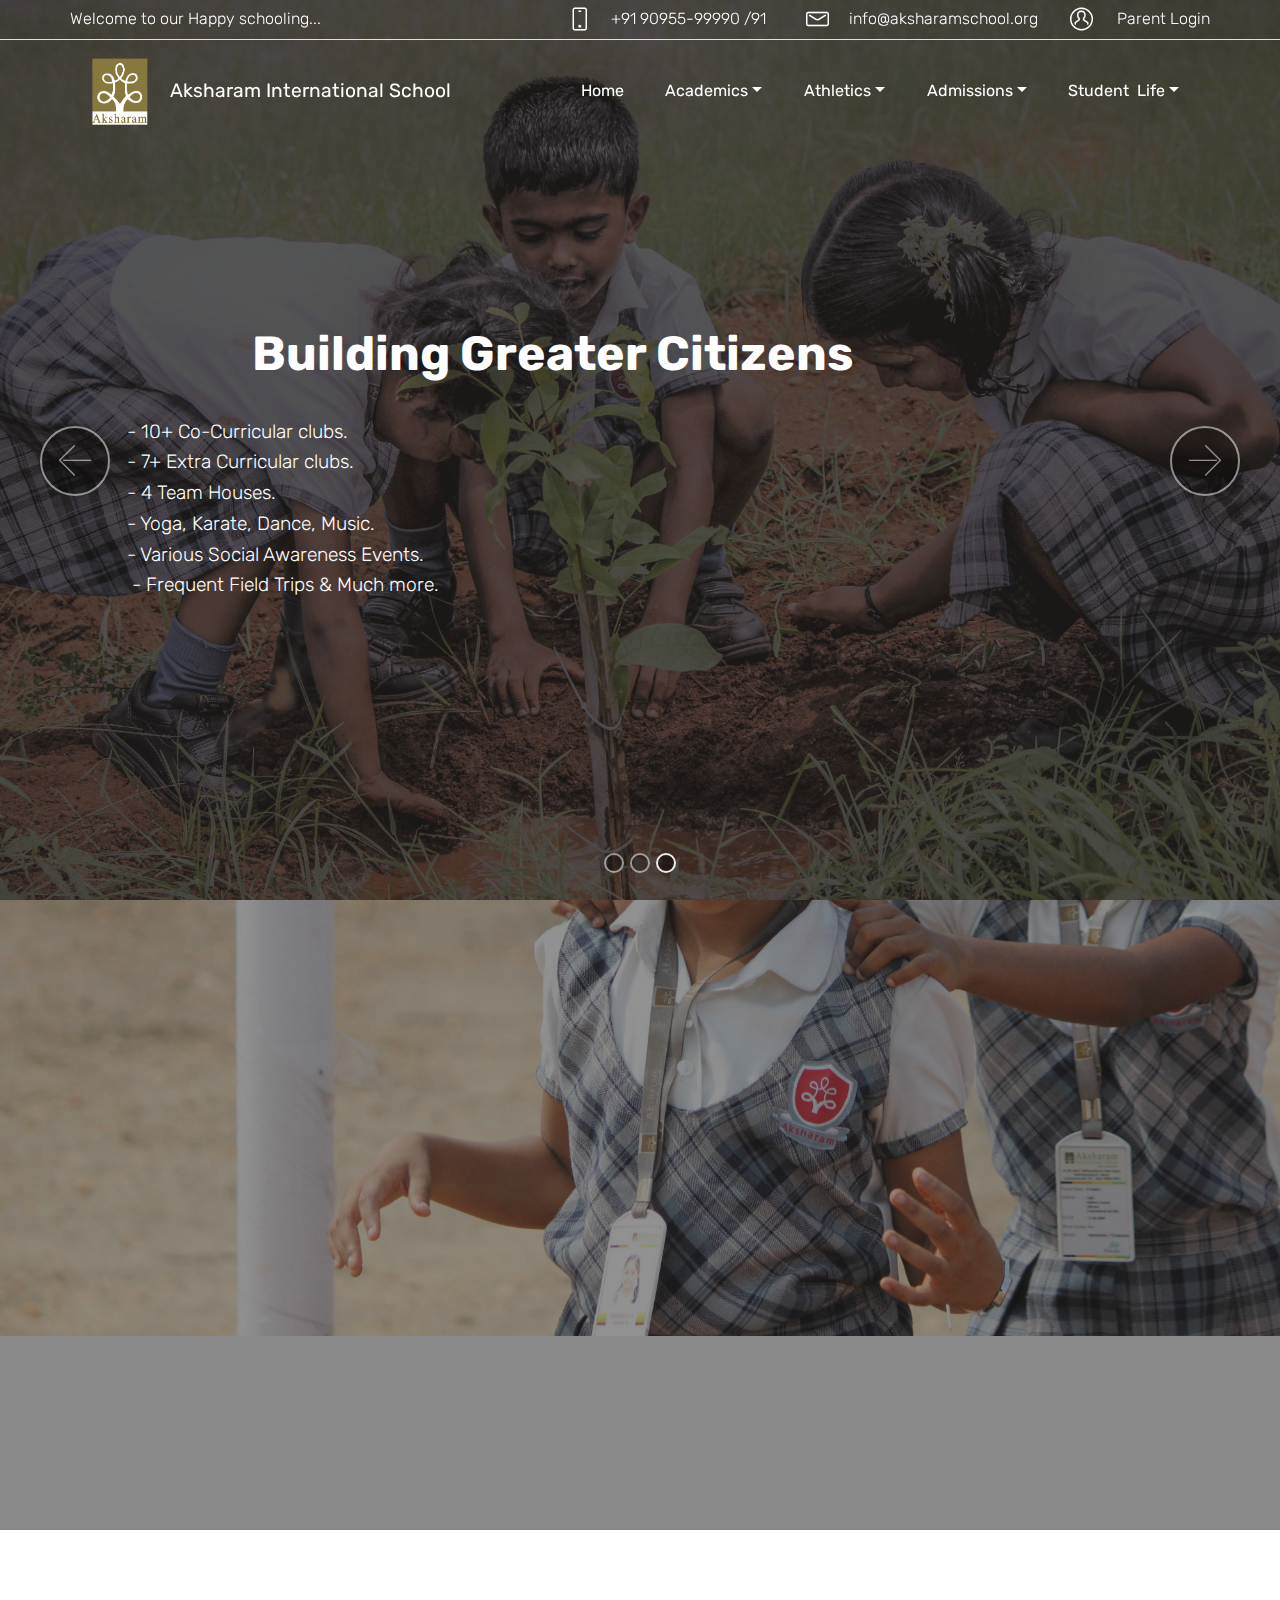
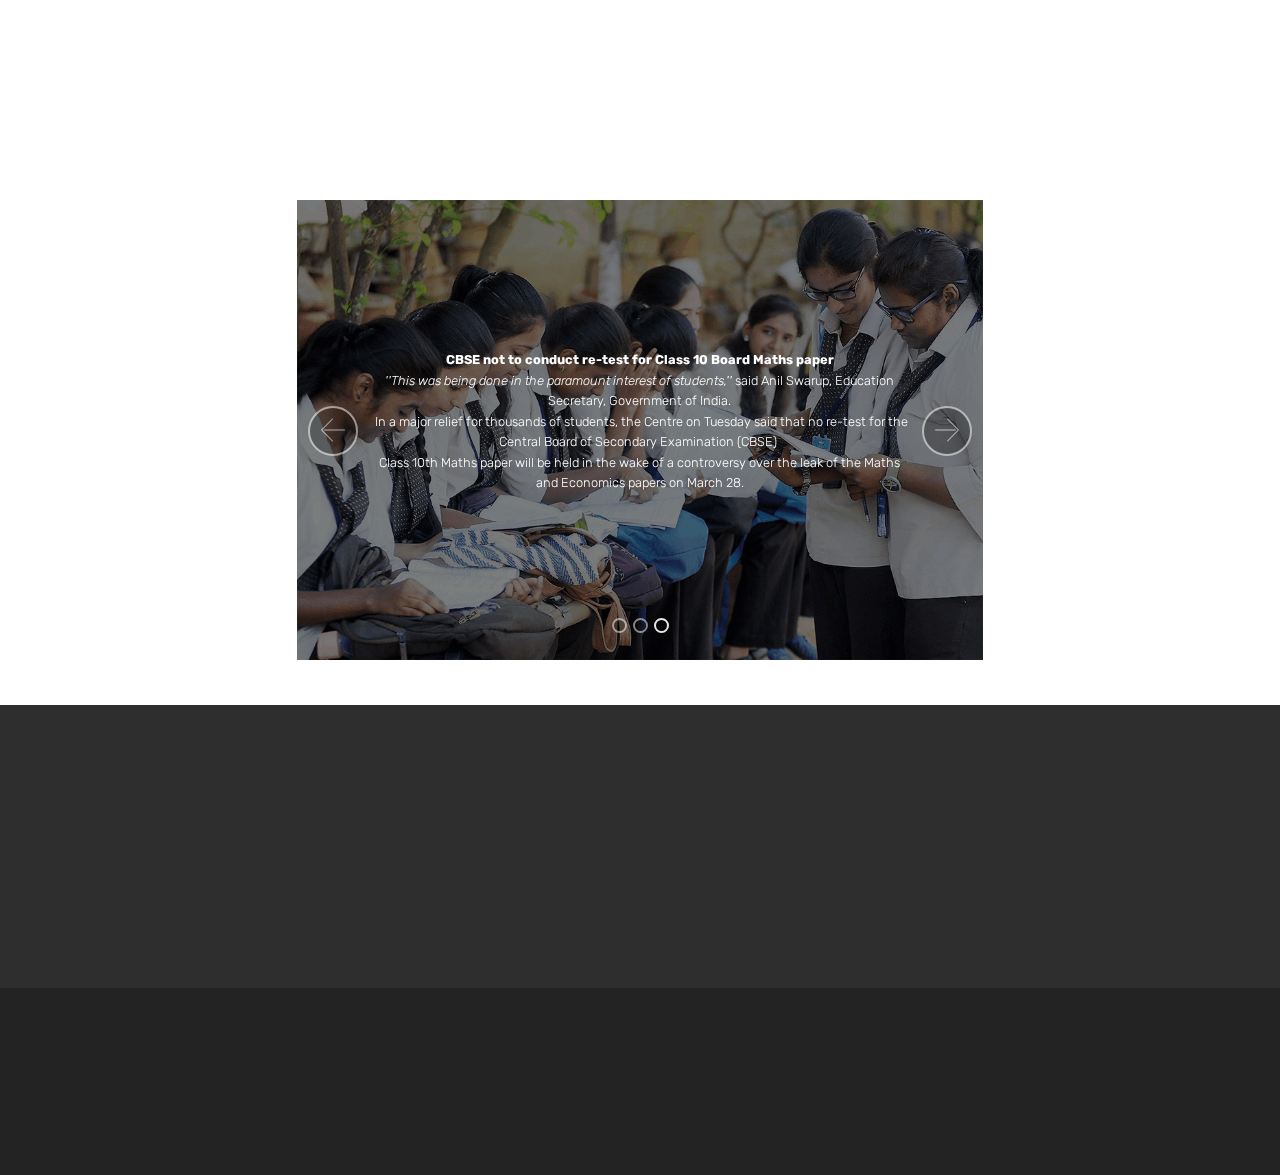
==== index.html @ 3aa27a25 "create github pages" ====
<!DOCTYPE html>
<html >
<head>
  <!-- Site made with Mobirise Website Builder v4.7.0, https://mobirise.com -->
  <meta charset="UTF-8">
  <meta http-equiv="X-UA-Compatible" content="IE=edge">
  <meta name="generator" content="Mobirise v4.7.0, mobirise.com">
  <meta name="viewport" content="width=device-width, initial-scale=1, minimum-scale=1">
  <link rel="shortcut icon" href="assets/images/untitled-1-932x1043.png" type="image/x-icon">
  <meta name="description" content="">
  <title>Home | Aksharam</title>
  <link rel="stylesheet" href="assets/web/assets/mobirise-icons-bold/mobirise-icons-bold.css">
  <link rel="stylesheet" href="assets/web/assets/mobirise-icons/mobirise-icons.css">
  <link rel="stylesheet" href="assets/tether/tether.min.css">
  <link rel="stylesheet" href="assets/bootstrap/css/bootstrap.min.css">
  <link rel="stylesheet" href="assets/bootstrap/css/bootstrap-grid.min.css">
  <link rel="stylesheet" href="assets/bootstrap/css/bootstrap-reboot.min.css">
  <link rel="stylesheet" href="assets/dropdown/css/style.css">
  <link rel="stylesheet" href="assets/animatecss/animate.min.css">
  <link rel="stylesheet" href="assets/socicon/css/styles.css">
  <link rel="stylesheet" href="assets/theme/css/style.css">
  <link rel="stylesheet" href="assets/mobirise/css/mbr-additional.css" type="text/css">
  
  
  
</head>
<body>
  <section class="menu cid-qOTkAaDcDk" once="menu" id="menu3-2m">

    

    <nav class="navbar navbar-dropdown beta-menu align-items-center navbar-fixed-top navbar-toggleable-sm bg-color transparent">
        <div class="menu-content-top">
            <div class="container">
                <div class="row ">
                    <div class="content-left-side">
                        <p class="mbr-fonts-style content-text mbr-black display-4">Welcome to our Happy schooling...</p>
                    </div>
                    <div class="content-right-side" data-app-modern-menu="true"><a class="content-link link mbr-black text-primary display-4" href="tel:+919095599990"><span class="mbrib-mobile2 mbr-iconfont mbr-iconfont-btn"></span>
                            
                            +91 90955-99990 /91 &nbsp;</a>
                        <a class="content-link link mbr-black text-primary display-4" href="mailto:info@aksharamschool.org"><span class="mbrib-letter mbr-iconfont mbr-iconfont-btn"></span>&nbsp;info@aksharamschool.org</a>
                        <a class="content-link link mbr-black text-primary display-4" href="https://corp6.myclassboard.com" target="_blank"><span class="mbrib-user mbr-iconfont mbr-iconfont-btn"></span>
                            &nbsp;Parent Login</a></div>
                </div>
            </div>
        </div>
        <div class="menu-bottom">

            <div class="menu-logo">
                <div class="navbar-brand">
                <span class="navbar-logo">
                    <a href="index.html">
                        <img src="assets/images/untitled-1-932x1043.png" alt="Mobirise" title="" style="height: 5.4rem;">
                    </a>
                </span>
                <span class="navbar-caption-wrap"><a href="index.html" class="brand-link mbr-black text-primary display-5">
                        Aksharam International School</a></span>
                </div>
                <button class="navbar-toggler navbar-toggler-right" type="button" data-toggle="collapse" data-target="#navbarSupportedContent" aria-controls="navbarSupportedContent" aria-expanded="false" aria-label="Toggle navigation">
                    <div class="hamburger">
                        <span></span>
                        <span></span>
                        <span></span>
                        <span></span>
                    </div>
                </button>
            </div>
            <div class="collapse navbar-collapse" id="navbarSupportedContent">
                <ul class="navbar-nav nav-dropdown js-float-line nav-right" data-app-modern-menu="true"><li class="nav-item">
                        <a class="nav-link link mbr-black text-white display-4" href="index.html">
                            Home</a>
                    </li><li class="nav-item dropdown open"><a class="nav-link link mbr-black dropdown-toggle text-white display-4" href="https://mobirise.com" data-toggle="dropdown-submenu" aria-expanded="true">
                            Academics</a><div class="dropdown-menu"><a class="mbr-black dropdown-item text-white display-4" href="academics.html#header10-q">CBSE</a><a class="mbr-black dropdown-item text-white display-4" href="academics.html#toggle2-36">About AIS</a><a class="mbr-black dropdown-item text-white display-4" href="academics.html#timeline2-w">Core-Curriculam</a><a class="mbr-black dropdown-item text-white display-4" href="team.html" aria-expanded="false" target="_blank">Meet Our Team</a></div></li><li class="nav-item dropdown"><a class="nav-link link mbr-black dropdown-toggle text-white display-4" href="https://mobirise.com" data-toggle="dropdown-submenu" aria-expanded="false">
                            Athletics</a><div class="dropdown-menu"><a class="mbr-black dropdown-item text-white display-4" href="atheletics.html#header3-2x">Pre School Sports</a><a class="mbr-black dropdown-item text-white display-4" href="atheletics.html#header3-2y">Professional Sports</a><a class="mbr-black dropdown-item text-white display-4" href="https://mobirise.com">Play N Learn</a></div></li><li class="nav-item dropdown"><a class="nav-link link mbr-black dropdown-toggle text-white display-4" href="https://mobirise.com" data-toggle="dropdown-submenu" aria-expanded="false">
                            Admissions</a><div class="dropdown-menu"><a class="mbr-black dropdown-item text-white display-4" href="admissionform.html#header5-30">Policy</a><a class="mbr-black dropdown-item text-white display-4" href="admissionform.html#header2-34">Plan a Visit</a><a class="mbr-black dropdown-item text-white display-4" href="admissionform.html#content4-35">Apply Now</a><a class="mbr-black dropdown-item text-white display-4" href="admissionform.html#header15-g">Inquiry</a></div></li>
                    <li class="nav-item dropdown">
                        <a class="nav-link link mbr-black dropdown-toggle text-white display-4" href="https://mobirise.com" data-toggle="dropdown-submenu" aria-expanded="false">
                            Student &nbsp;Life</a><div class="dropdown-menu"><a class="mbr-black dropdown-item text-white display-4" href="studentlife.html#countdown2-17">Campus Life</a><a class="mbr-black dropdown-item text-white display-4" href="https://mobirise.com">Housing System</a><a class="mbr-black dropdown-item text-white display-4" href="https://mobirise.com">Clubs &amp; Activities</a><a class="mbr-black dropdown-item text-white display-4" href="https://mobirise.com">Transportation</a><a class="mbr-black dropdown-item text-white display-4" href="https://mobirise.com">Dining</a><a class="mbr-black dropdown-item text-white display-4" href="https://mobirise.com">Gallery</a></div>
                    </li></ul>
                
            </div>
        </div>
    </nav>
</section>

<section class="engine"><a href="https://mobirise.ws/a">best free site builder</a></section><section class="carousel slide cid-qON3FhQSky" data-interval="false" id="slider1-1j">

    

    <div class="full-screen"><div class="mbr-slider slide carousel" data-pause="true" data-keyboard="false" data-ride="carousel" data-interval="4000"><ol class="carousel-indicators"><li data-app-prevent-settings="" data-target="#slider1-1j" data-slide-to="0"></li><li data-app-prevent-settings="" data-target="#slider1-1j" data-slide-to="1"></li><li data-app-prevent-settings="" data-target="#slider1-1j" class=" active" data-slide-to="2"></li></ol><div class="carousel-inner" role="listbox"><div class="carousel-item slider-fullscreen-image" data-bg-video-slide="false" style="background-image: url(assets/images/8-960x639.jpg);"><div class="container container-slide"><div class="image_wrapper"><div class="mbr-overlay" style="opacity: 0.6;"></div><img src="assets/images/8-960x639.jpg"><div class="carousel-caption justify-content-center"><div class="col-10 align-left"><h2 class="mbr-fonts-style display-2"><strong><br></strong><br><strong>&nbsp;Happy Schooling...</strong></h2><p class="lead mbr-text mbr-fonts-style display-7"></p><p>&nbsp;<span style="font-size: 1.2rem;">- Fun based Learning.</span></p><p>&nbsp;<span style="font-size: 1.2rem;">- No Home Works &amp; Bulky Bags.</span></p><p><span style="font-size: 1.2rem;">&nbsp;- Seperate lockers for &nbsp;student belongings</span></p><p><span style="font-size: 1.2rem;">&nbsp;- Chocolate free campus</span></p><p></p></div></div></div></div></div><div class="carousel-item slider-fullscreen-image" data-bg-video-slide="false" style="background-image: url(assets/images/dsc-3-2000x1330.jpg);"><div class="container container-slide"><div class="image_wrapper"><div class="mbr-overlay"></div><img src="assets/images/dsc-3-2000x1330.jpg"><div class="carousel-caption justify-content-center"><div class="col-10 align-right"><h2 class="mbr-fonts-style display-2"><br><em>&nbsp;</em><br><em>&nbsp;&nbsp;</em><strong>World Class</strong><br><strong>&nbsp;</strong><strong>Infrastructure</strong></h2><p class="lead mbr-text mbr-fonts-style display-5">&nbsp;- Wifi Campus.<br>&nbsp;- Ultra Modern Laboratories.<br>&nbsp;- Resident Horse Training.<br>&nbsp;- Skating Rint.<br>&nbsp;- Kids Multiplay Systems.<br>&nbsp;- Basketball Court, Soccer Field, Hockey Field, Cricket Grounds.<br>&nbsp;- Sand play Area.</p></div></div></div></div></div><div class="carousel-item slider-fullscreen-image active" data-bg-video-slide="false" style="background-image: url(assets/images/img-319-2000x1333.jpg);"><div class="container container-slide"><div class="image_wrapper"><div class="mbr-overlay"></div><img src="assets/images/img-319-2000x1333.jpg"><div class="carousel-caption justify-content-center"><div class="col-10 align-right"><h2 class="mbr-fonts-style display-2"><br><strong>&nbsp; &nbsp; &nbsp; &nbsp; &nbsp; &nbsp; &nbsp;</strong><strong>Building Greater Citizens</strong></h2><p class="lead mbr-text mbr-fonts-style display-5">&nbsp; &nbsp; &nbsp; &nbsp; &nbsp; &nbsp; &nbsp; &nbsp; &nbsp; &nbsp; &nbsp; &nbsp; &nbsp; &nbsp; &nbsp; &nbsp; &nbsp; &nbsp; &nbsp; &nbsp; &nbsp; &nbsp; &nbsp; &nbsp; <br>&nbsp;- 10+ Co-Curricular clubs.<br>&nbsp;- 7+ Extra Curricular clubs.<br>&nbsp;- 4 Team Houses.<br>&nbsp;- Yoga, Karate, Dance, Music.<br>&nbsp;- Various Social Awareness Events.<br>&nbsp; - Frequent Field Trips &amp; Much more.&nbsp;&nbsp;</p></div></div></div></div></div></div><a data-app-prevent-settings="" class="carousel-control carousel-control-prev" role="button" data-slide="prev" href="#slider1-1j"><span aria-hidden="true" class="mbri-left mbr-iconfont"></span><span class="sr-only">Previous</span></a><a data-app-prevent-settings="" class="carousel-control carousel-control-next" role="button" data-slide="next" href="#slider1-1j"><span aria-hidden="true" class="mbri-right mbr-iconfont"></span><span class="sr-only">Next</span></a></div></div>

</section>

<section class="mbr-section content5 cid-qMm9lAY8DV mbr-parallax-background" id="content5-c">

    

    <div class="mbr-overlay" style="opacity: 0.5; background-color: rgb(35, 35, 35);">
    </div>

    <div class="container">
        <div class="media-container-row">
            <div class="title col-12 col-md-8">
                <h2 class="align-center mbr-bold mbr-white pb-3 mbr-fonts-style display-2">
                    Welcome to Aksharam Family</h2>
                <h3 class="mbr-section-subtitle align-center mbr-light mbr-white pb-3 mbr-fonts-style display-5">“ Education is not filling the mind with a lot of facts. Perfecting the instrument and getting complete mastery of my own mind ”
<div>– Swami Vivekananda</div><br><br><div>
</div><div>
</div><div>
</div><div>Education is the road that children follow to reach their full potential in life. At Aksharam, this road is paved well for the kids to start their journey! We involve them in the activities that emphasize to grow their skills intellectually, artistically, morally, athletically and scholastically. We focus on bringing up responsible citizens.</div><br><br><div>
</div><div>
</div><div>
</div><div>“ Tell Me and I forget, Teach Me and I remember, Involve Me and I learn ”
</div><div>- Benjamin Franklin</div></h3>
                
                
            </div>
        </div>
    </div>
</section>

<section class="mbr-section content4 cid-qOSVGoNekk" id="content4-29">

    

    <div class="container">
        <div class="media-container-row">
            <div class="title col-12 col-md-8">
                <h2 class="align-center pb-3 mbr-fonts-style display-2">Aksharam News Bulletin</h2>
                <h3 class="mbr-section-subtitle align-center mbr-light mbr-fonts-style display-5">A Perfect Platform for Portraiting Professional News</h3>
                
            </div>
        </div>
    </div>
</section>

<section class="carousel slide cid-qOSCX32SNX" data-interval="false" id="slider2-27">

    
    <div class="container content-slider">
        <div class="content-slider-wrap">
            <div><div class="mbr-slider slide carousel" data-pause="true" data-keyboard="false" data-ride="carousel" data-interval="4000"><ol class="carousel-indicators"><li data-app-prevent-settings="" data-target="#slider2-27" data-slide-to="0"></li><li data-app-prevent-settings="" data-target="#slider2-27" data-slide-to="1"></li><li data-app-prevent-settings="" data-target="#slider2-27" class=" active" data-slide-to="2"></li></ol><div class="carousel-inner" role="listbox"><div class="carousel-item slider-fullscreen-image" data-bg-video-slide="false" style="background-image: url(assets/images/ugc-5-1668x1158.jpg);"><div class="container container-slide"><div class="image_wrapper"><div class="mbr-overlay"></div><img src="assets/images/ugc-5-1668x1158.jpg"><div class="carousel-caption justify-content-center"><div class="col-10 align-center"><p class="lead mbr-text mbr-fonts-style display-7"><strong>UGC NET 2018: CBSE extends application date to April 12. Apply on cbsenet.nic.in 
</strong><br>The Central Board of Secondary Education is holding the National Eligibility Test (NET) on behalf of the University Grants Commission (UGC)<br>Candidates wanting to appear for the UGC NET 2018 can still file their applications as the date of submission of the form date has been extended till 12 April 2018.<br>The last date for submitting the fees has also been extended till 13 April 2018.<br></p></div></div></div></div></div><div class="carousel-item slider-fullscreen-image" data-bg-video-slide="false" style="background-image: url(assets/images/exam-school-870x488.jpg);"><div class="container container-slide"><div class="image_wrapper"><div class="mbr-overlay"></div><img src="assets/images/exam-school-870x488.jpg"><div class="carousel-caption justify-content-center"><div class="col-10 align-center"><p class="lead mbr-text mbr-fonts-style display-7"><strong>HRD Ministry constitutes high-level committee to make CBSE exam process 'secure and foolproof' 
</strong><br>The committee will submit its report on CBSE exam process by May 31 to the HRD Ministry.<br>In the aftermath of a controversy over the alleged leak of CBSE Class 10 Maths <br>and Class 12 Economics papers,the Human Resources Development (HRD) Ministry<br> has now constituted a high-powered committee to examine the central education<br> board's examination process.<br></p></div></div></div></div></div><div class="carousel-item slider-fullscreen-image active" data-bg-video-slide="false" style="background-image: url(assets/images/57639179-1000x671.png);"><div class="container container-slide"><div class="image_wrapper"><div class="mbr-overlay"></div><img src="assets/images/57639179-1000x671.png"><div class="carousel-caption justify-content-center"><div class="col-10 align-center"><p class="lead mbr-text mbr-fonts-style display-7"><strong>CBSE not to conduct re-test for Class 10 Board Maths paper
</strong><br><em>''This was being done in the paramount interest of students,''</em> said Anil Swarup, Education Secretary, Government of India.<br>&nbsp;In a major relief for thousands of students, the Centre on Tuesday said that no re-test for the Central Board of Secondary Examination (CBSE)&nbsp;<br>Class 10th Maths paper will be held in the wake of a controversy over the leak of the Maths and Economics papers on March 28.<br></p></div></div></div></div></div></div><a data-app-prevent-settings="" class="carousel-control carousel-control-prev" role="button" data-slide="prev" href="#slider2-27"><span aria-hidden="true" class="mbri-left mbr-iconfont"></span><span class="sr-only">Previous</span></a><a data-app-prevent-settings="" class="carousel-control carousel-control-next" role="button" data-slide="next" href="#slider2-27"><span aria-hidden="true" class="mbri-right mbr-iconfont"></span><span class="sr-only">Next</span></a></div></div> 
        </div>
    </div>
</section>

<section class="cid-qOOBkg1I3R" id="footer1-22">

    

    

    <div class="container">
        <div class="media-container-row content text-white">
            <div class="col-12 col-md-3">
                <div class="media-wrap">
                    <a href="https://mobirise.com/">
                        <img src="assets/images/untitled-1-932x1043.png" alt="Mobirise" title="">
                    </a>
                </div>
            </div>
            <div class="col-12 col-md-3 mbr-fonts-style display-7">
                <h5 class="pb-3">
                    Contact</h5>
                <p class="mbr-text">
                    +919095599990/91<br>info@aksharamschool.org</p>
            </div>
            <div class="col-12 col-md-3 mbr-fonts-style display-7">
                <h5 class="pb-3">Main Campus</h5>
                <p class="mbr-text">1, Aksharam Parkway<br>MadhamPalayam<br>Coimbatore - 641019<br>Tamilnadu, India</p>
            </div>
            <div class="col-12 col-md-3 mbr-fonts-style display-7">
                <h5 class="pb-3">
                    Kids Campus</h5>
                <p class="mbr-text">Mettupalayam Road<br>Opposite to KSB Pumps<br>Narasimhanaicken Palayam<br>Coimbatore - 641031<br>Tamilnadu, India</p>
            </div>
        </div>
        
    </div>
</section>

<section class="cid-qOZ1daAesF" id="footer2-39">

    

    

    <div class="container">
        <div class="mbr-section-btn mb-3 align-center"><a class="btn-underline mbr-white display-7" href="index.html" target="_blank">Home</a>
            <a class="btn-underline mbr-white display-7" href="assets/files/Aksharam%20Times.pdf" target="_blank">Aksharam Times</a>
            <a class="btn-underline mbr-white display-7" href="https://play.google.com/store/apps/details?id=com.mcb.aksharam" target="_blank">Aksharam App</a>
            <a class="btn-underline mbr-white display-7" href="http://corp6.myclassboard.com" target="_blank">Parent Login</a>
            <a class="btn-underline mbr-white display-7" href="http://mail.aksharamschool.org" target="_blank">Staff Login</a></div>
        <div class="social-list align-center social-btns mb-3">
            <a href="https://www.youtube.com/channel/UC3ibBSzLoGMOnTfI05bq_Kw" target="_blank">
                <span class="px-2 mbr-iconfont mbr-iconfont-social socicon-youtube socicon"></span>
            </a>
            <a href="https://www.facebook.com/AksharamSchool" target="_blank">
                <span class="px-2 mbr-iconfont mbr-iconfont-social socicon-facebook socicon"></span>
            </a>
            <a href="https://goo.gl/maps/Gqmt68DnCAK2" target="_blank">
                <span class="px-2 mbr-iconfont mbr-iconfont-social mbrib-map-pin"></span>
            </a>
            <a href="https://www.youtube.com/c/mobirise" target="_blank">
                
            </a>
            <a href="https://plus.google.com/u/0/+Mobirise" target="_blank">
                
            </a>
            <a href="https://www.behance.net/Mobirise" target="_blank">
                
            </a>
        </div>
        <div class="copyright align-center mb-3">
            <p class="mb-0 text-copyright mbr-fonts-style mbr-white display-7">
                © Copyright Aksharam International School - All Rights Reserved
            </p>
        </div>
    </div>
</section>


  <script src="assets/web/assets/jquery/jquery.min.js"></script>
  <script src="assets/popper/popper.min.js"></script>
  <script src="assets/tether/tether.min.js"></script>
  <script src="assets/bootstrap/js/bootstrap.min.js"></script>
  <script src="assets/dropdown/js/script.min.js"></script>
  <script src="assets/touchswipe/jquery.touch-swipe.min.js"></script>
  <script src="assets/ytplayer/jquery.mb.ytplayer.min.js"></script>
  <script src="assets/vimeoplayer/jquery.mb.vimeo_player.js"></script>
  <script src="assets/smoothscroll/smooth-scroll.js"></script>
  <script src="assets/bootstrapcarouselswipe/bootstrap-carousel-swipe.js"></script>
  <script src="assets/parallax/jarallax.min.js"></script>
  <script src="assets/viewportchecker/jquery.viewportchecker.js"></script>
  <script src="assets/theme/js/script.js"></script>
  <script src="assets/slidervideo/script.js"></script>
  
  
 <div id="scrollToTop" class="scrollToTop mbr-arrow-up"><a style="text-align: center;"><i></i></a></div>
    <input name="animation" type="hidden">
  </body>
</html>
---- assets/web/assets/mobirise-icons-bold/mobirise-icons-bold.css ----
@font-face {
  font-family: 'mobirise-icons-bold';
  src:  url('mobirise-icons-bold.eot?m1l4yr');
  src:  url('mobirise-icons-bold.eot?m1l4yr#iefix') format('embedded-opentype'),
    url('mobirise-icons-bold.ttf?m1l4yr') format('truetype'),
    url('mobirise-icons-bold.woff?m1l4yr') format('woff'),
    url('mobirise-icons-bold.svg?m1l4yr#mobirise-icons-bold') format('svg');
  font-weight: normal;
  font-style: normal;
}

[class^="mbrib-"], [class*="mbrib-"] {
  /* use !important to prevent issues with browser extensions that change fonts */
  font-family: 'mobirise-icons-bold' !important;
  speak: none;
  font-style: normal;
  font-weight: normal;
  font-variant: normal;
  text-transform: none;
  line-height: 1;

  /* Better Font Rendering =========== */
  -webkit-font-smoothing: antialiased;
  -moz-osx-font-smoothing: grayscale;
}

.mbrib-add-submenu:before {
  content: "\e900";
}
.mbrib-alert:before {
  content: "\e901";
}
.mbrib-align-center:before {
  content: "\e902";
}
.mbrib-align-justify:before {
  content: "\e903";
}
.mbrib-align-left:before {
  content: "\e904";
}
.mbrib-align-right:before {
  content: "\e905";
}
.mbrib-android:before {
  content: "\e906";
}
.mbrib-apple:before {
  content: "\e907";
}
.mbrib-arrow-down:before {
  content: "\e908";
}
.mbrib-arrow-next:before {
  content: "\e909";
}
.mbrib-arrow-prev:before {
  content: "\e90a";
}
.mbrib-arrow-up:before {
  content: "\e90b";
}
.mbrib-bold:before {
  content: "\e90c";
}
.mbrib-bookmark:before {
  content: "\e90d";
}
.mbrib-bootstrap:before {
  content: "\e90e";
}
.mbrib-briefcase:before {
  content: "\e90f";
}
.mbrib-browse:before {
  content: "\e910";
}
.mbrib-bulleted-list:before {
  content: "\e911";
}
.mbrib-calendar:before {
  content: "\e912";
}
.mbrib-camera:before {
  content: "\e913";
}
.mbrib-cart-add:before {
  content: "\e914";
}
.mbrib-cart-full:before {
  content: "\e915";
}
.mbrib-cash:before {
  content: "\e916";
}
.mbrib-change-style:before {
  content: "\e917";
}
.mbrib-chat:before {
  content: "\e918";
}
.mbrib-clock:before {
  content: "\e919";
}
.mbrib-close:before {
  content: "\e91a";
}
.mbrib-cloud:before {
  content: "\e91b";
}
.mbrib-code:before {
  content: "\e91c";
}
.mbrib-contact-form:before {
  content: "\e91d";
}
.mbrib-credit-card:before {
  content: "\e91e";
}
.mbrib-cursor-click:before {
  content: "\e91f";
}
.mbrib-cust-feedback:before {
  content: "\e920";
}
.mbrib-database:before {
  content: "\e921";
}
.mbrib-delivery:before {
  content: "\e922";
}
.mbrib-desktop:before {
  content: "\e923";
}
.mbrib-devices:before {
  content: "\e924";
}
.mbrib-down:before {
  content: "\e925";
}
.mbrib-download:before {
  content: "\e926";
}
.mbrib-drag-n-drop:before {
  content: "\e927";
}
.mbrib-drag-n-drop2:before {
  content: "\e928";
}
.mbrib-edit:before {
  content: "\e929";
}
.mbrib-edit2:before {
  content: "\e92a";
}
.mbrib-error:before {
  content: "\e92b";
}
.mbrib-extension:before {
  content: "\e92c";
}
.mbrib-features:before {
  content: "\e92d";
}
.mbrib-file:before {
  content: "\e92e";
}
.mbrib-flag:before {
  content: "\e92f";
}
.mbrib-folder:before {
  content: "\e930";
}
.mbrib-gift:before {
  content: "\e931";
}
.mbrib-github:before {
  content: "\e932";
}
.mbrib-globe-2:before {
  content: "\e933";
}
.mbrib-globe:before {
  content: "\e934";
}
.mbrib-growing-chart:before {
  content: "\e935";
}
.mbrib-hearth:before {
  content: "\e936";
}
.mbrib-help:before {
  content: "\e937";
}
.mbrib-home:before {
  content: "\e938";
}
.mbrib-hot-cup:before {
  content: "\e939";
}
.mbrib-idea:before {
  content: "\e93a";
}
.mbrib-image-gallery:before {
  content: "\e93b";
}
.mbrib-image-slider:before {
  content: "\e93c";
}
.mbrib-info:before {
  content: "\e93d";
}
.mbrib-italic:before {
  content: "\e93e";
}
.mbrib-key:before {
  content: "\e93f";
}
.mbrib-laptop:before {
  content: "\e940";
}
.mbrib-layers:before {
  content: "\e941";
}
.mbrib-left-right:before {
  content: "\e942";
}
.mbrib-left:before {
  content: "\e943";
}
.mbrib-letter:before {
  content: "\e944";
}
.mbrib-like:before {
  content: "\e945";
}
.mbrib-link:before {
  content: "\e946";
}
.mbrib-lock:before {
  content: "\e947";
}
.mbrib-login:before {
  content: "\e948";
}
.mbrib-logout:before {
  content: "\e949";
}
.mbrib-magic-stick:before {
  content: "\e94a";
}
.mbrib-map-pin:before {
  content: "\e94b";
}
.mbrib-menu:before {
  content: "\e94c";
}
.mbrib-mobile:before {
  content: "\e94d";
}
.mbrib-mobile2:before {
  content: "\e94e";
}
.mbrib-mobirise:before {
  content: "\e94f";
}
.mbrib-more-horizontal:before {
  content: "\e950";
}
.mbrib-more-vertical:before {
  content: "\e951";
}
.mbrib-music:before {
  content: "\e952";
}
.mbrib-new-file:before {
  content: "\e953";
}
.mbrib-numbered-list:before {
  content: "\e954";
}
.mbrib-opened-folder:before {
  content: "\e955";
}
.mbrib-pages:before {
  content: "\e956";
}
.mbrib-paper-plane:before {
  content: "\e957";
}
.mbrib-paperclip:before {
  content: "\e958";
}
.mbrib-photo:before {
  content: "\e959";
}
.mbrib-photos:before {
  content: "\e95a";
}
.mbrib-pin:before {
  content: "\e95b";
}
.mbrib-play:before {
  content: "\e95c";
}
.mbrib-plus:before {
  content: "\e95d";
}
.mbrib-preview:before {
  content: "\e95e";
}
.mbrib-print:before {
  content: "\e95f";
}
.mbrib-protect:before {
  content: "\e960";
}
.mbrib-question:before {
  content: "\e961";
}
.mbrib-quote-left:before {
  content: "\e962";
}
.mbrib-quote-right:before {
  content: "\e963";
}
.mbrib-redo:before {
  content: "\e964";
}
.mbrib-refresh:before {
  content: "\e965";
}
.mbrib-responsive:before {
  content: "\e966";
}
.mbrib-right:before {
  content: "\e967";
}
.mbrib-rocket:before {
  content: "\e968";
}
.mbrib-sad-face:before {
  content: "\e969";
}
.mbrib-sale:before {
  content: "\e96a";
}
.mbrib-save:before {
  content: "\e96b";
}
.mbrib-search:before {
  content: "\e96c";
}
.mbrib-setting:before {
  content: "\e96d";
}
.mbrib-setting2:before {
  content: "\e96e";
}
.mbrib-setting3:before {
  content: "\e96f";
}
.mbrib-share:before {
  content: "\e970";
}
.mbrib-shopping-bag:before {
  content: "\e971";
}
.mbrib-shopping-basket:before {
  content: "\e972";
}
.mbrib-shopping-cart:before {
  content: "\e973";
}
.mbrib-sites:before {
  content: "\e974";
}
.mbrib-smile-face:before {
  content: "\e975";
}
.mbrib-speed:before {
  content: "\e976";
}
.mbrib-star:before {
  content: "\e977";
}
.mbrib-success:before {
  content: "\e978";
}
.mbrib-sun:before {
  content: "\e979";
}
.mbrib-sun2:before {
  content: "\e97a";
}
.mbrib-tablet-vertical:before {
  content: "\e97b";
}
.mbrib-tablet:before {
  content: "\e97c";
}
.mbrib-target:before {
  content: "\e97d";
}
.mbrib-timer:before {
  content: "\e97e";
}
.mbrib-to-ftp:before {
  content: "\e97f";
}
.mbrib-to-local-drive:before {
  content: "\e980";
}
.mbrib-touch-swipe:before {
  content: "\e981";
}
.mbrib-touch:before {
  content: "\e982";
}
.mbrib-trash:before {
  content: "\e983";
}
.mbrib-underline:before {
  content: "\e984";
}
.mbrib-undo:before {
  content: "\e985";
}
.mbrib-unlink:before {
  content: "\e986";
}
.mbrib-unlock:before {
  content: "\e987";
}
.mbrib-up-down:before {
  content: "\e988";
}
.mbrib-up:before {
  content: "\e989";
}
.mbrib-update:before {
  content: "\e98a";
}
.mbrib-upload:before {
  content: "\e98b";
}
.mbrib-user:before {
  content: "\e98c";
}
.mbrib-user2:before {
  content: "\e98d";
}
.mbrib-users:before {
  content: "\e98e";
}
.mbrib-video-play:before {
  content: "\e98f";
}
.mbrib-video:before {
  content: "\e990";
}
.mbrib-watch:before {
  content: "\e991";
}
.mbrib-website-theme:before {
  content: "\e992";
}
.mbrib-wifi:before {
  content: "\e993";
}
.mbrib-windows:before {
  content: "\e994";
}
.mbrib-zoom-out:before {
  content: "\e995";
}
---- assets/web/assets/mobirise-icons/mobirise-icons.css ----
@font-face {
  font-family: 'MobiriseIcons';
  src:  url('mobirise-icons.eot?spat4u');
  src:  url('mobirise-icons.eot?spat4u#iefix') format('embedded-opentype'),
    url('mobirise-icons.ttf?spat4u') format('truetype'),
    url('mobirise-icons.woff?spat4u') format('woff'),
    url('mobirise-icons.svg?spat4u#MobiriseIcons') format('svg');
  font-weight: normal;
  font-style: normal;
}

[class^="mbri-"], [class*=" mbri-"] {
  /* use !important to prevent issues with browser extensions that change fonts */
  font-family: MobiriseIcons !important;
  speak: none;
  font-style: normal;
  font-weight: normal;
  font-variant: normal;
  text-transform: none;
  line-height: 1;

  /* Better Font Rendering =========== */
  -webkit-font-smoothing: antialiased;
  -moz-osx-font-smoothing: grayscale;
}

.mbri-add-submenu:before {
  content: "\e900";
}
.mbri-alert:before {
  content: "\e901";
}
.mbri-align-center:before {
  content: "\e902";
}
.mbri-align-justify:before {
  content: "\e903";
}
.mbri-align-left:before {
  content: "\e904";
}
.mbri-align-right:before {
  content: "\e905";
}
.mbri-android:before {
  content: "\e906";
}
.mbri-apple:before {
  content: "\e907";
}
.mbri-arrow-down:before {
  content: "\e908";
}
.mbri-arrow-next:before {
  content: "\e909";
}
.mbri-arrow-prev:before {
  content: "\e90a";
}
.mbri-arrow-up:before {
  content: "\e90b";
}
.mbri-bold:before {
  content: "\e90c";
}
.mbri-bookmark:before {
  content: "\e90d";
}
.mbri-bootstrap:before {
  content: "\e90e";
}
.mbri-briefcase:before {
  content: "\e90f";
}
.mbri-browse:before {
  content: "\e910";
}
.mbri-bulleted-list:before {
  content: "\e911";
}
.mbri-calendar:before {
  content: "\e912";
}
.mbri-camera:before {
  content: "\e913";
}
.mbri-cart-add:before {
  content: "\e914";
}
.mbri-cart-full:before {
  content: "\e915";
}
.mbri-cash:before {
  content: "\e916";
}
.mbri-change-style:before {
  content: "\e917";
}
.mbri-chat:before {
  content: "\e918";
}
.mbri-clock:before {
  content: "\e919";
}
.mbri-close:before {
  content: "\e91a";
}
.mbri-cloud:before {
  content: "\e91b";
}
.mbri-code:before {
  content: "\e91c";
}
.mbri-contact-form:before {
  content: "\e91d";
}
.mbri-credit-card:before {
  content: "\e91e";
}
.mbri-cursor-click:before {
  content: "\e91f";
}
.mbri-cust-feedback:before {
  content: "\e920";
}
.mbri-database:before {
  content: "\e921";
}
.mbri-delivery:before {
  content: "\e922";
}
.mbri-desktop:before {
  content: "\e923";
}
.mbri-devices:before {
  content: "\e924";
}
.mbri-down:before {
  content: "\e925";
}
.mbri-download:before {
  content: "\e989";
}
.mbri-drag-n-drop:before {
  content: "\e927";
}
.mbri-drag-n-drop2:before {
  content: "\e928";
}
.mbri-edit:before {
  content: "\e929";
}
.mbri-edit2:before {
  content: "\e92a";
}
.mbri-error:before {
  content: "\e92b";
}
.mbri-extension:before {
  content: "\e92c";
}
.mbri-features:before {
  content: "\e92d";
}
.mbri-file:before {
  content: "\e92e";
}
.mbri-flag:before {
  content: "\e92f";
}
.mbri-folder:before {
  content: "\e930";
}
.mbri-gift:before {
  content: "\e931";
}
.mbri-github:before {
  content: "\e932";
}
.mbri-globe:before {
  content: "\e933";
}
.mbri-globe-2:before {
  content: "\e934";
}
.mbri-growing-chart:before {
  content: "\e935";
}
.mbri-hearth:before {
  content: "\e936";
}
.mbri-help:before {
  content: "\e937";
}
.mbri-home:before {
  content: "\e938";
}
.mbri-hot-cup:before {
  content: "\e939";
}
.mbri-idea:before {
  content: "\e93a";
}
.mbri-image-gallery:before {
  content: "\e93b";
}
.mbri-image-slider:before {
  content: "\e93c";
}
.mbri-info:before {
  content: "\e93d";
}
.mbri-italic:before {
  content: "\e93e";
}
.mbri-key:before {
  content: "\e93f";
}
.mbri-laptop:before {
  content: "\e940";
}
.mbri-layers:before {
  content: "\e941";
}
.mbri-left-right:before {
  content: "\e942";
}
.mbri-left:before {
  content: "\e943";
}
.mbri-letter:before {
  content: "\e944";
}
.mbri-like:before {
  content: "\e945";
}
.mbri-link:before {
  content: "\e946";
}
.mbri-lock:before {
  content: "\e947";
}
.mbri-login:before {
  content: "\e948";
}
.mbri-logout:before {
  content: "\e949";
}
.mbri-magic-stick:before {
  content: "\e94a";
}
.mbri-map-pin:before {
  content: "\e94b";
}
.mbri-menu:before {
  content: "\e94c";
}
.mbri-mobile:before {
  content: "\e94d";
}
.mbri-mobile2:before {
  content: "\e94e";
}
.mbri-mobirise:before {
  content: "\e94f";
}
.mbri-more-horizontal:before {
  content: "\e950";
}
.mbri-more-vertical:before {
  content: "\e951";
}
.mbri-music:before {
  content: "\e952";
}
.mbri-new-file:before {
  content: "\e953";
}
.mbri-numbered-list:before {
  content: "\e954";
}
.mbri-opened-folder:before {
  content: "\e955";
}
.mbri-pages:before {
  content: "\e956";
}
.mbri-paper-plane:before {
  content: "\e957";
}
.mbri-paperclip:before {
  content: "\e958";
}
.mbri-photo:before {
  content: "\e959";
}
.mbri-photos:before {
  content: "\e95a";
}
.mbri-pin:before {
  content: "\e95b";
}
.mbri-play:before {
  content: "\e95c";
}
.mbri-plus:before {
  content: "\e95d";
}
.mbri-preview:before {
  content: "\e95e";
}
.mbri-print:before {
  content: "\e95f";
}
.mbri-protect:before {
  content: "\e960";
}
.mbri-question:before {
  content: "\e961";
}
.mbri-quote-left:before {
  content: "\e962";
}
.mbri-quote-right:before {
  content: "\e963";
}
.mbri-refresh:before {
  content: "\e964";
}
.mbri-responsive:before {
  content: "\e965";
}
.mbri-right:before {
  content: "\e966";
}
.mbri-rocket:before {
  content: "\e967";
}
.mbri-sad-face:before {
  content: "\e968";
}
.mbri-sale:before {
  content: "\e969";
}
.mbri-save:before {
  content: "\e96a";
}
.mbri-search:before {
  content: "\e96b";
}
.mbri-setting:before {
  content: "\e96c";
}
.mbri-setting2:before {
  content: "\e96d";
}
.mbri-setting3:before {
  content: "\e96e";
}
.mbri-share:before {
  content: "\e96f";
}
.mbri-shopping-bag:before {
  content: "\e970";
}
.mbri-shopping-basket:before {
  content: "\e971";
}
.mbri-shopping-cart:before {
  content: "\e972";
}
.mbri-sites:before {
  content: "\e973";
}
.mbri-smile-face:before {
  content: "\e974";
}
.mbri-speed:before {
  content: "\e975";
}
.mbri-star:before {
  content: "\e976";
}
.mbri-success:before {
  content: "\e977";
}
.mbri-sun:before {
  content: "\e978";
}
.mbri-sun2:before {
  content: "\e979";
}
.mbri-tablet:before {
  content: "\e97a";
}
.mbri-tablet-vertical:before {
  content: "\e97b";
}
.mbri-target:before {
  content: "\e97c";
}
.mbri-timer:before {
  content: "\e97d";
}
.mbri-to-ftp:before {
  content: "\e97e";
}
.mbri-to-local-drive:before {
  content: "\e97f";
}
.mbri-touch-swipe:before {
  content: "\e980";
}
.mbri-touch:before {
  content: "\e981";
}
.mbri-trash:before {
  content: "\e982";
}
.mbri-underline:before {
  content: "\e983";
}
.mbri-unlink:before {
  content: "\e984";
}
.mbri-unlock:before {
  content: "\e985";
}
.mbri-up-down:before {
  content: "\e986";
}
.mbri-up:before {
  content: "\e987";
}
.mbri-update:before {
  content: "\e988";
}
.mbri-upload:before {
 content: "\e926"; 
}
.mbri-user:before {
  content: "\e98a";
}
.mbri-user2:before {
  content: "\e98b";
}
.mbri-users:before {
  content: "\e98c";
}
.mbri-video:before {
  content: "\e98d";
}
.mbri-video-play:before {
  content: "\e98e";
}
.mbri-watch:before {
  content: "\e98f";
}
.mbri-website-theme:before {
  content: "\e990";
}
.mbri-wifi:before {
  content: "\e991";
}
.mbri-windows:before {
  content: "\e992";
}
.mbri-zoom-out:before {
  content: "\e993";
}
.mbri-redo:before {
  content: "\e994";
}
.mbri-undo:before {
  content: "\e995";
}
---- assets/dropdown/css/style.css ----
.navbar-dropdown {
  left: 0;
  padding: 0;
  position: absolute;
  right: 0;
  top: 0;
  transition: all 0.45s ease;
  z-index: 1030;
  background: #282828; }
  .navbar-dropdown .navbar-logo {
    margin-right: 0.8rem;
    transition: margin 0.3s ease-in-out;
    vertical-align: middle; }
    .navbar-dropdown .navbar-logo img {
      height: 3.125rem;
      transition: all 0.3s ease-in-out; }
    .navbar-dropdown .navbar-logo.mbr-iconfont {
      font-size: 3.125rem;
      line-height: 3.125rem; }
  .navbar-dropdown .navbar-caption {
    font-weight: 700;
    white-space: normal;
    vertical-align: -4px;
    line-height: 3.125rem !important; }
    .navbar-dropdown .navbar-caption, .navbar-dropdown .navbar-caption:hover {
      color: inherit;
      text-decoration: none; }
  .navbar-dropdown .mbr-iconfont + .navbar-caption {
    vertical-align: -1px; }
  .navbar-dropdown.navbar-fixed-top {
    position: fixed; }
  .navbar-dropdown .navbar-brand span {
    vertical-align: -4px; }
  .navbar-dropdown.bg-color.transparent {
    background: none; }
  .navbar-dropdown.navbar-short .navbar-brand {
    padding: 0.625rem 0; }
    .navbar-dropdown.navbar-short .navbar-brand span {
      vertical-align: -1px; }
  .navbar-dropdown.navbar-short .navbar-caption {
    line-height: 2.375rem !important;
    vertical-align: -2px; }
  .navbar-dropdown.navbar-short .navbar-logo {
    margin-right: 0.5rem; }
    .navbar-dropdown.navbar-short .navbar-logo img {
      height: 2.375rem; }
    .navbar-dropdown.navbar-short .navbar-logo.mbr-iconfont {
      font-size: 2.375rem;
      line-height: 2.375rem; }
  .navbar-dropdown.navbar-short .mbr-table-cell {
    height: 3.625rem; }
  .navbar-dropdown .navbar-close {
    left: 0.6875rem;
    position: fixed;
    top: 0.75rem;
    z-index: 1000; }
  .navbar-dropdown .hamburger-icon {
    content: "";
    display: inline-block;
    vertical-align: middle;
    width: 16px;
    -webkit-box-shadow: 0 -6px 0 1px #282828,0 0 0 1px #282828,0 6px 0 1px #282828;
    -moz-box-shadow: 0 -6px 0 1px #282828,0 0 0 1px #282828,0 6px 0 1px #282828;
    box-shadow: 0 -6px 0 1px #282828,0 0 0 1px #282828,0 6px 0 1px #282828; }

.dropdown-menu .dropdown-toggle[data-toggle="dropdown-submenu"]::after {
  border-bottom: 0.35em solid transparent;
  border-left: 0.35em solid;
  border-right: 0;
  border-top: 0.35em solid transparent;
  margin-left: 0.3rem; }

.dropdown-menu .dropdown-item:focus {
  outline: 0; }

.nav-dropdown {
  font-size: 0.75rem;
  font-weight: 500;
  height: auto !important; }
  .nav-dropdown .nav-btn {
    padding-left: 1rem; }
  .nav-dropdown .link {
    margin: .667em 1.667em;
    font-weight: 500;
    padding: 0;
    transition: color .2s ease-in-out; }
    .nav-dropdown .link.dropdown-toggle {
      margin-right: 2.583em; }
      .nav-dropdown .link.dropdown-toggle::after {
        margin-left: .25rem;
        border-top: 0.35em solid;
        border-right: 0.35em solid transparent;
        border-left: 0.35em solid transparent;
        border-bottom: 0; }
      .nav-dropdown .link.dropdown-toggle[aria-expanded="true"] {
        margin: 0;
        padding: 0.667em 3.263em  0.667em 1.667em; }
  .nav-dropdown .link::after,
  .nav-dropdown .dropdown-item::after {
    color: inherit; }
  .nav-dropdown .btn {
    font-size: 0.75rem;
    font-weight: 700;
    letter-spacing: 0;
    margin-bottom: 0;
    padding-left: 1.25rem;
    padding-right: 1.25rem; }
  .nav-dropdown .dropdown-menu {
    border-radius: 0;
    border: 0;
    left: 0;
    margin: 0;
    padding-bottom: 1.25rem;
    padding-top: 1.25rem;
    position: relative; }
  .nav-dropdown .dropdown-submenu {
    margin-left: 0.125rem;
    top: 0; }
  .nav-dropdown .dropdown-item {
    font-weight: 500;
    line-height: 2;
    padding: 0.3846em 4.615em 0.3846em 1.5385em;
    position: relative;
    transition: color .2s ease-in-out, background-color .2s ease-in-out; }
    .nav-dropdown .dropdown-item::after {
      margin-top: -0.3077em;
      position: absolute;
      right: 1.1538em;
      top: 50%; }
    .nav-dropdown .dropdown-item:focus, .nav-dropdown .dropdown-item:hover {
      background: none; }

@media (max-width: 767px) {
  .nav-dropdown.navbar-toggleable-sm {
    bottom: 0;
    display: none;
    left: 0;
    overflow-x: hidden;
    position: fixed;
    top: 0;
    transform: translateX(-100%);
    -ms-transform: translateX(-100%);
    -webkit-transform: translateX(-100%);
    width: 18.75rem;
    z-index: 999; } }
.nav-dropdown.navbar-toggleable-xl {
  bottom: 0;
  display: none;
  left: 0;
  overflow-x: hidden;
  position: fixed;
  top: 0;
  transform: translateX(-100%);
  -ms-transform: translateX(-100%);
  -webkit-transform: translateX(-100%);
  width: 18.75rem;
  z-index: 999; }

.nav-dropdown-sm {
  display: block !important;
  overflow-x: hidden;
  overflow: auto;
  padding-top: 3.875rem; }
  .nav-dropdown-sm::after {
    content: "";
    display: block;
    height: 3rem;
    width: 100%; }
  .nav-dropdown-sm.collapse.in ~ .navbar-close {
    display: block !important; }
  .nav-dropdown-sm.collapsing, .nav-dropdown-sm.collapse.in {
    transform: translateX(0);
    -ms-transform: translateX(0);
    -webkit-transform: translateX(0);
    transition: all 0.25s ease-out;
    -webkit-transition: all 0.25s ease-out;
    background: #282828; }
  .nav-dropdown-sm.collapsing[aria-expanded="false"] {
    transform: translateX(-100%);
    -ms-transform: translateX(-100%);
    -webkit-transform: translateX(-100%); }
  .nav-dropdown-sm .nav-item {
    display: block;
    margin-left: 0 !important;
    padding-left: 0; }
  .nav-dropdown-sm .link,
  .nav-dropdown-sm .dropdown-item {
    border-top: 1px dotted rgba(255, 255, 255, 0.1);
    font-size: 0.8125rem;
    line-height: 1.6;
    margin: 0 !important;
    padding: 0.875rem 2.4rem 0.875rem 1.5625rem !important;
    position: relative;
    white-space: normal; }
    .nav-dropdown-sm .link:focus, .nav-dropdown-sm .link:hover,
    .nav-dropdown-sm .dropdown-item:focus,
    .nav-dropdown-sm .dropdown-item:hover {
      background: rgba(0, 0, 0, 0.2) !important;
      color: #c0a375; }
  .nav-dropdown-sm .nav-btn {
    position: relative;
    padding: 1.5625rem 1.5625rem 0 1.5625rem; }
    .nav-dropdown-sm .nav-btn::before {
      border-top: 1px dotted rgba(255, 255, 255, 0.1);
      content: "";
      left: 0;
      position: absolute;
      top: 0;
      width: 100%; }
    .nav-dropdown-sm .nav-btn + .nav-btn {
      padding-top: 0.625rem; }
      .nav-dropdown-sm .nav-btn + .nav-btn::before {
        display: none; }
  .nav-dropdown-sm .btn {
    padding: 0.625rem 0; }
  .nav-dropdown-sm .dropdown-toggle[data-toggle="dropdown-submenu"]::after {
    margin-left: .25rem;
    border-top: 0.35em solid;
    border-right: 0.35em solid transparent;
    border-left: 0.35em solid transparent;
    border-bottom: 0; }
  .nav-dropdown-sm .dropdown-toggle[data-toggle="dropdown-submenu"][aria-expanded="true"]::after {
    border-top: 0;
    border-right: 0.35em solid transparent;
    border-left: 0.35em solid transparent;
    border-bottom: 0.35em solid; }
  .nav-dropdown-sm .dropdown-menu {
    margin: 0;
    padding: 0;
    position: relative;
    top: 0;
    left: 0;
    width: 100%;
    border: 0;
    float: none;
    border-radius: 0;
    background: none; }
  .nav-dropdown-sm .dropdown-submenu {
    left: 100%;
    margin-left: 0.125rem;
    margin-top: -1.25rem;
    top: 0; }

.navbar-toggleable-sm .nav-dropdown .dropdown-menu {
  position: absolute; }

.navbar-toggleable-sm .nav-dropdown .dropdown-submenu {
  left: 100%;
  margin-left: 0.125rem;
  margin-top: -1.25rem;
  top: 0; }

.navbar-toggleable-sm.opened .nav-dropdown .dropdown-menu {
  position: relative; }

.navbar-toggleable-sm.opened .nav-dropdown .dropdown-submenu {
  left: 0;
  margin-left: 00rem;
  margin-top: 0rem;
  top: 0; }

.is-builder .nav-dropdown.collapsing {
  transition: none !important; }

/*# sourceMappingURL=style.css.map */
---- assets/socicon/css/styles.css ----
@charset "UTF-8";

@font-face {
  font-family: "socicon";
  src:url("../fonts/socicon.eot");
  src:url("../fonts/socicon.eot?#iefix") format("embedded-opentype"),
    url("../fonts/socicon.woff") format("woff"),
    url("../fonts/socicon.ttf") format("truetype"),
    url("../fonts/socicon.svg#socicon") format("svg");
  font-weight: normal;
  font-style: normal;

}

[data-icon]:before {
  font-family: "socicon" !important;
  content: attr(data-icon);
  font-style: normal !important;
  font-weight: normal !important;
  font-variant: normal !important;
  text-transform: none !important;
  speak: none;
  line-height: 1;
  -webkit-font-smoothing: antialiased;
  -moz-osx-font-smoothing: grayscale;
}

[class^="socicon-"]:before,
[class*=" socicon-"]:before {
  font-family: "socicon" !important;
  font-style: normal !important;
  font-weight: normal !important;
  font-variant: normal !important;
  text-transform: none !important;
  speak: none;
  line-height: 1;
  -webkit-font-smoothing: antialiased;
  -moz-osx-font-smoothing: grayscale;
}

.socicon-modelmayhem:before {
  content: "\e000";
}
.socicon-mixcloud:before {
  content: "\e001";
}
.socicon-drupal:before {
  content: "\e002";
}
.socicon-swarm:before {
  content: "\e003";
}
.socicon-istock:before {
  content: "\e004";
}
.socicon-yammer:before {
  content: "\e005";
}
.socicon-ello:before {
  content: "\e006";
}
.socicon-stackoverflow:before {
  content: "\e007";
}
.socicon-persona:before {
  content: "\e008";
}
.socicon-triplej:before {
  content: "\e009";
}
.socicon-houzz:before {
  content: "\e00a";
}
.socicon-rss:before {
  content: "\e00b";
}
.socicon-paypal:before {
  content: "\e00c";
}
.socicon-odnoklassniki:before {
  content: "\e00d";
}
.socicon-airbnb:before {
  content: "\e00e";
}
.socicon-periscope:before {
  content: "\e00f";
}
.socicon-outlook:before {
  content: "\e010";
}
.socicon-coderwall:before {
  content: "\e011";
}
.socicon-tripadvisor:before {
  content: "\e012";
}
.socicon-appnet:before {
  content: "\e013";
}
.socicon-goodreads:before {
  content: "\e014";
}
.socicon-tripit:before {
  content: "\e015";
}
.socicon-lanyrd:before {
  content: "\e016";
}
.socicon-slideshare:before {
  content: "\e017";
}
.socicon-buffer:before {
  content: "\e018";
}
.socicon-disqus:before {
  content: "\e019";
}
.socicon-vkontakte:before {
  content: "\e01a";
}
.socicon-whatsapp:before {
  content: "\e01b";
}
.socicon-patreon:before {
  content: "\e01c";
}
.socicon-storehouse:before {
  content: "\e01d";
}
.socicon-pocket:before {
  content: "\e01e";
}
.socicon-mail:before {
  content: "\e01f";
}
.socicon-blogger:before {
  content: "\e020";
}
.socicon-technorati:before {
  content: "\e021";
}
.socicon-reddit:before {
  content: "\e022";
}
.socicon-dribbble:before {
  content: "\e023";
}
.socicon-stumbleupon:before {
  content: "\e024";
}
.socicon-digg:before {
  content: "\e025";
}
.socicon-envato:before {
  content: "\e026";
}
.socicon-behance:before {
  content: "\e027";
}
.socicon-delicious:before {
  content: "\e028";
}
.socicon-deviantart:before {
  content: "\e029";
}
.socicon-forrst:before {
  content: "\e02a";
}
.socicon-play:before {
  content: "\e02b";
}
.socicon-zerply:before {
  content: "\e02c";
}
.socicon-wikipedia:before {
  content: "\e02d";
}
.socicon-apple:before {
  content: "\e02e";
}
.socicon-flattr:before {
  content: "\e02f";
}
.socicon-github:before {
  content: "\e030";
}
.socicon-renren:before {
  content: "\e031";
}
.socicon-friendfeed:before {
  content: "\e032";
}
.socicon-newsvine:before {
  content: "\e033";
}
.socicon-identica:before {
  content: "\e034";
}
.socicon-bebo:before {
  content: "\e035";
}
.socicon-zynga:before {
  content: "\e036";
}
.socicon-steam:before {
  content: "\e037";
}
.socicon-xbox:before {
  content: "\e038";
}
.socicon-windows:before {
  content: "\e039";
}
.socicon-qq:before {
  content: "\e03a";
}
.socicon-douban:before {
  content: "\e03b";
}
.socicon-meetup:before {
  content: "\e03c";
}
.socicon-playstation:before {
  content: "\e03d";
}
.socicon-android:before {
  content: "\e03e";
}
.socicon-snapchat:before {
  content: "\e03f";
}
.socicon-twitter:before {
  content: "\e040";
}
.socicon-facebook:before {
  content: "\e041";
}
.socicon-googleplus:before {
  content: "\e042";
}
.socicon-pinterest:before {
  content: "\e043";
}
.socicon-foursquare:before {
  content: "\e044";
}
.socicon-yahoo:before {
  content: "\e045";
}
.socicon-skype:before {
  content: "\e046";
}
.socicon-yelp:before {
  content: "\e047";
}
.socicon-feedburner:before {
  content: "\e048";
}
.socicon-linkedin:before {
  content: "\e049";
}
.socicon-viadeo:before {
  content: "\e04a";
}
.socicon-xing:before {
  content: "\e04b";
}
.socicon-myspace:before {
  content: "\e04c";
}
.socicon-soundcloud:before {
  content: "\e04d";
}
.socicon-spotify:before {
  content: "\e04e";
}
.socicon-grooveshark:before {
  content: "\e04f";
}
.socicon-lastfm:before {
  content: "\e050";
}
.socicon-youtube:before {
  content: "\e051";
}
.socicon-vimeo:before {
  content: "\e052";
}
.socicon-dailymotion:before {
  content: "\e053";
}
.socicon-vine:before {
  content: "\e054";
}
.socicon-flickr:before {
  content: "\e055";
}
.socicon-500px:before {
  content: "\e056";
}
.socicon-wordpress:before {
  content: "\e058";
}
.socicon-tumblr:before {
  content: "\e059";
}
.socicon-twitch:before {
  content: "\e05a";
}
.socicon-8tracks:before {
  content: "\e05b";
}
.socicon-amazon:before {
  content: "\e05c";
}
.socicon-icq:before {
  content: "\e05d";
}
.socicon-smugmug:before {
  content: "\e05e";
}
.socicon-ravelry:before {
  content: "\e05f";
}
.socicon-weibo:before {
  content: "\e060";
}
.socicon-baidu:before {
  content: "\e061";
}
.socicon-angellist:before {
  content: "\e062";
}
.socicon-ebay:before {
  content: "\e063";
}
.socicon-imdb:before {
  content: "\e064";
}
.socicon-stayfriends:before {
  content: "\e065";
}
.socicon-residentadvisor:before {
  content: "\e066";
}
.socicon-google:before {
  content: "\e067";
}
.socicon-yandex:before {
  content: "\e068";
}
.socicon-sharethis:before {
  content: "\e069";
}
.socicon-bandcamp:before {
  content: "\e06a";
}
.socicon-itunes:before {
  content: "\e06b";
}
.socicon-deezer:before {
  content: "\e06c";
}
.socicon-telegram:before {
  content: "\e06e";
}
.socicon-openid:before {
  content: "\e06f";
}
.socicon-amplement:before {
  content: "\e070";
}
.socicon-viber:before {
  content: "\e071";
}
.socicon-zomato:before {
  content: "\e072";
}
.socicon-draugiem:before {
  content: "\e074";
}
.socicon-endomodo:before {
  content: "\e075";
}
.socicon-filmweb:before {
  content: "\e076";
}
.socicon-stackexchange:before {
  content: "\e077";
}
.socicon-wykop:before {
  content: "\e078";
}
.socicon-teamspeak:before {
  content: "\e079";
}
.socicon-teamviewer:before {
  content: "\e07a";
}
.socicon-ventrilo:before {
  content: "\e07b";
}
.socicon-younow:before {
  content: "\e07c";
}
.socicon-raidcall:before {
  content: "\e07d";
}
.socicon-mumble:before {
  content: "\e07e";
}
.socicon-medium:before {
  content: "\e06d";
}
.socicon-bebee:before {
  content: "\e07f";
}
.socicon-hitbox:before {
  content: "\e080";
}
.socicon-reverbnation:before {
  content: "\e081";
}
.socicon-formulr:before {
  content: "\e082";
}
.socicon-instagram:before {
  content: "\e057";
}
.socicon-battlenet:before {
  content: "\e083";
}
.socicon-chrome:before {
  content: "\e084";
}
.socicon-discord:before {
  content: "\e086";
}
.socicon-issuu:before {
  content: "\e087";
}
.socicon-macos:before {
  content: "\e088";
}
.socicon-firefox:before {
  content: "\e089";
}
.socicon-opera:before {
  content: "\e08d";
}
.socicon-keybase:before {
  content: "\e090";
}
.socicon-alliance:before {
  content: "\e091";
}
.socicon-livejournal:before {
  content: "\e092";
}
.socicon-googlephotos:before {
  content: "\e093";
}
.socicon-horde:before {
  content: "\e094";
}
.socicon-etsy:before {
  content: "\e095";
}
.socicon-zapier:before {
  content: "\e096";
}
.socicon-google-scholar:before {
  content: "\e097";
}
.socicon-researchgate:before {
  content: "\e098";
}
.socicon-wechat:before {
  content: "\e099";
}
.socicon-strava:before {
  content: "\e09a";
}
.socicon-line:before {
  content: "\e09b";
}
.socicon-lyft:before {
  content: "\e09c";
}
.socicon-uber:before {
  content: "\e09d";
}
.socicon-songkick:before {
  content: "\e09e";
}
.socicon-viewbug:before {
  content: "\e09f";
}
.socicon-googlegroups:before {
  content: "\e0a0";
}
.socicon-quora:before {
  content: "\e073";
}
.socicon-diablo:before {
  content: "\e085";
}
.socicon-blizzard:before {
  content: "\e0a1";
}
.socicon-hearthstone:before {
  content: "\e08b";
}
.socicon-heroes:before {
  content: "\e08a";
}
.socicon-overwatch:before {
  content: "\e08c";
}
.socicon-warcraft:before {
  content: "\e08e";
}
.socicon-starcraft:before {
  content: "\e08f";
}
.socicon-beam:before {
  content: "\e0a2";
}
.socicon-curse:before {
  content: "\e0a3";
}
.socicon-player:before {
  content: "\e0a4";
}
.socicon-streamjar:before {
  content: "\e0a5";
}
.socicon-nintendo:before {
  content: "\e0a6";
}
.socicon-hellocoton:before {
  content: "\e0a7";
}
---- assets/theme/css/style.css ----
/*!
 * Mobirise v4 theme (https://mobirise.com/)
 * Copyright 2017 Mobirise
 */
section {
  background-color: #eeeeee; }

section,
.container,
.container-fluid {
  position: relative;
  word-wrap: break-word; }

a.mbr-iconfont:hover {
  text-decoration: none; }

.article .lead p, .article .lead ul, .article .lead ol, .article .lead pre, .article .lead blockquote {
  margin-bottom: 0; }

a {
  font-style: normal;
  font-weight: 400;
  cursor: pointer; }
  a, a:hover {
    text-decoration: none; }

figure {
  margin-bottom: 0; }

body {
  color: #232323; }

h1, h2, h3, h4, h5, h6,
.h1, .h2, .h3, .h4, .h5, .h6,
.display-1, .display-2, .display-3, .display-4 {
  line-height: 1;
  word-break: break-word;
  word-wrap: break-word; }

b, strong {
  font-weight: bold; }

blockquote {
  padding: 10px 0 10px 20px;
  position: relative;
  border-left: 2px solid;
  border-color: #ff3366; }

input:-webkit-autofill, input:-webkit-autofill:hover, input:-webkit-autofill:focus, input:-webkit-autofill:active {
  transition-delay: 9999s;
  transition-property: background-color, color; }

textarea[type="hidden"] {
  display: none; }

body {
  position: relative; }

section {
  background-position: 50% 50%;
  background-repeat: no-repeat;
  background-size: cover; }
  section .mbr-background-video,
  section .mbr-background-video-preview {
    position: absolute;
    bottom: 0;
    left: 0;
    right: 0;
    top: 0; }

.hidden {
  visibility: hidden; }

.mbr-z-index20 {
  z-index: 20; }

/*! Base colors */
.mbr-white {
  color: #ffffff; }

.mbr-black {
  color: #000000; }

.mbr-bg-white {
  background-color: #ffffff; }

.mbr-bg-black {
  background-color: #000000; }

/*! Text-aligns */
.align-left {
  text-align: left; }

.align-center {
  text-align: center; }

.align-right {
  text-align: right; }

@media (max-width: 767px) {
  .align-left, .align-center, .align-right, .mbr-section-btn, .mbr-section-title {
    text-align: center; } }
/*! Font-weight  */
.mbr-light {
  font-weight: 300; }

.mbr-regular {
  font-weight: 400; }

.mbr-semibold {
  font-weight: 500; }

.mbr-bold {
  font-weight: 700; }

/*! Media  */
.media-size-item {
  -webkit-flex: 1 1 auto;
  -moz-flex: 1 1 auto;
  -ms-flex: 1 1 auto;
  -o-flex: 1 1 auto;
  flex: 1 1 auto; }

.media-content {
  -webkit-flex-basis: 100%;
  flex-basis: 100%; }

.media-container-row {
  display: -ms-flexbox;
  display: -webkit-flex;
  display: flex;
  -webkit-flex-direction: row;
  -ms-flex-direction: row;
  flex-direction: row;
  -webkit-flex-wrap: wrap;
  -ms-flex-wrap: wrap;
  flex-wrap: wrap;
  -webkit-justify-content: center;
  -ms-flex-pack: center;
  justify-content: center;
  -webkit-align-content: center;
  -ms-flex-line-pack: center;
  align-content: center;
  -webkit-align-items: start;
  -ms-flex-align: start;
  align-items: start; }
  .media-container-row .media-size-item {
    width: 400px; }

.media-container-column {
  display: -ms-flexbox;
  display: -webkit-flex;
  display: flex;
  -webkit-flex-direction: column;
  -ms-flex-direction: column;
  flex-direction: column;
  -webkit-flex-wrap: wrap;
  -ms-flex-wrap: wrap;
  flex-wrap: wrap;
  -webkit-justify-content: center;
  -ms-flex-pack: center;
  justify-content: center;
  -webkit-align-content: center;
  -ms-flex-line-pack: center;
  align-content: center;
  -webkit-align-items: stretch;
  -ms-flex-align: stretch;
  align-items: stretch; }
  .media-container-column > * {
    width: 100%; }

@media (min-width: 992px) {
  .media-container-row {
    -webkit-flex-wrap: nowrap;
    -ms-flex-wrap: nowrap;
    flex-wrap: nowrap; } }
figure {
  overflow: hidden; }

figure[mbr-media-size] {
  transition: width 0.1s; }

.mbr-figure img, .mbr-figure iframe {
  display: block;
  width: 100%; }

.card {
  background-color: transparent;
  border: none; }

.card-img {
  text-align: center;
  flex-shrink: 0; }

.media {
  max-width: 100%;
  margin: 0 auto; }

.mbr-figure {
  -ms-flex-item-align: center;
  -ms-grid-row-align: center;
  -webkit-align-self: center;
  align-self: center; }

.media-container > div {
  max-width: 100%; }

.mbr-figure img, .card-img img {
  width: 100%; }

@media (max-width: 991px) {
  .media-size-item {
    width: auto !important; }

  .media {
    width: auto; }

  .mbr-figure {
    width: 100% !important; } }
/*! Buttons */
.mbr-section-btn {
  margin-left: -.25rem;
  margin-right: -.25rem;
  font-size: 0; }

nav .mbr-section-btn {
  margin-left: 0rem;
  margin-right: 0rem; }

/*! Btn icon margin */
.btn .mbr-iconfont, .btn.btn-sm .mbr-iconfont {
  cursor: pointer;
  margin-right: 0.5rem; }

.btn.btn-md .mbr-iconfont, .btn.btn-md .mbr-iconfont {
  margin-right: 0.8rem; }

.mbr-regular {
  font-weight: 400; }

.mbr-semibold {
  font-weight: 500; }

.mbr-bold {
  font-weight: 700; }

[type="submit"] {
  -webkit-appearance: none; }

/*! Full-screen */
.mbr-fullscreen .mbr-overlay {
  min-height: 100vh; }

.mbr-fullscreen {
  display: flex;
  display: -webkit-flex;
  display: -moz-flex;
  display: -ms-flex;
  display: -o-flex;
  align-items: center;
  -webkit-align-items: center;
  min-height: 100vh;
  padding-top: 3rem;
  padding-bottom: 3rem; }

/*! Map */
.map {
  height: 25rem;
  position: relative; }
  .map iframe {
    width: 100%;
    height: 100%; }

/* Form */
.form-asterisk {
  font-family: initial;
  position: absolute;
  top: -2px;
  font-weight: normal; }

/*! Scroll to top arrow */
.mbr-arrow-up {
  bottom: 25px;
  right: 90px;
  position: fixed;
  text-align: right;
  z-index: 5000;
  color: #ffffff;
  font-size: 32px;
  transform: rotate(180deg);
  -webkit-transform: rotate(180deg); }

.mbr-arrow-up a {
  background: rgba(0, 0, 0, 0.2);
  border-radius: 3px;
  color: #fff;
  display: inline-block;
  height: 60px;
  width: 60px;
  outline-style: none !important;
  position: relative;
  text-decoration: none;
  transition: all .3s ease-in-out;
  cursor: pointer;
  text-align: center; }
  .mbr-arrow-up a:hover {
    background-color: rgba(0, 0, 0, 0.4); }
  .mbr-arrow-up a i {
    line-height: 60px; }

.mbr-arrow-up-icon {
  display: block;
  color: #fff; }

.mbr-arrow-up-icon::before {
  content: "\203a";
  display: inline-block;
  font-family: serif;
  font-size: 32px;
  line-height: 1;
  font-style: normal;
  position: relative;
  top: 6px;
  left: -4px;
  -webkit-transform: rotate(-90deg);
  transform: rotate(-90deg); }

/*! Arrow Down */
.mbr-arrow {
  position: absolute;
  bottom: 45px;
  left: 50%;
  width: 60px;
  height: 60px;
  cursor: pointer;
  background-color: rgba(80, 80, 80, 0.5);
  border-radius: 50%;
  -webkit-transform: translateX(-50%);
  transform: translateX(-50%); }
  .mbr-arrow > a {
    display: inline-block;
    text-decoration: none;
    outline-style: none;
    -webkit-animation: arrowdown 1.7s ease-in-out infinite;
    animation: arrowdown 1.7s ease-in-out infinite; }
    .mbr-arrow > a > i {
      position: absolute;
      top: -2px;
      left: 15px;
      font-size: 2rem; }

@keyframes arrowdown {
  0% {
    transform: translateY(0px);
    -webkit-transform: translateY(0px); }
  50% {
    transform: translateY(-5px);
    -webkit-transform: translateY(-5px); }
  100% {
    transform: translateY(0px);
    -webkit-transform: translateY(0px); } }
@-webkit-keyframes arrowdown {
  0% {
    transform: translateY(0px);
    -webkit-transform: translateY(0px); }
  50% {
    transform: translateY(-5px);
    -webkit-transform: translateY(-5px); }
  100% {
    transform: translateY(0px);
    -webkit-transform: translateY(0px); } }
@media (max-width: 500px) {
  .mbr-arrow-up {
    left: 50%;
    right: auto;
    transform: translateX(-50%) rotate(180deg);
    -webkit-transform: translateX(-50%) rotate(180deg); } }
/*Gradients animation*/
@keyframes gradient-animation {
  from {
    background-position: 0% 100%;
    animation-timing-function: ease-in-out; }
  to {
    background-position: 100% 0%;
    animation-timing-function: ease-in-out; } }
@-webkit-keyframes gradient-animation {
  from {
    background-position: 0% 100%;
    animation-timing-function: ease-in-out; }
  to {
    background-position: 100% 0%;
    animation-timing-function: ease-in-out; } }
.bg-gradient {
  background-size: 200% 200%;
  animation: gradient-animation 5s infinite alternate;
  -webkit-animation: gradient-animation 5s infinite alternate; }

.menu .navbar-brand {
  display: -webkit-flex; }
  .menu .navbar-brand span {
    display: flex;
    display: -webkit-flex; }
  .menu .navbar-brand .navbar-caption-wrap {
    display: -webkit-flex; }
  .menu .navbar-brand .navbar-logo img {
    display: -webkit-flex; }
@media (min-width: 768px) and (max-width: 991px) {
  .menu .navbar-toggleable-sm .navbar-nav {
    display: -webkit-box;
    display: -webkit-flex;
    display: -ms-flexbox; } }
@media (min-width: 992px) {
  .menu .navbar-nav.nav-dropdown {
    display: -webkit-flex; }
  .menu .navbar-toggleable-sm .navbar-collapse {
    display: -webkit-flex !important; } }

/*# sourceMappingURL=style.css.map */
.engine {
	position: absolute;
	text-indent: -2400px;
	text-align: center;
	padding: 0;
	top: 0;
	left: -2400px;
}
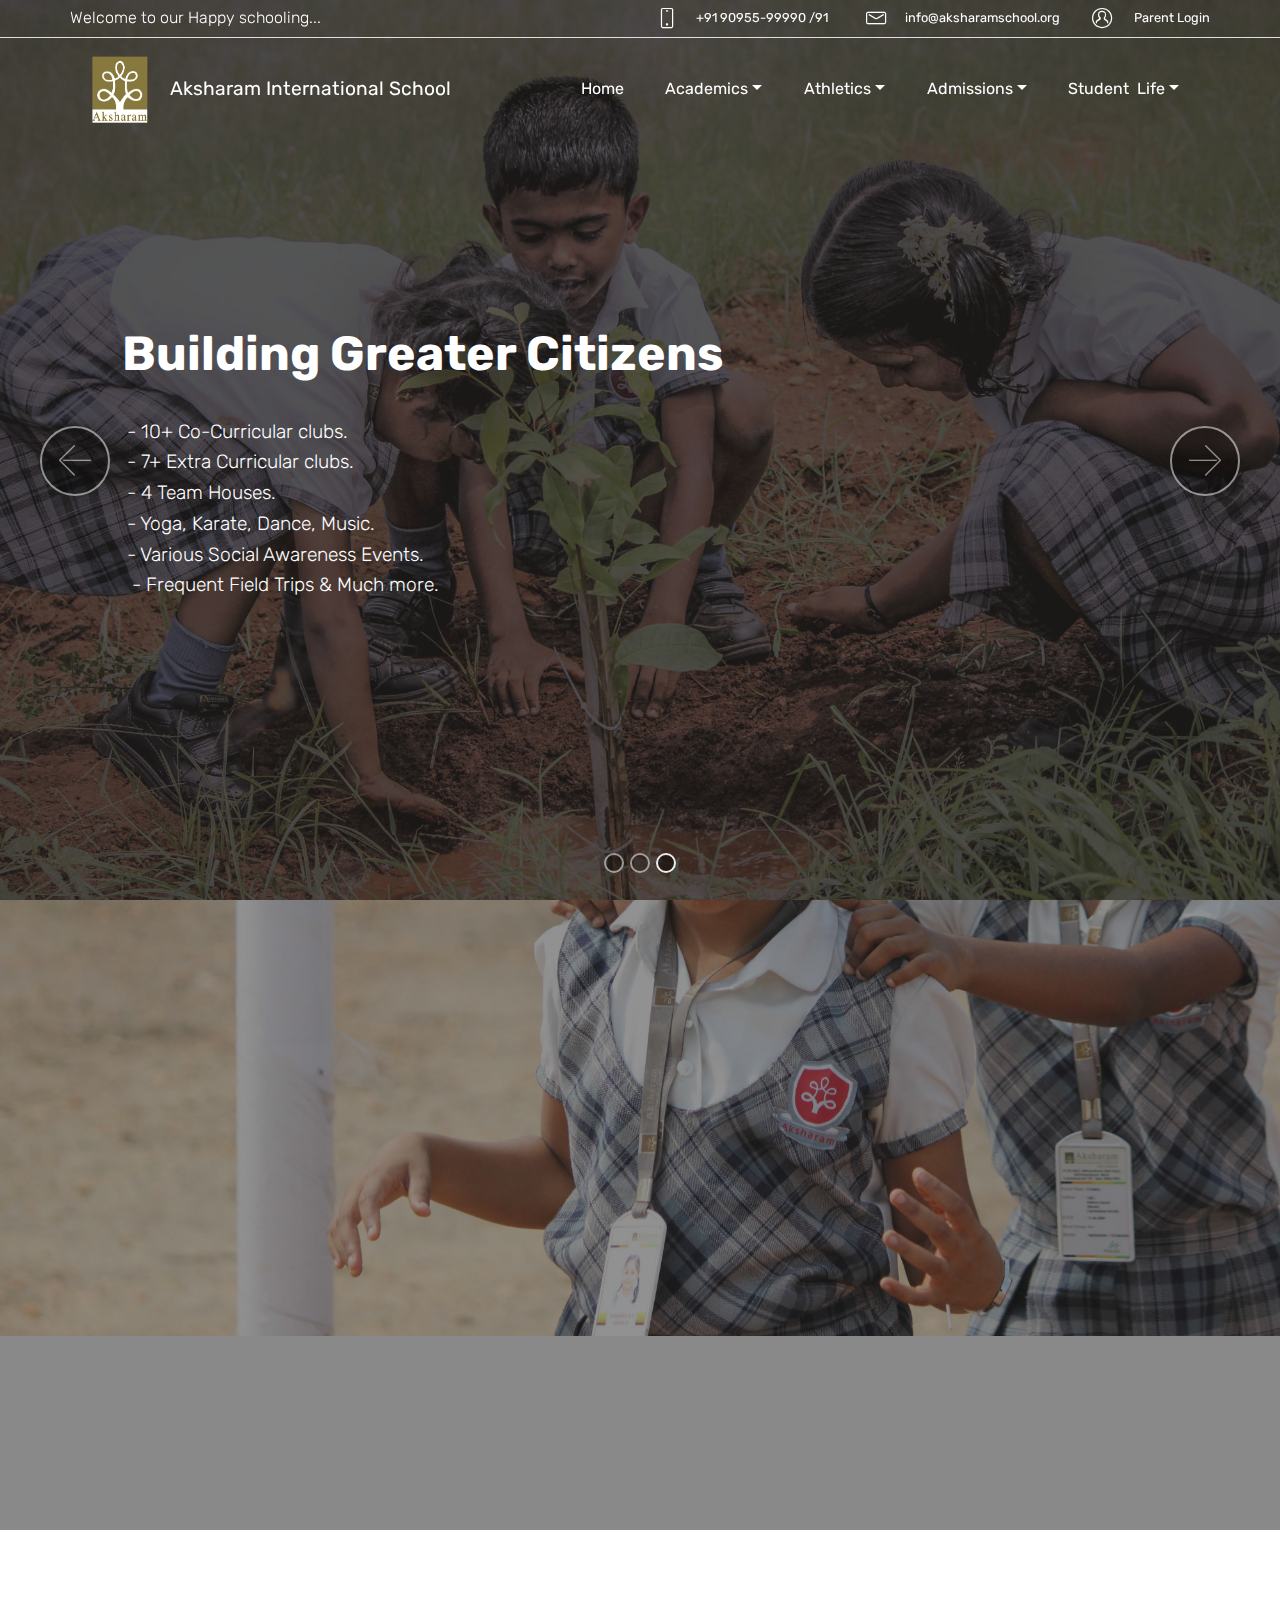
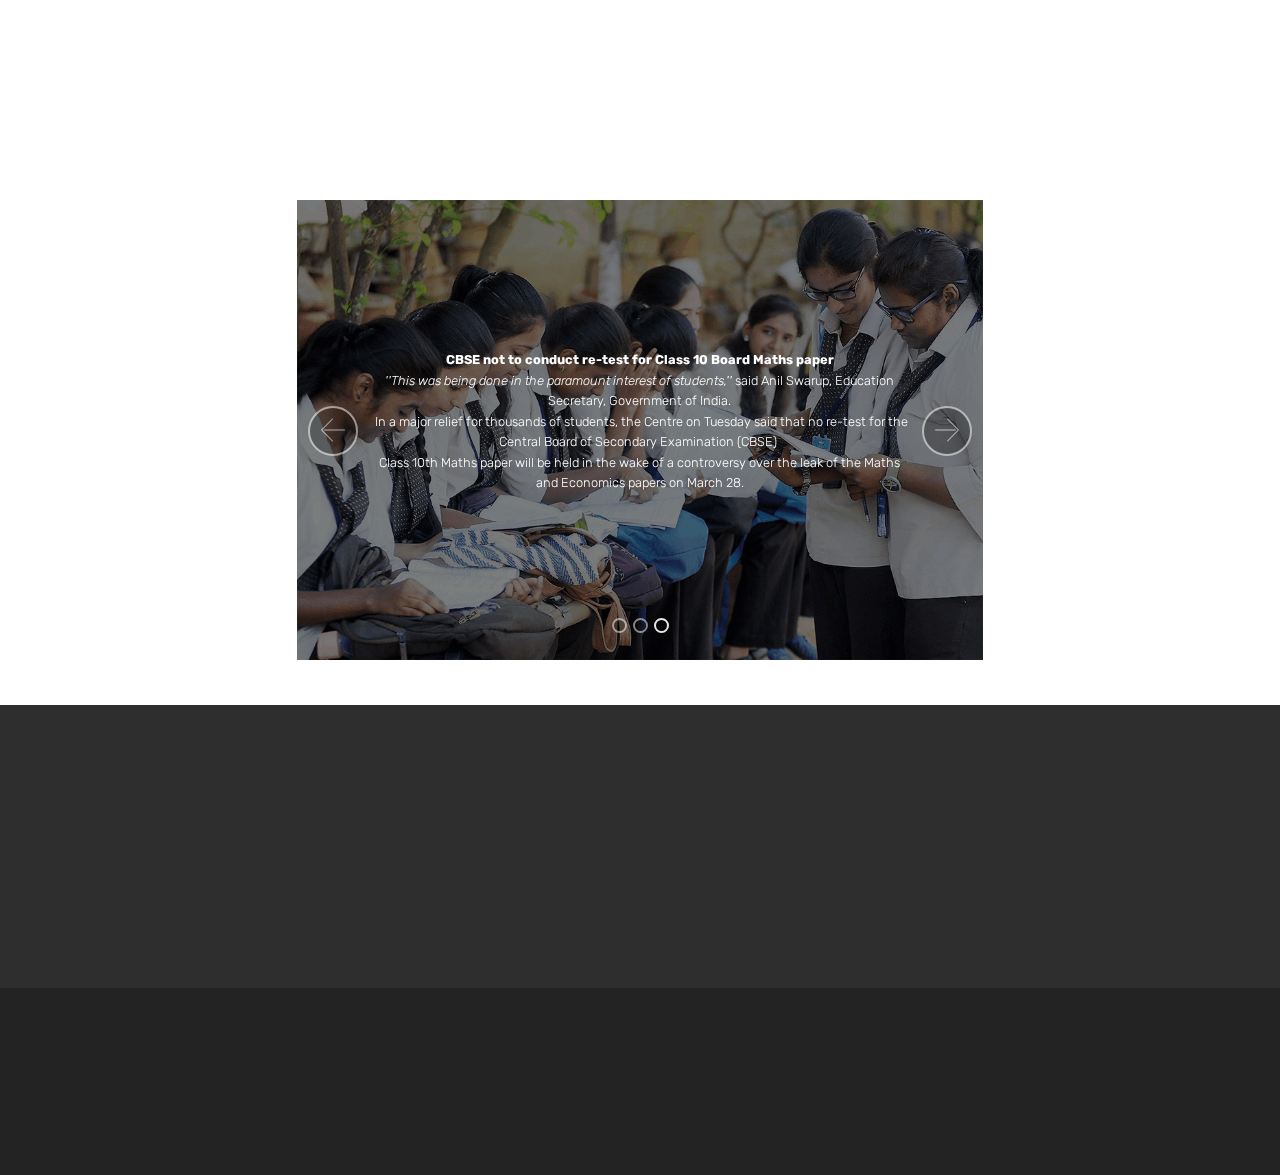
==== commit 24b960f1: "create github pages" ====
--- a/index.html
+++ b/index.html
@@ -36,11 +36,11 @@
                     <div class="content-left-side">
                         <p class="mbr-fonts-style content-text mbr-black display-4">Welcome to our Happy schooling...</p>
                     </div>
-                    <div class="content-right-side" data-app-modern-menu="true"><a class="content-link link mbr-black text-primary display-4" href="tel:+919095599990"><span class="mbrib-mobile2 mbr-iconfont mbr-iconfont-btn"></span>
+                    <div class="content-right-side" data-app-modern-menu="true"><a class="content-link link mbr-black text-primary display-7" href="tel:+919095599990"><span class="mbrib-mobile2 mbr-iconfont mbr-iconfont-btn"></span>
                             
                             +91 90955-99990 /91 &nbsp;</a>
-                        <a class="content-link link mbr-black text-primary display-4" href="mailto:info@aksharamschool.org"><span class="mbrib-letter mbr-iconfont mbr-iconfont-btn"></span>&nbsp;info@aksharamschool.org</a>
-                        <a class="content-link link mbr-black text-primary display-4" href="https://corp6.myclassboard.com" target="_blank"><span class="mbrib-user mbr-iconfont mbr-iconfont-btn"></span>
+                        <a class="content-link link mbr-black text-primary display-7" href="mailto:info@aksharamschool.org"><span class="mbrib-letter mbr-iconfont mbr-iconfont-btn"></span>&nbsp;info@aksharamschool.org</a>
+                        <a class="content-link link mbr-black text-primary display-7" href="https://corp6.myclassboard.com" target="_blank"><span class="mbrib-user mbr-iconfont mbr-iconfont-btn"></span>
                             &nbsp;Parent Login</a></div>
                 </div>
             </div>
@@ -70,13 +70,13 @@
                 <ul class="navbar-nav nav-dropdown js-float-line nav-right" data-app-modern-menu="true"><li class="nav-item">
                         <a class="nav-link link mbr-black text-white display-4" href="index.html">
                             Home</a>
-                    </li><li class="nav-item dropdown open"><a class="nav-link link mbr-black dropdown-toggle text-white display-4" href="https://mobirise.com" data-toggle="dropdown-submenu" aria-expanded="true">
-                            Academics</a><div class="dropdown-menu"><a class="mbr-black dropdown-item text-white display-4" href="academics.html#header10-q">CBSE</a><a class="mbr-black dropdown-item text-white display-4" href="academics.html#toggle2-36">About AIS</a><a class="mbr-black dropdown-item text-white display-4" href="academics.html#timeline2-w">Core-Curriculam</a><a class="mbr-black dropdown-item text-white display-4" href="team.html" aria-expanded="false" target="_blank">Meet Our Team</a></div></li><li class="nav-item dropdown"><a class="nav-link link mbr-black dropdown-toggle text-white display-4" href="https://mobirise.com" data-toggle="dropdown-submenu" aria-expanded="false">
-                            Athletics</a><div class="dropdown-menu"><a class="mbr-black dropdown-item text-white display-4" href="atheletics.html#header3-2x">Pre School Sports</a><a class="mbr-black dropdown-item text-white display-4" href="atheletics.html#header3-2y">Professional Sports</a><a class="mbr-black dropdown-item text-white display-4" href="https://mobirise.com">Play N Learn</a></div></li><li class="nav-item dropdown"><a class="nav-link link mbr-black dropdown-toggle text-white display-4" href="https://mobirise.com" data-toggle="dropdown-submenu" aria-expanded="false">
+                    </li><li class="nav-item dropdown"><a class="nav-link link mbr-black dropdown-toggle text-white display-4" href="academics.html" data-toggle="dropdown-submenu" aria-expanded="false">
+                            Academics</a><div class="dropdown-menu"><a class="mbr-black dropdown-item text-white display-4" href="academics.html#header10-q">CBSE</a><a class="mbr-black dropdown-item text-white display-4" href="academics.html#content4-3m">About AIS</a><a class="mbr-black dropdown-item text-white display-4" href="academics.html#timeline2-w">Core-Curriculam</a><a class="mbr-black dropdown-item text-white display-4" href="team.html" aria-expanded="false" target="_blank">Meet Our Team</a></div></li><li class="nav-item dropdown"><a class="nav-link link mbr-black dropdown-toggle text-white display-4" href="atheletics.html#header3-2x" data-toggle="dropdown-submenu" aria-expanded="false">
+                            Athletics</a><div class="dropdown-menu"><a class="mbr-black dropdown-item text-white display-4" href="atheletics.html#header2-2r">Pre School Sports</a><a class="mbr-black dropdown-item text-white display-4" href="atheletics.html#header3-2y">Professional Sports</a><a class="mbr-black dropdown-item text-white display-4" href="https://mobirise.com">Play N Learn</a></div></li><li class="nav-item dropdown"><a class="nav-link link mbr-black dropdown-toggle text-white display-4" href="admissionform.html" data-toggle="dropdown-submenu" aria-expanded="false">
                             Admissions</a><div class="dropdown-menu"><a class="mbr-black dropdown-item text-white display-4" href="admissionform.html#header5-30">Policy</a><a class="mbr-black dropdown-item text-white display-4" href="admissionform.html#header2-34">Plan a Visit</a><a class="mbr-black dropdown-item text-white display-4" href="admissionform.html#content4-35">Apply Now</a><a class="mbr-black dropdown-item text-white display-4" href="admissionform.html#header15-g">Inquiry</a></div></li>
-                    <li class="nav-item dropdown">
-                        <a class="nav-link link mbr-black dropdown-toggle text-white display-4" href="https://mobirise.com" data-toggle="dropdown-submenu" aria-expanded="false">
-                            Student &nbsp;Life</a><div class="dropdown-menu"><a class="mbr-black dropdown-item text-white display-4" href="studentlife.html#countdown2-17">Campus Life</a><a class="mbr-black dropdown-item text-white display-4" href="https://mobirise.com">Housing System</a><a class="mbr-black dropdown-item text-white display-4" href="https://mobirise.com">Clubs &amp; Activities</a><a class="mbr-black dropdown-item text-white display-4" href="https://mobirise.com">Transportation</a><a class="mbr-black dropdown-item text-white display-4" href="https://mobirise.com">Dining</a><a class="mbr-black dropdown-item text-white display-4" href="https://mobirise.com">Gallery</a></div>
+                    <li class="nav-item dropdown open">
+                        <a class="nav-link link mbr-black dropdown-toggle text-white display-4" href="studentlife.html" data-toggle="dropdown-submenu" aria-expanded="true">
+                            Student &nbsp;Life</a><div class="dropdown-menu"><a class="mbr-black dropdown-item text-white display-4" href="studentlife.html#header2-3k">Campus Life</a><a class="mbr-black dropdown-item text-white display-4" href="studentlife.html#slider1-3n">Housing System</a><a class="mbr-black dropdown-item text-white display-4" href="studentlife.html#header11-3o">Clubs &amp; Activities</a><a class="mbr-black dropdown-item text-white display-4" href="studentlife.html#header5-3r">Transportation</a><a class="mbr-black dropdown-item text-white display-4" href="studentlife.html#header5-3s">Cafeteria</a><a class="mbr-black dropdown-item text-white display-4" href="studentlife.html#gallery2-3h">Gallery</a></div>
                     </li></ul>
                 
             </div>
@@ -84,11 +84,11 @@
     </nav>
 </section>
 
-<section class="engine"><a href="https://mobirise.ws/a">best free site builder</a></section><section class="carousel slide cid-qON3FhQSky" data-interval="false" id="slider1-1j">
-
-    
-
-    <div class="full-screen"><div class="mbr-slider slide carousel" data-pause="true" data-keyboard="false" data-ride="carousel" data-interval="4000"><ol class="carousel-indicators"><li data-app-prevent-settings="" data-target="#slider1-1j" data-slide-to="0"></li><li data-app-prevent-settings="" data-target="#slider1-1j" data-slide-to="1"></li><li data-app-prevent-settings="" data-target="#slider1-1j" class=" active" data-slide-to="2"></li></ol><div class="carousel-inner" role="listbox"><div class="carousel-item slider-fullscreen-image" data-bg-video-slide="false" style="background-image: url(assets/images/8-960x639.jpg);"><div class="container container-slide"><div class="image_wrapper"><div class="mbr-overlay" style="opacity: 0.6;"></div><img src="assets/images/8-960x639.jpg"><div class="carousel-caption justify-content-center"><div class="col-10 align-left"><h2 class="mbr-fonts-style display-2"><strong><br></strong><br><strong>&nbsp;Happy Schooling...</strong></h2><p class="lead mbr-text mbr-fonts-style display-7"></p><p>&nbsp;<span style="font-size: 1.2rem;">- Fun based Learning.</span></p><p>&nbsp;<span style="font-size: 1.2rem;">- No Home Works &amp; Bulky Bags.</span></p><p><span style="font-size: 1.2rem;">&nbsp;- Seperate lockers for &nbsp;student belongings</span></p><p><span style="font-size: 1.2rem;">&nbsp;- Chocolate free campus</span></p><p></p></div></div></div></div></div><div class="carousel-item slider-fullscreen-image" data-bg-video-slide="false" style="background-image: url(assets/images/dsc-3-2000x1330.jpg);"><div class="container container-slide"><div class="image_wrapper"><div class="mbr-overlay"></div><img src="assets/images/dsc-3-2000x1330.jpg"><div class="carousel-caption justify-content-center"><div class="col-10 align-right"><h2 class="mbr-fonts-style display-2"><br><em>&nbsp;</em><br><em>&nbsp;&nbsp;</em><strong>World Class</strong><br><strong>&nbsp;</strong><strong>Infrastructure</strong></h2><p class="lead mbr-text mbr-fonts-style display-5">&nbsp;- Wifi Campus.<br>&nbsp;- Ultra Modern Laboratories.<br>&nbsp;- Resident Horse Training.<br>&nbsp;- Skating Rint.<br>&nbsp;- Kids Multiplay Systems.<br>&nbsp;- Basketball Court, Soccer Field, Hockey Field, Cricket Grounds.<br>&nbsp;- Sand play Area.</p></div></div></div></div></div><div class="carousel-item slider-fullscreen-image active" data-bg-video-slide="false" style="background-image: url(assets/images/img-319-2000x1333.jpg);"><div class="container container-slide"><div class="image_wrapper"><div class="mbr-overlay"></div><img src="assets/images/img-319-2000x1333.jpg"><div class="carousel-caption justify-content-center"><div class="col-10 align-right"><h2 class="mbr-fonts-style display-2"><br><strong>&nbsp; &nbsp; &nbsp; &nbsp; &nbsp; &nbsp; &nbsp;</strong><strong>Building Greater Citizens</strong></h2><p class="lead mbr-text mbr-fonts-style display-5">&nbsp; &nbsp; &nbsp; &nbsp; &nbsp; &nbsp; &nbsp; &nbsp; &nbsp; &nbsp; &nbsp; &nbsp; &nbsp; &nbsp; &nbsp; &nbsp; &nbsp; &nbsp; &nbsp; &nbsp; &nbsp; &nbsp; &nbsp; &nbsp; <br>&nbsp;- 10+ Co-Curricular clubs.<br>&nbsp;- 7+ Extra Curricular clubs.<br>&nbsp;- 4 Team Houses.<br>&nbsp;- Yoga, Karate, Dance, Music.<br>&nbsp;- Various Social Awareness Events.<br>&nbsp; - Frequent Field Trips &amp; Much more.&nbsp;&nbsp;</p></div></div></div></div></div></div><a data-app-prevent-settings="" class="carousel-control carousel-control-prev" role="button" data-slide="prev" href="#slider1-1j"><span aria-hidden="true" class="mbri-left mbr-iconfont"></span><span class="sr-only">Previous</span></a><a data-app-prevent-settings="" class="carousel-control carousel-control-next" role="button" data-slide="next" href="#slider1-1j"><span aria-hidden="true" class="mbri-right mbr-iconfont"></span><span class="sr-only">Next</span></a></div></div>
+<section class="engine"><a href="https://mobirise.ws/m">drag and drop website creator</a></section><section class="carousel slide cid-qON3FhQSky" data-interval="false" id="slider1-1j">
+
+    
+
+    <div class="full-screen"><div class="mbr-slider slide carousel" data-pause="true" data-keyboard="false" data-ride="carousel" data-interval="4000"><ol class="carousel-indicators"><li data-app-prevent-settings="" data-target="#slider1-1j" data-slide-to="0"></li><li data-app-prevent-settings="" data-target="#slider1-1j" data-slide-to="1"></li><li data-app-prevent-settings="" data-target="#slider1-1j" class=" active" data-slide-to="2"></li></ol><div class="carousel-inner" role="listbox"><div class="carousel-item slider-fullscreen-image" data-bg-video-slide="false" style="background-image: url(assets/images/8-960x639.jpg);"><div class="container container-slide"><div class="image_wrapper"><div class="mbr-overlay" style="opacity: 0.6;"></div><img src="assets/images/8-960x639.jpg"><div class="carousel-caption justify-content-center"><div class="col-10 align-left"><h2 class="mbr-fonts-style display-2"><strong><br></strong><br><strong>&nbsp;Happy Schooling...</strong></h2><p class="lead mbr-text mbr-fonts-style display-7"></p><p>&nbsp;<span style="font-size: 1.2rem;">- Fun based Learning.</span></p><p>&nbsp;<span style="font-size: 1.2rem;">- No Home Works &amp; Bulky Bags.</span></p><p><span style="font-size: 1.2rem;">&nbsp;- Seperate lockers for &nbsp;student belongings</span></p><p><span style="font-size: 1.2rem;">&nbsp;- Chocolate free campus</span></p><p></p></div></div></div></div></div><div class="carousel-item slider-fullscreen-image" data-bg-video-slide="false" style="background-image: url(assets/images/dsc-3-2000x1330.jpg);"><div class="container container-slide"><div class="image_wrapper"><div class="mbr-overlay"></div><img src="assets/images/dsc-3-2000x1330.jpg"><div class="carousel-caption justify-content-center"><div class="col-10 align-right"><h2 class="mbr-fonts-style display-2"><br><em>&nbsp;</em><br><strong>World </strong><strong>Class&nbsp;</strong><strong><br></strong><strong>Infrastructure</strong></h2><p class="lead mbr-text mbr-fonts-style display-5">&nbsp;- Wifi Campus.<br>&nbsp;- Ultra Modern Laboratories.<br>&nbsp;- Resident Horse Training.<br>&nbsp;- Skating Rint.<br>&nbsp;- Kids Multiplay Systems.<br>&nbsp;- Basketball Court, Soccer Field, Hockey Field, Cricket Grounds.<br>&nbsp;- Sand play Area.</p></div></div></div></div></div><div class="carousel-item slider-fullscreen-image active" data-bg-video-slide="false" style="background-image: url(assets/images/img-319-2000x1333.jpg);"><div class="container container-slide"><div class="image_wrapper"><div class="mbr-overlay"></div><img src="assets/images/img-319-2000x1333.jpg"><div class="carousel-caption justify-content-center"><div class="col-10 align-right"><h2 class="mbr-fonts-style display-2"><br><strong>Building Greater Citizens</strong></h2><p class="lead mbr-text mbr-fonts-style display-5">&nbsp; &nbsp; &nbsp; &nbsp; &nbsp; &nbsp; &nbsp; &nbsp; &nbsp; &nbsp; &nbsp; &nbsp; &nbsp; &nbsp; &nbsp; &nbsp; &nbsp; &nbsp; &nbsp; &nbsp; &nbsp; &nbsp; &nbsp; &nbsp; <br>&nbsp;- 10+ Co-Curricular clubs.<br>&nbsp;- 7+ Extra Curricular clubs.<br>&nbsp;- 4 Team Houses.<br>&nbsp;- Yoga, Karate, Dance, Music.<br>&nbsp;- Various Social Awareness Events.<br>&nbsp; - Frequent Field Trips &amp; Much more.&nbsp;&nbsp;</p></div></div></div></div></div></div><a data-app-prevent-settings="" class="carousel-control carousel-control-prev" role="button" data-slide="prev" href="#slider1-1j"><span aria-hidden="true" class="mbri-left mbr-iconfont"></span><span class="sr-only">Previous</span></a><a data-app-prevent-settings="" class="carousel-control carousel-control-next" role="button" data-slide="next" href="#slider1-1j"><span aria-hidden="true" class="mbri-right mbr-iconfont"></span><span class="sr-only">Next</span></a></div></div>
 
 </section>
 
@@ -158,7 +158,7 @@
         <div class="media-container-row content text-white">
             <div class="col-12 col-md-3">
                 <div class="media-wrap">
-                    <a href="https://mobirise.com/">
+                    <a href="index.html">
                         <img src="assets/images/untitled-1-932x1043.png" alt="Mobirise" title="">
                     </a>
                 </div>
@@ -167,7 +167,7 @@
                 <h5 class="pb-3">
                     Contact</h5>
                 <p class="mbr-text">
-                    +919095599990/91<br>info@aksharamschool.org</p>
+                    <a href="tel:+919095599990">+919095599990/91</a><br><a href="mailto:info@aksharamschool.org">info@aksharamschool.org</a></p>
             </div>
             <div class="col-12 col-md-3 mbr-fonts-style display-7">
                 <h5 class="pb-3">Main Campus</h5>
@@ -240,7 +240,6 @@
   <script src="assets/slidervideo/script.js"></script>
   
   
- <div id="scrollToTop" class="scrollToTop mbr-arrow-up"><a style="text-align: center;"><i></i></a></div>
-    <input name="animation" type="hidden">
+  <input name="animation" type="hidden">
   </body>
 </html>--- a/assets/mobirise/css/mbr-additional.css
+++ b/assets/mobirise/css/mbr-additional.css
@@ -571,6 +571,9 @@
   color: #dfd9c6;
 }
 /* Scroll to top button*/
+.scrollToTop_wraper {
+  display: none;
+}
 #scrollToTop a i:before {
   content: '';
   position: absolute;
@@ -1286,7 +1289,7 @@
 }
 .cid-qOTkAaDcDk .navbar {
   padding: .5rem 0;
-  background: #c1c1c1;
+  background: #b1a374;
   transition: none;
   min-height: 77px;
 }
@@ -1334,7 +1337,7 @@
   transition: font-size 0.25s;
 }
 .cid-qOTkAaDcDk .navbar-dropdown.bg-color.transparent.opened {
-  background: #c1c1c1;
+  background: #b1a374;
 }
 .cid-qOTkAaDcDk a {
   font-style: normal;
@@ -1532,7 +1535,7 @@
   padding-bottom: 0;
 }
 .cid-qOTkAaDcDk .dropdown .dropdown-menu {
-  background: #c1c1c1;
+  background: #b1a374;
   display: none;
   position: absolute;
   min-width: 5rem;
@@ -1870,7 +1873,7 @@
 }
 .cid-qOTkAaDcDk .dropdown-item.active,
 .cid-qOTkAaDcDk .dropdown-item:active {
-  background-color: #c1c1c1;
+  background-color: #b1a374;
   color: initial;
 }
 .cid-qOTkAaDcDk .nav-link:hover,
@@ -2644,7 +2647,7 @@
 }
 .cid-qOTx98Z5fc .navbar {
   padding: .5rem 0;
-  background: #c1c1c1;
+  background: #b1a374;
   transition: none;
   min-height: 77px;
 }
@@ -2692,7 +2695,7 @@
   transition: font-size 0.25s;
 }
 .cid-qOTx98Z5fc .navbar-dropdown.bg-color.transparent.opened {
-  background: #c1c1c1;
+  background: #b1a374;
 }
 .cid-qOTx98Z5fc a {
   font-style: normal;
@@ -2890,7 +2893,7 @@
   padding-bottom: 0;
 }
 .cid-qOTx98Z5fc .dropdown .dropdown-menu {
-  background: #c1c1c1;
+  background: #b1a374;
   display: none;
   position: absolute;
   min-width: 5rem;
@@ -3228,7 +3231,7 @@
 }
 .cid-qOTx98Z5fc .dropdown-item.active,
 .cid-qOTx98Z5fc .dropdown-item:active {
-  background-color: #c1c1c1;
+  background-color: #b1a374;
   color: initial;
 }
 .cid-qOTx98Z5fc .nav-link:hover,
@@ -3299,7 +3302,7 @@
 .cid-qOeCd7MqCF {
   padding-top: 60px;
   padding-bottom: 90px;
-  background-color: #685f5f;
+  background-color: #b1a374;
 }
 .cid-qOeCd7MqCF .mbr-section-subtitle {
   color: #767676;
@@ -3380,6 +3383,14 @@
 }
 .cid-qOeCd7MqCF .mbr-section-title B {
   color: #ffffff;
+}
+.cid-qPmCmpTfdB {
+  padding-top: 60px;
+  padding-bottom: 60px;
+  background-color: #ffffff;
+}
+.cid-qPmCmpTfdB .mbr-section-subtitle {
+  color: #767676;
 }
 .cid-qOYUZv0b5C {
   padding-top: 60px;
@@ -3599,7 +3610,7 @@
 }
 .cid-qOTx2Zv8nk .navbar {
   padding: .5rem 0;
-  background: #c1c1c1;
+  background: #b1a374;
   transition: none;
   min-height: 77px;
 }
@@ -3647,7 +3658,7 @@
   transition: font-size 0.25s;
 }
 .cid-qOTx2Zv8nk .navbar-dropdown.bg-color.transparent.opened {
-  background: #c1c1c1;
+  background: #b1a374;
 }
 .cid-qOTx2Zv8nk a {
   font-style: normal;
@@ -3845,7 +3856,7 @@
   padding-bottom: 0;
 }
 .cid-qOTx2Zv8nk .dropdown .dropdown-menu {
-  background: #c1c1c1;
+  background: #b1a374;
   display: none;
   position: absolute;
   min-width: 5rem;
@@ -4183,7 +4194,7 @@
 }
 .cid-qOTx2Zv8nk .dropdown-item.active,
 .cid-qOTx2Zv8nk .dropdown-item:active {
-  background-color: #c1c1c1;
+  background-color: #b1a374;
   color: initial;
 }
 .cid-qOTx2Zv8nk .nav-link:hover,
@@ -4242,7 +4253,7 @@
 }
 .cid-qOTx5PdqRk .navbar {
   padding: .5rem 0;
-  background: #c1c1c1;
+  background: #b1a374;
   transition: none;
   min-height: 77px;
 }
@@ -4290,7 +4301,7 @@
   transition: font-size 0.25s;
 }
 .cid-qOTx5PdqRk .navbar-dropdown.bg-color.transparent.opened {
-  background: #c1c1c1;
+  background: #b1a374;
 }
 .cid-qOTx5PdqRk a {
   font-style: normal;
@@ -4488,7 +4499,7 @@
   padding-bottom: 0;
 }
 .cid-qOTx5PdqRk .dropdown .dropdown-menu {
-  background: #c1c1c1;
+  background: #b1a374;
   display: none;
   position: absolute;
   min-width: 5rem;
@@ -4826,7 +4837,7 @@
 }
 .cid-qOTx5PdqRk .dropdown-item.active,
 .cid-qOTx5PdqRk .dropdown-item:active {
-  background-color: #c1c1c1;
+  background-color: #b1a374;
   color: initial;
 }
 .cid-qOTx5PdqRk .nav-link:hover,
@@ -4998,97 +5009,277 @@
 .cid-qOU4qkR2P9 .mbr-section-btn a {
   margin: 0 1rem 0.5rem;
 }
-.cid-qOpXGtt2Ar {
-  padding-top: 120px;
-  padding-bottom: 120px;
-  background-color: #0f7699;
-}
-.cid-qOpXGtt2Ar .mbr-section-subtitle {
-  color: #ffffff;
-  font-weight: 300;
-}
-.cid-qOpXGtt2Ar .number-wrap {
-  color: #ffffff;
-  border-color: rgba(255, 255, 255, 0.15);
+.cid-qPm7osRASt {
+  background-image: url("../../../assets/images/6-960x639.jpg");
+}
+.cid-qPm7osRASt H1 {
+  text-align: right;
+}
+.cid-qPm7osRASt .mbr-text,
+.cid-qPm7osRASt .mbr-section-btn {
+  text-align: right;
+}
+.cid-qPmEaBd5Fj .modal-body .close {
+  background: #1b1b1b;
+}
+.cid-qPmEaBd5Fj .modal-body .close span {
+  font-style: normal;
+}
+.cid-qPmEaBd5Fj .carousel-inner > .active,
+.cid-qPmEaBd5Fj .carousel-inner > .next,
+.cid-qPmEaBd5Fj .carousel-inner > .prev {
+  display: table;
+}
+.cid-qPmEaBd5Fj .carousel-control .icon-next,
+.cid-qPmEaBd5Fj .carousel-control .icon-prev {
+  margin-top: -18px;
+  font-size: 40px;
+  line-height: 27px;
+}
+.cid-qPmEaBd5Fj .carousel-control:hover {
+  background: #1b1b1b;
+  color: #fff;
+  opacity: 1;
+}
+@media (max-width: 767px) {
+  .cid-qPmEaBd5Fj .container .carousel-control {
+    margin-bottom: 0;
+  }
+}
+.cid-qPmEaBd5Fj .boxed-slider {
   position: relative;
-  display: inline-block;
+  padding: 93px 0;
+}
+.cid-qPmEaBd5Fj .boxed-slider > div {
+  position: relative;
+}
+.cid-qPmEaBd5Fj .container img {
+  width: 100%;
+}
+.cid-qPmEaBd5Fj .container img + .row {
+  position: absolute;
+  top: 50%;
+  left: 0;
+  right: 0;
+  -webkit-transform: translateY(-50%);
+  -moz-transform: translateY(-50%);
+  transform: translateY(-50%);
+  z-index: 2;
+}
+.cid-qPmEaBd5Fj .mbr-section {
+  padding: 0;
+  background-attachment: scroll;
+}
+.cid-qPmEaBd5Fj .mbr-table-cell {
+  padding: 0;
+}
+.cid-qPmEaBd5Fj .container .carousel-indicators {
+  margin-bottom: 3px;
+}
+.cid-qPmEaBd5Fj .carousel-caption {
+  top: 50%;
+  right: 0;
+  bottom: auto;
+  left: 0;
+  display: flex;
+  align-items: center;
+  -webkit-transform: translateY(-50%);
+  transform: translateY(-50%);
+}
+.cid-qPmEaBd5Fj .mbr-overlay {
+  z-index: 1;
+}
+.cid-qPmEaBd5Fj .container-slide.container {
+  min-width: 100%;
+  min-height: 100vh;
+  padding: 0;
+}
+.cid-qPmEaBd5Fj .carousel-item {
+  background-position: 50% 50%;
+  background-repeat: no-repeat;
+  background-size: cover;
+  -o-transition: -o-transform 0.6s ease-in-out;
+  -webkit-transition: -webkit-transform 0.6s ease-in-out;
+  transition: transform 0.6s ease-in-out, -webkit-transform 0.6s ease-in-out, -o-transform 0.6s ease-in-out;
+  -webkit-backface-visibility: hidden;
+  backface-visibility: hidden;
+  -webkit-perspective: 1000px;
+  perspective: 1000px;
+}
+@media (max-width: 576px) {
+  .cid-qPmEaBd5Fj .carousel-item .container {
+    width: 100%;
+  }
+}
+.cid-qPmEaBd5Fj .carousel-item-next.carousel-item-left,
+.cid-qPmEaBd5Fj .carousel-item-prev.carousel-item-right {
+  -webkit-transform: translate3d(0, 0, 0);
+  transform: translate3d(0, 0, 0);
+}
+.cid-qPmEaBd5Fj .active.carousel-item-right,
+.cid-qPmEaBd5Fj .carousel-item-next {
+  -webkit-transform: translate3d(100%, 0, 0);
+  transform: translate3d(100%, 0, 0);
+}
+.cid-qPmEaBd5Fj .active.carousel-item-left,
+.cid-qPmEaBd5Fj .carousel-item-prev {
+  -webkit-transform: translate3d(-100%, 0, 0);
+  transform: translate3d(-100%, 0, 0);
+}
+.cid-qPmEaBd5Fj .mbr-slider .carousel-control {
+  top: 50%;
+  width: 70px;
+  height: 70px;
+  margin-top: -1.5rem;
+  font-size: 35px;
+  background-color: rgba(0, 0, 0, 0.5);
+  border: 2px solid #fff;
+  border-radius: 50%;
+  transition: all .3s;
+}
+.cid-qPmEaBd5Fj .mbr-slider .carousel-control.carousel-control-prev {
+  left: 0;
+  margin-left: 2.5rem;
+}
+.cid-qPmEaBd5Fj .mbr-slider .carousel-control.carousel-control-next {
+  right: 0;
+  margin-right: 2.5rem;
+}
+.cid-qPmEaBd5Fj .mbr-slider .carousel-control .mbr-iconfont {
+  font-size: 2rem;
+}
+@media (max-width: 767px) {
+  .cid-qPmEaBd5Fj .mbr-slider .carousel-control {
+    top: auto;
+    bottom: 1rem;
+  }
+}
+.cid-qPmEaBd5Fj .mbr-slider .carousel-indicators {
+  position: absolute;
+  bottom: 0;
+  margin-bottom: 1.5rem !important;
+}
+.cid-qPmEaBd5Fj .mbr-slider .carousel-indicators li {
+  max-width: 20px;
+  width: 20px;
+  height: 20px;
+  max-height: 20px;
+  margin: 3px;
+  background-color: rgba(0, 0, 0, 0.5);
+  border: 2px solid #fff;
+  border-radius: 50%;
+  opacity: .5;
+  transition: all .3s;
+}
+.cid-qPmEaBd5Fj .mbr-slider .carousel-indicators li.active,
+.cid-qPmEaBd5Fj .mbr-slider .carousel-indicators li:hover {
+  opacity: .9;
+}
+.cid-qPmEaBd5Fj .mbr-slider .carousel-indicators li::after,
+.cid-qPmEaBd5Fj .mbr-slider .carousel-indicators li::before {
+  content: none;
+}
+.cid-qPmEaBd5Fj .mbr-slider .carousel-indicators.ie-fix {
+  left: 50%;
+  display: block;
+  width: 60%;
+  margin-left: -30%;
   text-align: center;
-  padding: 5px 10px 13px 10px;
-  margin: 0;
-  min-width: 118px;
-  border-radius: 2px;
-  max-width: 100%;
-}
-.cid-qOpXGtt2Ar .number {
-  font-style: normal;
-  font-weight: 700;
-  text-transform: none;
-  letter-spacing: -2px;
-  font-size: 55px;
-  word-spacing: 0;
-  line-height: 1.3;
-  color: #ffffff;
-}
-.cid-qOpXGtt2Ar .period {
-  display: block;
-  padding-top: 2px;
-  border-top: 1px solid rgba(0, 0, 0, 0.1);
-}
-.cid-qOpXGtt2Ar .dot {
+}
+@media (max-width: 576px) {
+  .cid-qPmEaBd5Fj .mbr-slider .carousel-indicators {
+    display: none !important;
+  }
+}
+.cid-qPmEaBd5Fj .mbr-slider > .container img {
+  width: 100%;
+}
+.cid-qPmEaBd5Fj .mbr-slider > .container img + .row {
   position: absolute;
-  top: -10px;
-  right: -1em;
-  width: 1em;
-  display: block;
-  font-size: 55px;
-  height: 83%;
-  overflow: hidden;
-  font-style: normal;
-  font-weight: 700;
-  line-height: 89.65px;
-  text-transform: none;
-  letter-spacing: 0;
-  word-spacing: 0;
-  color: #ffffff;
-}
-.cid-qOpXGtt2Ar .countdown-cont {
-  background: linear-gradient(45deg, #879a9f, #879a9f);
-  max-width: 700px;
-  border-radius: 3px;
-  margin: 0 auto;
-}
-@media (max-width: 768px) {
-  .cid-qOpXGtt2Ar .dot {
-    display: none;
-  }
-}
-@media (max-width: 543px) {
-  .cid-qOpXGtt2Ar .number-wrap {
-    margin-bottom: 15px;
-  }
-}
-@media (max-width: 550px) {
-  .cid-qOpXGtt2Ar .col-xs-3 {
-    padding-left: 0;
-    padding-right: 0;
-  }
-  .cid-qOpXGtt2Ar .number-wrap {
-    min-width: auto;
-  }
-}
-@media (max-width: 440px) {
-  .cid-qOpXGtt2Ar .number,
-  .cid-qOpXGtt2Ar .dot {
-    font-size: 40px;
-  }
-}
-@media (max-width: 380px) {
-  .cid-qOpXGtt2Ar .period {
-    font-size: 0.8rem;
-  }
-}
-.cid-qOpXGtt2Ar H2 {
-  color: #ffffff;
+  top: 50%;
+  right: 0;
+  left: 0;
+  z-index: 2;
+  -moz-transform: translateY(-50%);
+  -webkit-transform: translateY(-50%);
+  transform: translateY(-50%);
+}
+.cid-qPmEaBd5Fj .mbr-slider > .container .carousel-indicators {
+  margin-bottom: 3px;
+}
+@media (max-width: 576px) {
+  .cid-qPmEaBd5Fj .mbr-slider > .container .carousel-control {
+    margin-bottom: 0;
+  }
+}
+.cid-qPmEaBd5Fj .mbr-slider .mbr-section {
+  padding: 0;
+  background-attachment: scroll;
+}
+.cid-qPmEaBd5Fj .mbr-slider .mbr-table-cell {
+  padding: 0;
+}
+.cid-qPmEaBd5Fj .carousel-item .container.container-slide {
+  position: initial;
+  width: auto;
+  min-height: 0;
+}
+.cid-qPmEaBd5Fj .full-screen .slider-fullscreen-image {
+  min-height: 100vh;
+  background-repeat: no-repeat;
+  background-position: 50% 50%;
+  background-size: cover;
+}
+.cid-qPmEaBd5Fj .full-screen .slider-fullscreen-image.active {
+  display: -o-flex;
+}
+.cid-qPmEaBd5Fj .full-screen .container {
+  width: auto;
+  padding-right: 0;
+  padding-left: 0;
+}
+.cid-qPmEaBd5Fj .full-screen .carousel-item .container.container-slide {
+  width: 100%;
+  min-height: 100vh;
+  padding: 0;
+}
+.cid-qPmEaBd5Fj .full-screen .carousel-item .container.container-slide img {
+  display: none;
+}
+.cid-qPmEaBd5Fj .mbr-background-video-preview {
+  position: absolute;
+  top: 0;
+  right: 0;
+  bottom: 0;
+  left: 0;
+}
+.cid-qPmEaBd5Fj .mbr-overlay ~ .container-slide {
+  z-index: auto;
+}
+.cid-qPmEaBd5Fj H2 {
+  text-align: center;
+}
+.cid-qPmEaBd5Fj P {
+  text-align: center;
+}
+.cid-qPmF6O1wuj {
+  padding-top: 30px;
+  padding-bottom: 45px;
+  background-image: url("../../../assets/images/19191919-2000x1330.jpg");
+}
+.cid-qPmF6O1wuj .mbr-section-subtitle {
+  font-style: italic;
+  letter-spacing: 1rem;
+}
+.cid-qPmFOROOcs {
+  padding-top: 90px;
+  padding-bottom: 90px;
+  background-image: url("../../../assets/images/van-2000x1330.jpg");
+}
+.cid-qPmIqny2OR {
+  padding-top: 90px;
+  padding-bottom: 90px;
+  background-image: url("../../../assets/images/cafeteria-1289x519.png");
 }
 .cid-qOZP305fdE {
   padding-top: 90px;
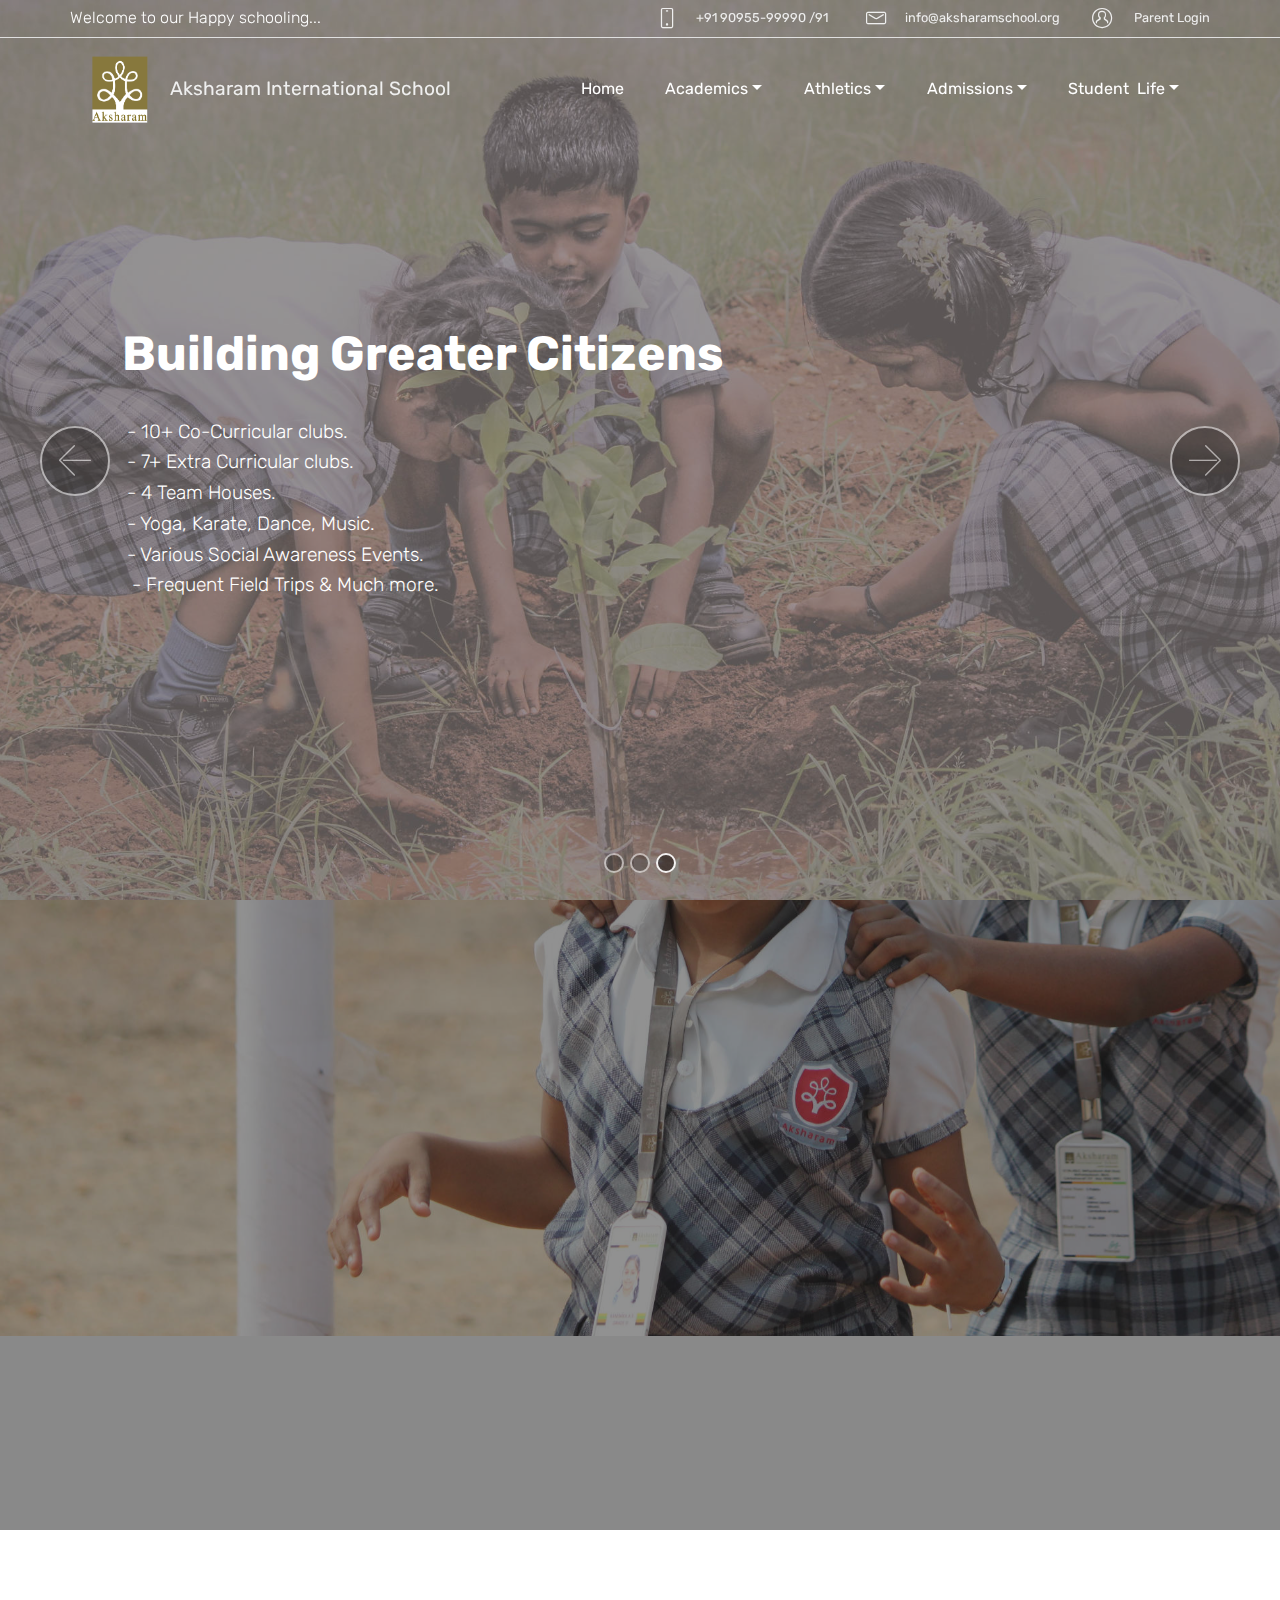
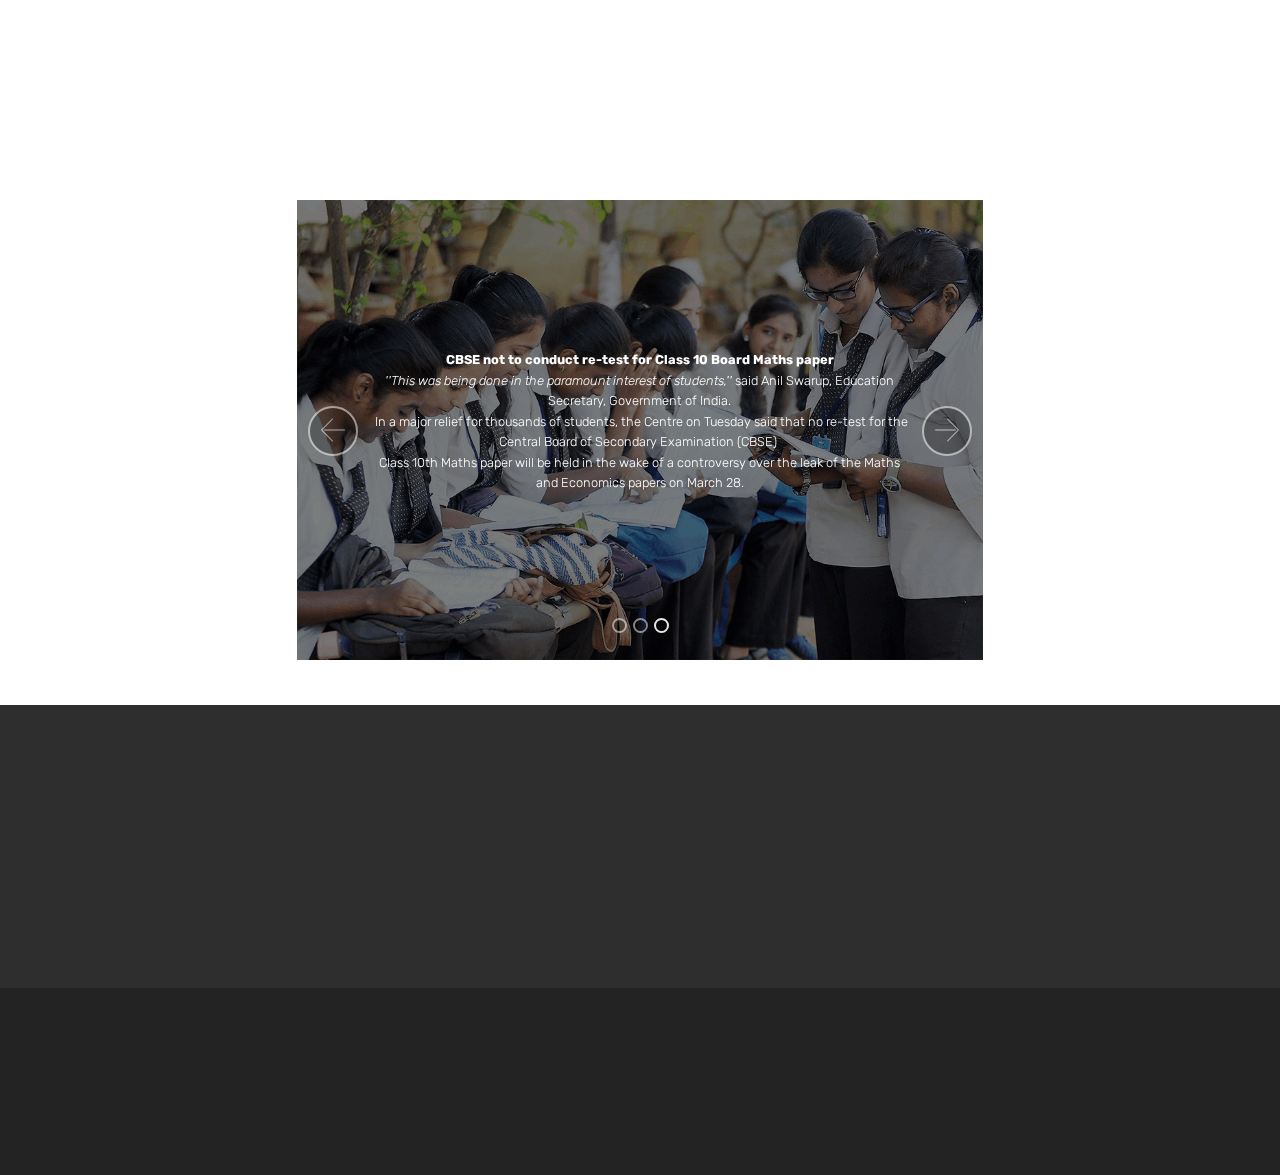
==== commit 80a9b949: "create github pages" ====
--- a/index.html
+++ b/index.html
@@ -1,10 +1,10 @@
 <!DOCTYPE html>
 <html >
 <head>
-  <!-- Site made with Mobirise Website Builder v4.7.0, https://mobirise.com -->
+  <!-- Site made with Mobirise Website Builder v4.7.1, https://mobirise.com -->
   <meta charset="UTF-8">
   <meta http-equiv="X-UA-Compatible" content="IE=edge">
-  <meta name="generator" content="Mobirise v4.7.0, mobirise.com">
+  <meta name="generator" content="Mobirise v4.7.1, mobirise.com">
   <meta name="viewport" content="width=device-width, initial-scale=1, minimum-scale=1">
   <link rel="shortcut icon" href="assets/images/untitled-1-932x1043.png" type="image/x-icon">
   <meta name="description" content="">
@@ -71,12 +71,12 @@
                         <a class="nav-link link mbr-black text-white display-4" href="index.html">
                             Home</a>
                     </li><li class="nav-item dropdown"><a class="nav-link link mbr-black dropdown-toggle text-white display-4" href="academics.html" data-toggle="dropdown-submenu" aria-expanded="false">
-                            Academics</a><div class="dropdown-menu"><a class="mbr-black dropdown-item text-white display-4" href="academics.html#header10-q">CBSE</a><a class="mbr-black dropdown-item text-white display-4" href="academics.html#content4-3m">About AIS</a><a class="mbr-black dropdown-item text-white display-4" href="academics.html#timeline2-w">Core-Curriculam</a><a class="mbr-black dropdown-item text-white display-4" href="team.html" aria-expanded="false" target="_blank">Meet Our Team</a></div></li><li class="nav-item dropdown"><a class="nav-link link mbr-black dropdown-toggle text-white display-4" href="atheletics.html#header3-2x" data-toggle="dropdown-submenu" aria-expanded="false">
-                            Athletics</a><div class="dropdown-menu"><a class="mbr-black dropdown-item text-white display-4" href="atheletics.html#header2-2r">Pre School Sports</a><a class="mbr-black dropdown-item text-white display-4" href="atheletics.html#header3-2y">Professional Sports</a><a class="mbr-black dropdown-item text-white display-4" href="https://mobirise.com">Play N Learn</a></div></li><li class="nav-item dropdown"><a class="nav-link link mbr-black dropdown-toggle text-white display-4" href="admissionform.html" data-toggle="dropdown-submenu" aria-expanded="false">
+                            Academics</a><div class="dropdown-menu"><a class="mbr-black dropdown-item text-white display-4" href="academics.html#header10-q">CBSE</a><a class="mbr-black dropdown-item text-white display-4" href="academics.html#content4-3m">About AIS</a><a class="mbr-black dropdown-item text-white display-4" href="academics.html#timeline2-w">Core-Curriculam</a><a class="mbr-black dropdown-item text-white display-4" href="academics.html#testimonials4-3u" aria-expanded="false">Meet Our Team</a></div></li><li class="nav-item dropdown"><a class="nav-link link mbr-black dropdown-toggle text-white display-4" href="atheletics.html#header3-2x" data-toggle="dropdown-submenu" aria-expanded="false">
+                            Athletics</a><div class="dropdown-menu"><a class="mbr-black dropdown-item text-white display-4" href="atheletics.html#header2-2r">Pre School Sports</a><a class="mbr-black dropdown-item text-white display-4" href="atheletics.html#header3-2y">Professional Sports</a><a class="mbr-black dropdown-item text-white display-4" href="atheletics.html#header3-2y">Play N Learn</a></div></li><li class="nav-item dropdown"><a class="nav-link link mbr-black dropdown-toggle text-white display-4" href="admissionform.html" data-toggle="dropdown-submenu" aria-expanded="false">
                             Admissions</a><div class="dropdown-menu"><a class="mbr-black dropdown-item text-white display-4" href="admissionform.html#header5-30">Policy</a><a class="mbr-black dropdown-item text-white display-4" href="admissionform.html#header2-34">Plan a Visit</a><a class="mbr-black dropdown-item text-white display-4" href="admissionform.html#content4-35">Apply Now</a><a class="mbr-black dropdown-item text-white display-4" href="admissionform.html#header15-g">Inquiry</a></div></li>
                     <li class="nav-item dropdown open">
                         <a class="nav-link link mbr-black dropdown-toggle text-white display-4" href="studentlife.html" data-toggle="dropdown-submenu" aria-expanded="true">
-                            Student &nbsp;Life</a><div class="dropdown-menu"><a class="mbr-black dropdown-item text-white display-4" href="studentlife.html#header2-3k">Campus Life</a><a class="mbr-black dropdown-item text-white display-4" href="studentlife.html#slider1-3n">Housing System</a><a class="mbr-black dropdown-item text-white display-4" href="studentlife.html#header11-3o">Clubs &amp; Activities</a><a class="mbr-black dropdown-item text-white display-4" href="studentlife.html#header5-3r">Transportation</a><a class="mbr-black dropdown-item text-white display-4" href="studentlife.html#header5-3s">Cafeteria</a><a class="mbr-black dropdown-item text-white display-4" href="studentlife.html#gallery2-3h">Gallery</a></div>
+                            Student &nbsp;Life</a><div class="dropdown-menu"><a class="mbr-black dropdown-item text-white display-4" href="studentlife.html#header2-3k">Campus Life</a><a class="mbr-black dropdown-item text-white display-4" href="studentlife.html#slider1-3n">Housing System</a><a class="mbr-black dropdown-item text-white display-4" href="studentlife.html#info2-3z">Clubs &amp; Activities</a><a class="mbr-black dropdown-item text-white display-4" href="studentlife.html#header5-3r">Transportation</a><a class="mbr-black dropdown-item text-white display-4" href="studentlife.html#header5-3s">Cafeteria</a><a class="mbr-black dropdown-item text-white display-4" href="studentlife.html#content4-3t">Gallery</a></div>
                     </li></ul>
                 
             </div>
@@ -84,11 +84,11 @@
     </nav>
 </section>
 
-<section class="engine"><a href="https://mobirise.ws/m">drag and drop website creator</a></section><section class="carousel slide cid-qON3FhQSky" data-interval="false" id="slider1-1j">
-
-    
-
-    <div class="full-screen"><div class="mbr-slider slide carousel" data-pause="true" data-keyboard="false" data-ride="carousel" data-interval="4000"><ol class="carousel-indicators"><li data-app-prevent-settings="" data-target="#slider1-1j" data-slide-to="0"></li><li data-app-prevent-settings="" data-target="#slider1-1j" data-slide-to="1"></li><li data-app-prevent-settings="" data-target="#slider1-1j" class=" active" data-slide-to="2"></li></ol><div class="carousel-inner" role="listbox"><div class="carousel-item slider-fullscreen-image" data-bg-video-slide="false" style="background-image: url(assets/images/8-960x639.jpg);"><div class="container container-slide"><div class="image_wrapper"><div class="mbr-overlay" style="opacity: 0.6;"></div><img src="assets/images/8-960x639.jpg"><div class="carousel-caption justify-content-center"><div class="col-10 align-left"><h2 class="mbr-fonts-style display-2"><strong><br></strong><br><strong>&nbsp;Happy Schooling...</strong></h2><p class="lead mbr-text mbr-fonts-style display-7"></p><p>&nbsp;<span style="font-size: 1.2rem;">- Fun based Learning.</span></p><p>&nbsp;<span style="font-size: 1.2rem;">- No Home Works &amp; Bulky Bags.</span></p><p><span style="font-size: 1.2rem;">&nbsp;- Seperate lockers for &nbsp;student belongings</span></p><p><span style="font-size: 1.2rem;">&nbsp;- Chocolate free campus</span></p><p></p></div></div></div></div></div><div class="carousel-item slider-fullscreen-image" data-bg-video-slide="false" style="background-image: url(assets/images/dsc-3-2000x1330.jpg);"><div class="container container-slide"><div class="image_wrapper"><div class="mbr-overlay"></div><img src="assets/images/dsc-3-2000x1330.jpg"><div class="carousel-caption justify-content-center"><div class="col-10 align-right"><h2 class="mbr-fonts-style display-2"><br><em>&nbsp;</em><br><strong>World </strong><strong>Class&nbsp;</strong><strong><br></strong><strong>Infrastructure</strong></h2><p class="lead mbr-text mbr-fonts-style display-5">&nbsp;- Wifi Campus.<br>&nbsp;- Ultra Modern Laboratories.<br>&nbsp;- Resident Horse Training.<br>&nbsp;- Skating Rint.<br>&nbsp;- Kids Multiplay Systems.<br>&nbsp;- Basketball Court, Soccer Field, Hockey Field, Cricket Grounds.<br>&nbsp;- Sand play Area.</p></div></div></div></div></div><div class="carousel-item slider-fullscreen-image active" data-bg-video-slide="false" style="background-image: url(assets/images/img-319-2000x1333.jpg);"><div class="container container-slide"><div class="image_wrapper"><div class="mbr-overlay"></div><img src="assets/images/img-319-2000x1333.jpg"><div class="carousel-caption justify-content-center"><div class="col-10 align-right"><h2 class="mbr-fonts-style display-2"><br><strong>Building Greater Citizens</strong></h2><p class="lead mbr-text mbr-fonts-style display-5">&nbsp; &nbsp; &nbsp; &nbsp; &nbsp; &nbsp; &nbsp; &nbsp; &nbsp; &nbsp; &nbsp; &nbsp; &nbsp; &nbsp; &nbsp; &nbsp; &nbsp; &nbsp; &nbsp; &nbsp; &nbsp; &nbsp; &nbsp; &nbsp; <br>&nbsp;- 10+ Co-Curricular clubs.<br>&nbsp;- 7+ Extra Curricular clubs.<br>&nbsp;- 4 Team Houses.<br>&nbsp;- Yoga, Karate, Dance, Music.<br>&nbsp;- Various Social Awareness Events.<br>&nbsp; - Frequent Field Trips &amp; Much more.&nbsp;&nbsp;</p></div></div></div></div></div></div><a data-app-prevent-settings="" class="carousel-control carousel-control-prev" role="button" data-slide="prev" href="#slider1-1j"><span aria-hidden="true" class="mbri-left mbr-iconfont"></span><span class="sr-only">Previous</span></a><a data-app-prevent-settings="" class="carousel-control carousel-control-next" role="button" data-slide="next" href="#slider1-1j"><span aria-hidden="true" class="mbri-right mbr-iconfont"></span><span class="sr-only">Next</span></a></div></div>
+<section class="engine"><a href="https://mobirise.ws/a">best free web site builder</a></section><section class="carousel slide cid-qON3FhQSky" data-interval="false" id="slider1-1j">
+
+    
+
+    <div class="full-screen"><div class="mbr-slider slide carousel" data-pause="true" data-keyboard="false" data-ride="carousel" data-interval="4000"><ol class="carousel-indicators"><li data-app-prevent-settings="" data-target="#slider1-1j" data-slide-to="0"></li><li data-app-prevent-settings="" data-target="#slider1-1j" data-slide-to="1"></li><li data-app-prevent-settings="" data-target="#slider1-1j" class=" active" data-slide-to="2"></li></ol><div class="carousel-inner" role="listbox"><div class="carousel-item slider-fullscreen-image" data-bg-video-slide="false" style="background-image: url(assets/images/8-960x639.jpg);"><div class="container container-slide"><div class="image_wrapper"><div class="mbr-overlay" style="opacity: 0.6; background-color: rgb(130, 124, 124);"></div><img src="assets/images/8-960x639.jpg"><div class="carousel-caption justify-content-center"><div class="col-10 align-left"><h2 class="mbr-fonts-style display-2"><strong><br></strong><br><strong>&nbsp;Happy Schooling...</strong></h2><p class="lead mbr-text mbr-fonts-style display-7"></p><p>&nbsp;<span style="font-size: 1.2rem;">- Fun based Learning.</span></p><p>&nbsp;<span style="font-size: 1.2rem;">- No Home Works &amp; Bulky Bags.</span></p><p><span style="font-size: 1.2rem;">&nbsp;- Seperate lockers for &nbsp;student belongings</span></p><p><span style="font-size: 1.2rem;">&nbsp;- Chocolate free campus</span></p><p></p></div></div></div></div></div><div class="carousel-item slider-fullscreen-image" data-bg-video-slide="false" style="background-image: url(assets/images/dsc-3-2000x1330.jpg);"><div class="container container-slide"><div class="image_wrapper"><div class="mbr-overlay" style="background-color: rgb(130, 124, 124);"></div><img src="assets/images/dsc-3-2000x1330.jpg"><div class="carousel-caption justify-content-center"><div class="col-10 align-right"><h2 class="mbr-fonts-style display-2"><br><em>&nbsp;</em><br><strong>World </strong><strong>Class&nbsp;</strong><strong><br></strong><strong>Infrastructure</strong></h2><p class="lead mbr-text mbr-fonts-style display-5">&nbsp;- Wifi Campus.<br>&nbsp;- Ultra Modern Laboratories.<br>&nbsp;- Resident Horse Training.<br>&nbsp;- Skating Rint.<br>&nbsp;- Kids Multiplay Systems.<br>&nbsp;- Basketball Court, Soccer Field, Hockey Field, Cricket Grounds.<br>&nbsp;- Sand play Area.</p></div></div></div></div></div><div class="carousel-item slider-fullscreen-image active" data-bg-video-slide="false" style="background-image: url(assets/images/img-319-2000x1333.jpg);"><div class="container container-slide"><div class="image_wrapper"><div class="mbr-overlay" style="background-color: rgb(130, 124, 124);"></div><img src="assets/images/img-319-2000x1333.jpg"><div class="carousel-caption justify-content-center"><div class="col-10 align-right"><h2 class="mbr-fonts-style display-2"><br><strong>Building Greater Citizens</strong></h2><p class="lead mbr-text mbr-fonts-style display-5">&nbsp; &nbsp; &nbsp; &nbsp; &nbsp; &nbsp; &nbsp; &nbsp; &nbsp; &nbsp; &nbsp; &nbsp; &nbsp; &nbsp; &nbsp; &nbsp; &nbsp; &nbsp; &nbsp; &nbsp; &nbsp; &nbsp; &nbsp; &nbsp; <br>&nbsp;- 10+ Co-Curricular clubs.<br>&nbsp;- 7+ Extra Curricular clubs.<br>&nbsp;- 4 Team Houses.<br>&nbsp;- Yoga, Karate, Dance, Music.<br>&nbsp;- Various Social Awareness Events.<br>&nbsp; - Frequent Field Trips &amp; Much more.&nbsp;&nbsp;</p></div></div></div></div></div></div><a data-app-prevent-settings="" class="carousel-control carousel-control-prev" role="button" data-slide="prev" href="#slider1-1j"><span aria-hidden="true" class="mbri-left mbr-iconfont"></span><span class="sr-only">Previous</span></a><a data-app-prevent-settings="" class="carousel-control carousel-control-next" role="button" data-slide="next" href="#slider1-1j"><span aria-hidden="true" class="mbri-right mbr-iconfont"></span><span class="sr-only">Next</span></a></div></div>
 
 </section>
 
--- a/assets/mobirise/css/mbr-additional.css
+++ b/assets/mobirise/css/mbr-additional.css
@@ -129,7 +129,7 @@
   border-radius: 3px;
 }
 .bg-primary {
-  background-color: #ffffff !important;
+  background-color: #efefef !important;
 }
 .bg-success {
   background-color: #f7ed4a !important;
@@ -145,23 +145,23 @@
 }
 .btn-primary,
 .btn-primary:active {
-  background-color: #ffffff !important;
-  border-color: #ffffff !important;
-  color: #808080 !important;
+  background-color: #efefef !important;
+  border-color: #efefef !important;
+  color: #707070 !important;
 }
 .btn-primary:hover,
 .btn-primary:focus,
 .btn-primary.focus,
 .btn-primary.active {
-  color: #808080 !important;
-  background-color: #d9d9d9 !important;
-  border-color: #d9d9d9 !important;
+  color: #707070 !important;
+  background-color: #c9c9c9 !important;
+  border-color: #c9c9c9 !important;
 }
 .btn-primary.disabled,
 .btn-primary:disabled {
-  color: #808080 !important;
-  background-color: #d9d9d9 !important;
-  border-color: #d9d9d9 !important;
+  color: #707070 !important;
+  background-color: #c9c9c9 !important;
+  border-color: #c9c9c9 !important;
 }
 .btn-secondary,
 .btn-secondary:active {
@@ -309,22 +309,22 @@
 .btn-primary-outline,
 .btn-primary-outline:active {
   background: none;
-  border-color: #cccccc;
-  color: #cccccc;
+  border-color: #bcbcbc;
+  color: #bcbcbc;
 }
 .btn-primary-outline:hover,
 .btn-primary-outline:focus,
 .btn-primary-outline.focus,
 .btn-primary-outline.active {
-  color: #808080;
-  background-color: #ffffff;
-  border-color: #ffffff;
+  color: #707070;
+  background-color: #efefef;
+  border-color: #efefef;
 }
 .btn-primary-outline.disabled,
 .btn-primary-outline:disabled {
-  color: #808080 !important;
-  background-color: #ffffff !important;
-  border-color: #ffffff !important;
+  color: #707070 !important;
+  background-color: #efefef !important;
+  border-color: #efefef !important;
 }
 .btn-secondary-outline,
 .btn-secondary-outline:active {
@@ -461,7 +461,7 @@
   border-color: #ffffff;
 }
 .text-primary {
-  color: #ffffff !important;
+  color: #efefef !important;
 }
 .text-secondary {
   color: #ff3366 !important;
@@ -486,7 +486,7 @@
 }
 a.text-primary:hover,
 a.text-primary:focus {
-  color: #cccccc !important;
+  color: #bcbcbc !important;
 }
 a.text-secondary:hover,
 a.text-secondary:focus {
@@ -533,9 +533,9 @@
   box-shadow: none !important;
 }
 .mbr-gallery-filter li.active .btn {
-  background-color: #ffffff;
-  border-color: #ffffff;
-  color: #8c8c8c;
+  background-color: #efefef;
+  border-color: #efefef;
+  color: #7c7c7c;
 }
 .mbr-gallery-filter li.active .btn:focus {
   box-shadow: none;
@@ -548,7 +548,7 @@
 }
 a,
 a:hover {
-  color: #ffffff;
+  color: #efefef;
 }
 .mbr-plan-header.bg-primary .mbr-plan-subtitle,
 .mbr-plan-header.bg-primary .mbr-plan-price-desc {
@@ -670,7 +670,7 @@
   padding: 10px 0 10px 20px;
   font-size: 1.09rem;
   position: relative;
-  border-color: #ffffff;
+  border-color: #efefef;
   border-width: 3px;
 }
 ul,
@@ -719,7 +719,7 @@
   text-align: center;
   position: relative;
   border: 2px solid #c0a375;
-  border-color: #ffffff;
+  border-color: #efefef;
   color: #232323;
   cursor: pointer;
 }
@@ -730,7 +730,7 @@
 }
 .btn-social:hover {
   color: #fff;
-  background: #ffffff;
+  background: #efefef;
 }
 .btn-social + .btn {
   margin-left: .1rem;
@@ -738,11 +738,11 @@
 /* Footer */
 .mbr-footer-content li::before,
 .mbr-footer .mbr-contacts li::before {
-  background: #ffffff;
+  background: #efefef;
 }
 .mbr-footer-content li a:hover,
 .mbr-footer .mbr-contacts li a:hover {
-  color: #ffffff;
+  color: #efefef;
 }
 /* Headers*/
 .offset-1 {
@@ -1393,7 +1393,7 @@
     width: 0;
     height: 0;
     z-index: 100;
-    border-top: 4px solid #ffffff;
+    border-top: 4px solid #efefef;
     -webkit-transition: width 0.4s, left 0.6s cubic-bezier(0.19, 0.65, 0.02, 0.93);
     -moz-transition: width 0.4s, left 0.6s cubic-bezier(0.19, 0.65, 0.02, 0.93);
     transition: width 0.4s, left 0.6s cubic-bezier(0.19, 0.65, 0.02, 0.93);
@@ -2751,7 +2751,7 @@
     width: 0;
     height: 0;
     z-index: 100;
-    border-top: 4px solid #ffffff;
+    border-top: 4px solid #efefef;
     -webkit-transition: width 0.4s, left 0.6s cubic-bezier(0.19, 0.65, 0.02, 0.93);
     -moz-transition: width 0.4s, left 0.6s cubic-bezier(0.19, 0.65, 0.02, 0.93);
     transition: width 0.4s, left 0.6s cubic-bezier(0.19, 0.65, 0.02, 0.93);
@@ -3540,6 +3540,50 @@
 }
 .cid-qOeERMiEqE .mbr-section-title {
   color: #ffffff;
+}
+.cid-qPrWOTWE0Z {
+  padding-top: 120px;
+  padding-bottom: 60px;
+  background-image: url("../../../assets/images/background3.jpg");
+}
+.cid-qPrWOTWE0Z .testimonials-container {
+  margin: 0 auto;
+}
+.cid-qPrWOTWE0Z .testimonials-container .testimonials-item {
+  justify-content: center;
+  margin-top: 3rem;
+}
+.cid-qPrWOTWE0Z .testimonials-container .testimonials-item .user {
+  background: #ffffff;
+}
+.cid-qPrWOTWE0Z .testimonials-container .testimonials-item .user.row {
+  margin: 0;
+}
+.cid-qPrWOTWE0Z .testimonials-container .testimonials-item .user .user_image {
+  width: 150px;
+  height: 150px;
+  overflow: hidden;
+  margin: 2rem auto 2rem auto;
+}
+.cid-qPrWOTWE0Z .testimonials-container .testimonials-item .user .user_image img {
+  width: 100%;
+  min-width: 100%;
+  min-height: 100%;
+}
+.cid-qPrWOTWE0Z .testimonials-container .testimonials-item .user .testimonials-caption {
+  padding: 2rem;
+  padding: 2rem 2rem 2rem 0;
+}
+@media (max-width: 260px) {
+  .cid-qPrWOTWE0Z .user_image {
+    width: 100% !important;
+    height: auto !important;
+  }
+}
+@media (max-width: 767px) {
+  .cid-qPrWOTWE0Z .testimonials-caption {
+    padding: 0 2rem 2rem 2rem !important;
+  }
 }
 .cid-qOT39auz7E {
   padding-top: 60px;
@@ -3714,7 +3758,7 @@
     width: 0;
     height: 0;
     z-index: 100;
-    border-top: 4px solid #ffffff;
+    border-top: 4px solid #efefef;
     -webkit-transition: width 0.4s, left 0.6s cubic-bezier(0.19, 0.65, 0.02, 0.93);
     -moz-transition: width 0.4s, left 0.6s cubic-bezier(0.19, 0.65, 0.02, 0.93);
     transition: width 0.4s, left 0.6s cubic-bezier(0.19, 0.65, 0.02, 0.93);
@@ -4357,7 +4401,7 @@
     width: 0;
     height: 0;
     z-index: 100;
-    border-top: 4px solid #ffffff;
+    border-top: 4px solid #efefef;
     -webkit-transition: width 0.4s, left 0.6s cubic-bezier(0.19, 0.65, 0.02, 0.93);
     -moz-transition: width 0.4s, left 0.6s cubic-bezier(0.19, 0.65, 0.02, 0.93);
     transition: width 0.4s, left 0.6s cubic-bezier(0.19, 0.65, 0.02, 0.93);
@@ -5262,14 +5306,25 @@
 .cid-qPmEaBd5Fj P {
   text-align: center;
 }
-.cid-qPmF6O1wuj {
-  padding-top: 30px;
-  padding-bottom: 45px;
+.cid-qPs0Kw17UZ {
+  padding-top: 120px;
+  padding-bottom: 120px;
   background-image: url("../../../assets/images/19191919-2000x1330.jpg");
 }
-.cid-qPmF6O1wuj .mbr-section-subtitle {
-  font-style: italic;
-  letter-spacing: 1rem;
+.cid-qPs0Kw17UZ .main {
+  flex-direction: row-reverse;
+}
+.cid-qPs0Kw17UZ .main .mbr-section-btn {
+  text-align: right;
+}
+.cid-qPs0Kw17UZ .btn {
+  margin: 0 0 .5rem 0;
+}
+.cid-qPs0Kw17UZ H2 {
+  text-align: left;
+}
+.cid-qPs0Kw17UZ H3 {
+  text-align: left;
 }
 .cid-qPmFOROOcs {
   padding-top: 90px;
@@ -5280,6 +5335,14 @@
   padding-top: 90px;
   padding-bottom: 90px;
   background-image: url("../../../assets/images/cafeteria-1289x519.png");
+}
+.cid-qPnoWwqqyV {
+  padding-top: 60px;
+  padding-bottom: 0px;
+  background-color: #ffffff;
+}
+.cid-qPnoWwqqyV .mbr-section-subtitle {
+  color: #767676;
 }
 .cid-qOZP305fdE {
   padding-top: 90px;
@@ -5449,7 +5512,7 @@
     width: 0;
     height: 0;
     z-index: 100;
-    border-top: 4px solid #ffffff;
+    border-top: 4px solid #efefef;
     -webkit-transition: width 0.4s, left 0.6s cubic-bezier(0.19, 0.65, 0.02, 0.93);
     -moz-transition: width 0.4s, left 0.6s cubic-bezier(0.19, 0.65, 0.02, 0.93);
     transition: width 0.4s, left 0.6s cubic-bezier(0.19, 0.65, 0.02, 0.93);
@@ -6053,48 +6116,97 @@
 .cid-qOZ1l1gnXK .mbr-section-btn a {
   margin: 0 1rem 0.5rem;
 }
-.cid-qOZdBWJuk6 {
+.cid-qPs2zk5aEZ {
+  padding-top: 15px;
+  padding-bottom: 15px;
+  background-color: #ffffff;
+}
+.cid-qPrYkDPDl9 {
   padding-top: 120px;
   padding-bottom: 60px;
-  background-image: url("../../../assets/images/background3.jpg");
-}
-.cid-qOZdBWJuk6 .testimonials-container {
-  margin: 0 auto;
-}
-.cid-qOZdBWJuk6 .testimonials-container .testimonials-item {
-  justify-content: center;
-  margin-top: 3rem;
-}
-.cid-qOZdBWJuk6 .testimonials-container .testimonials-item .user {
-  background: #ffffff;
-}
-.cid-qOZdBWJuk6 .testimonials-container .testimonials-item .user.row {
-  margin: 0;
-}
-.cid-qOZdBWJuk6 .testimonials-container .testimonials-item .user .user_image {
-  width: 150px;
-  height: 150px;
-  overflow: hidden;
-  margin: 2rem auto 2rem auto;
-}
-.cid-qOZdBWJuk6 .testimonials-container .testimonials-item .user .user_image img {
-  width: 100%;
-  min-width: 100%;
-  min-height: 100%;
-}
-.cid-qOZdBWJuk6 .testimonials-container .testimonials-item .user .testimonials-caption {
+  background-image: url("../../../assets/images/summer-camp-2000x822.png");
+}
+.cid-qPrYhu36qw {
+  padding-top: 90px;
+  padding-bottom: 90px;
+  background-color: #efefef;
+}
+.cid-qPrYhu36qw .card-img {
+  background-color: #fff;
+}
+.cid-qPrYhu36qw .card-box {
+  background-color: #ffffff;
   padding: 2rem;
-  padding: 2rem 2rem 2rem 0;
-}
-@media (max-width: 260px) {
-  .cid-qOZdBWJuk6 .user_image {
-    width: 100% !important;
-    height: auto !important;
-  }
-}
-@media (max-width: 767px) {
-  .cid-qOZdBWJuk6 .testimonials-caption {
-    padding: 0 2rem 2rem 2rem !important;
+}
+.cid-qPrYhu36qw h4 {
+  font-weight: 500;
+  margin-bottom: 0;
+  text-align: left;
+}
+.cid-qPrYhu36qw p {
+  text-align: left;
+}
+.cid-qPrYhu36qw .mbr-text {
+  color: #767676;
+}
+.cid-qPrYhu36qw .card-wrapper {
+  height: 100%;
+  box-shadow: 0px 0px 0px 0px rgba(0, 0, 0, 0);
+  transition: box-shadow 0.3s;
+}
+.cid-qPrYhu36qw .card-wrapper:hover {
+  box-shadow: 0px 0px 30px 0px rgba(0, 0, 0, 0.05);
+  transition: box-shadow 0.3s;
+}
+@media (min-width: 992px) {
+  .cid-qPrYhu36qw .my-col {
+    flex: 0 0 20%;
+    max-width: 20%;
+    padding: 15px;
+  }
+}
+.cid-qPs1ZrNHKN {
+  padding-top: 120px;
+  padding-bottom: 60px;
+  background-image: url("../../../assets/images/r-2000x1625.png");
+}
+.cid-qPs2voxsdi {
+  padding-top: 90px;
+  padding-bottom: 90px;
+  background-color: #efefef;
+}
+.cid-qPs2voxsdi .card-img {
+  background-color: #fff;
+}
+.cid-qPs2voxsdi .card-box {
+  background-color: #ffffff;
+  padding: 2rem;
+}
+.cid-qPs2voxsdi h4 {
+  font-weight: 500;
+  margin-bottom: 0;
+  text-align: left;
+}
+.cid-qPs2voxsdi p {
+  text-align: left;
+}
+.cid-qPs2voxsdi .mbr-text {
+  color: #767676;
+}
+.cid-qPs2voxsdi .card-wrapper {
+  height: 100%;
+  box-shadow: 0px 0px 0px 0px rgba(0, 0, 0, 0);
+  transition: box-shadow 0.3s;
+}
+.cid-qPs2voxsdi .card-wrapper:hover {
+  box-shadow: 0px 0px 30px 0px rgba(0, 0, 0, 0.05);
+  transition: box-shadow 0.3s;
+}
+@media (min-width: 992px) {
+  .cid-qPs2voxsdi .my-col {
+    flex: 0 0 20%;
+    max-width: 20%;
+    padding: 15px;
   }
 }
 .cid-qOZmnvDtwC {
@@ -6214,593 +6326,3 @@
 .cid-qOZmoczJQA .mbr-section-btn a {
   margin: 0 1rem 0.5rem;
 }
-.cid-qOZn7FYFIc .navbar {
-  padding: .5rem 0;
-  background: #c1c1c1;
-  transition: none;
-  min-height: 77px;
-}
-@media (min-width: 992px) {
-  .cid-qOZn7FYFIc .navbar .dropdown .dropdown-menu .dropdown-item {
-    padding: 0.235em 2.5385em 0.235em 3.5385em !important;
-    margin: 0 !important;
-  }
-}
-.cid-qOZn7FYFIc .menu-logo {
-  display: flex;
-  position: relative;
-  align-items: center;
-  margin-right: auto;
-}
-.cid-qOZn7FYFIc .menu-logo .navbar-brand {
-  display: flex;
-  margin-left: 5rem;
-  padding: 0.5rem 0;
-  transition: padding .2s;
-  min-height: 3.8rem;
-  align-items: center;
-}
-.cid-qOZn7FYFIc .menu-logo .navbar-brand .navbar-caption-wrap {
-  display: flex;
-  -webkit-align-items: center;
-  align-items: center;
-  word-break: break-word;
-  min-width: 7rem;
-  margin: .3rem 0;
-}
-.cid-qOZn7FYFIc .menu-logo .navbar-brand .navbar-caption-wrap .navbar-caption {
-  line-height: 1.2rem !important;
-  padding-right: 2rem;
-}
-.cid-qOZn7FYFIc .menu-logo .navbar-brand .navbar-logo {
-  font-size: 4rem;
-  transition: font-size 0.25s;
-}
-.cid-qOZn7FYFIc .menu-logo .navbar-brand .navbar-logo img {
-  display: flex;
-}
-.cid-qOZn7FYFIc .menu-logo .navbar-brand .navbar-logo .mbr-iconfont {
-  transition: font-size 0.25s;
-}
-.cid-qOZn7FYFIc .navbar-dropdown.bg-color.transparent.opened {
-  background: #c1c1c1;
-}
-.cid-qOZn7FYFIc a {
-  font-style: normal;
-}
-.cid-qOZn7FYFIc .nav-item span {
-  padding-right: 0.4em;
-  line-height: 0.5em;
-  vertical-align: text-bottom;
-  position: relative;
-  top: -0.2em;
-  text-decoration: none;
-}
-.cid-qOZn7FYFIc .nav-item a {
-  padding: 0.4rem 0 !important;
-}
-.cid-qOZn7FYFIc .dropdown-item:before {
-  font-family: MobiriseIcons !important;
-  content: '\e966';
-  display: inline-block;
-  width: 0;
-  position: absolute;
-  left: 1rem;
-  top: 0.5rem;
-  margin-right: 0.5rem;
-  line-height: 1;
-  font-size: inherit;
-  vertical-align: middle;
-  text-align: center;
-  overflow: hidden;
-  transform: scale(0, 1);
-  -webkit-transition: all 0.25s ease-in-out;
-  -moz-transition: all 0.25s ease-in-out;
-  transition: all 0.25s ease-in-out;
-}
-.cid-qOZn7FYFIc .dropdown-item:hover:before {
-  transform: scale(1, 1);
-  width: 16px;
-}
-.cid-qOZn7FYFIc .content-text {
-  margin-bottom: 0;
-  color: #ffffff;
-  text-align: center;
-}
-.cid-qOZn7FYFIc .navbar-nav {
-  position: relative;
-  min-height: 60px;
-  -ms-flex-direction: row;
-  flex-direction: row;
-}
-@media (min-width: 992px) {
-  .cid-qOZn7FYFIc .navbar-nav .main-menu-animated-line {
-    position: absolute;
-    left: 0;
-    width: 0;
-    height: 0;
-    z-index: 100;
-    border-top: 4px solid #ffffff;
-    -webkit-transition: width 0.4s, left 0.6s cubic-bezier(0.19, 0.65, 0.02, 0.93);
-    -moz-transition: width 0.4s, left 0.6s cubic-bezier(0.19, 0.65, 0.02, 0.93);
-    transition: width 0.4s, left 0.6s cubic-bezier(0.19, 0.65, 0.02, 0.93);
-  }
-  .cid-qOZn7FYFIc .navbar-nav .main-menu-animated-line.bottom {
-    bottom: 0;
-  }
-  .cid-qOZn7FYFIc .navbar-nav .nav-item a {
-    margin: 0 1.3rem !important;
-  }
-}
-@media (max-width: 991px) {
-  .cid-qOZn7FYFIc .navbar-nav .nav-item a {
-    margin: 0!important;
-  }
-}
-.cid-qOZn7FYFIc .navbar-nav .nav-item span {
-  padding-right: 0;
-}
-.cid-qOZn7FYFIc .display-4 > .mbr-iconfont {
-  font-size: 1.43em;
-}
-.cid-qOZn7FYFIc .display-4 > .btn > .mbr-iconfont {
-  font-size: 1.43em;
-}
-.cid-qOZn7FYFIc .nav-dropdown .dropdown-item {
-  font-weight: 400;
-}
-.cid-qOZn7FYFIc .navbar-buttons.mbr-section-btn {
-  display: flex;
-  align-items: center;
-  justify-content: center;
-}
-.cid-qOZn7FYFIc .nav-dropdown .link {
-  font-weight: 400;
-}
-.cid-qOZn7FYFIc .menu .navbar-brand .logo-text-part {
-  vertical-align: top;
-}
-.cid-qOZn7FYFIc .menu-content-top .row {
-  display: flex;
-  align-items: center;
-  justify-content: center;
-}
-.cid-qOZn7FYFIc .menu-content-top .row p {
-  padding: 0.5rem 0;
-}
-.cid-qOZn7FYFIc .menu-content-top .row a {
-  padding: 0.5rem 0;
-}
-.cid-qOZn7FYFIc .content-right-side {
-  text-align: center;
-}
-.cid-qOZn7FYFIc .menu-content-top {
-  display: none;
-  overflow: hidden;
-  transition: height 0.3s ease-in-out;
-}
-.cid-qOZn7FYFIc .content-right-side .content-link {
-  margin-left: 2rem;
-}
-.cid-qOZn7FYFIc .content-right-side .content-link span {
-  vertical-align: middle;
-  padding-right: 1rem;
-}
-@media (min-width: 992px) {
-  .cid-qOZn7FYFIc .navbar .menu-content-top {
-    display: block;
-  }
-  .cid-qOZn7FYFIc .menu-content-top .row {
-    justify-content: space-between;
-    flex-wrap: nowrap;
-  }
-  .cid-qOZn7FYFIc .content-right-side {
-    align-items: center;
-    justify-content: flex-end;
-    flex-basis: 70%;
-    flex-shrink: 0;
-    text-align: right;
-    flex-wrap: wrap;
-    display: flex;
-  }
-  .cid-qOZn7FYFIc .menu-content-top {
-    border-bottom: 1px solid #e0e0e0;
-  }
-  .cid-qOZn7FYFIc .menu-bottom {
-    display: flex;
-  }
-  .cid-qOZn7FYFIc .navbar {
-    display: block;
-    padding: 0;
-  }
-  .cid-qOZn7FYFIc .navbar .menu-logo {
-    margin-right: auto;
-    display: flex;
-    align-items: center;
-  }
-  .cid-qOZn7FYFIc .navbar.navbar-toggleable-sm .navbar-collapse .navbar-nav .nav-item {
-    -webkit-align-self: initial;
-    align-self: auto;
-    display: flex;
-    align-items: center;
-    z-index: 101;
-    min-height: 76px;
-  }
-  .cid-qOZn7FYFIc .navbar-toggler {
-    display: none;
-  }
-}
-.cid-qOZn7FYFIc .navbar-short .menu-content-top {
-  height: 0;
-  border: none;
-}
-.cid-qOZn7FYFIc .btn {
-  padding: 0.4rem 1.5rem;
-  display: inline-flex;
-  align-items: center;
-}
-.cid-qOZn7FYFIc .btn .mbr-iconfont {
-  font-size: 1.2em;
-}
-.cid-qOZn7FYFIc .navbar-toggleable-sm .navbar-collapse {
-  justify-content: flex-end;
-  -webkit-justify-content: flex-end;
-  padding-right: 5rem;
-  width: auto;
-}
-.cid-qOZn7FYFIc .navbar-toggleable-sm .navbar-collapse .navbar-nav {
-  flex-wrap: wrap;
-  -webkit-flex-wrap: wrap;
-  padding-left: 0;
-}
-.cid-qOZn7FYFIc .navbar-toggleable-sm .navbar-collapse .navbar-nav .nav-item {
-  -webkit-align-self: center;
-  align-self: center;
-}
-.cid-qOZn7FYFIc .navbar-toggleable-sm .navbar-collapse .navbar-buttons {
-  padding-left: 0;
-  padding-bottom: 0;
-}
-.cid-qOZn7FYFIc .dropdown .dropdown-menu {
-  background: #c1c1c1;
-  display: none;
-  position: absolute;
-  min-width: 5rem;
-  padding-top: 1.4rem;
-  padding-bottom: 1.4rem;
-  text-align: left;
-}
-.cid-qOZn7FYFIc .dropdown .dropdown-menu .dropdown-item {
-  -webkit-transition: all 0.25s ease-in-out;
-  -moz-transition: all 0.25s ease-in-out;
-  transition: all 0.25s ease-in-out;
-}
-.cid-qOZn7FYFIc .dropdown .dropdown-menu .dropdown-item::after {
-  right: 1rem;
-}
-.cid-qOZn7FYFIc .dropdown .dropdown-menu .dropdown-item:hover .mbr-iconfont:before {
-  transform: scale(0, 1);
-}
-.cid-qOZn7FYFIc .dropdown .dropdown-menu .dropdown-item .mbr-iconfont {
-  margin-left: -1.8rem;
-  padding-right: 1rem;
-  font-size: inherit;
-}
-.cid-qOZn7FYFIc .dropdown .dropdown-menu .dropdown-item .mbr-iconfont:before {
-  display: inline-block;
-  transform: scale(1, 1);
-  -webkit-transition: all 0.25s ease-in-out;
-  -moz-transition: all 0.25s ease-in-out;
-  transition: all 0.25s ease-in-out;
-}
-.cid-qOZn7FYFIc .dropdown .dropdown-menu .dropdown-submenu {
-  margin: 0;
-}
-.cid-qOZn7FYFIc .dropdown.open > .dropdown-menu {
-  display: block;
-}
-.cid-qOZn7FYFIc .navbar-toggleable-sm.opened:after {
-  position: absolute;
-  width: 100vw;
-  height: 100vh;
-  content: '';
-  background-color: rgba(0, 0, 0, 0.1);
-  left: 0;
-  bottom: 0;
-  transform: translateY(100%);
-  -webkit-transform: translateY(100%);
-  z-index: 1000;
-}
-.cid-qOZn7FYFIc .navbar.navbar-short {
-  min-height: 60px;
-  transition: all .2s;
-}
-.cid-qOZn7FYFIc .navbar.navbar-short .navbar-logo a {
-  font-size: 2.5rem !important;
-  line-height: 2.5rem;
-  transition: font-size 0.25s;
-}
-.cid-qOZn7FYFIc .navbar.navbar-short .navbar-logo a .mbr-iconfont {
-  font-size: 2.5rem !important;
-}
-.cid-qOZn7FYFIc .navbar.navbar-short .navbar-logo a img {
-  height: 3rem !important;
-}
-.cid-qOZn7FYFIc .navbar.navbar-short .navbar-brand {
-  min-height: 3rem;
-}
-.cid-qOZn7FYFIc button.navbar-toggler {
-  width: 31px;
-  height: 18px;
-  cursor: pointer;
-  transition: all .2s;
-}
-.cid-qOZn7FYFIc button.navbar-toggler:focus {
-  outline: none;
-}
-.cid-qOZn7FYFIc button.navbar-toggler .hamburger span {
-  position: absolute;
-  right: 0;
-  width: 30px;
-  height: 2px;
-  border-right: 5px;
-  background-color: #ffffff;
-}
-.cid-qOZn7FYFIc button.navbar-toggler .hamburger span:nth-child(1) {
-  top: 0;
-  transition: all .2s;
-}
-.cid-qOZn7FYFIc button.navbar-toggler .hamburger span:nth-child(2) {
-  top: 8px;
-  transition: all .15s;
-}
-.cid-qOZn7FYFIc button.navbar-toggler .hamburger span:nth-child(3) {
-  top: 8px;
-  transition: all .15s;
-}
-.cid-qOZn7FYFIc button.navbar-toggler .hamburger span:nth-child(4) {
-  top: 16px;
-  transition: all .2s;
-}
-.cid-qOZn7FYFIc nav.opened .hamburger span:nth-child(1) {
-  top: 8px;
-  width: 0;
-  opacity: 0;
-  right: 50%;
-  transition: all .2s;
-}
-.cid-qOZn7FYFIc nav.opened .hamburger span:nth-child(2) {
-  -webkit-transform: rotate(45deg);
-  transform: rotate(45deg);
-  transition: all .25s;
-}
-.cid-qOZn7FYFIc nav.opened .hamburger span:nth-child(3) {
-  -webkit-transform: rotate(-45deg);
-  transform: rotate(-45deg);
-  transition: all .25s;
-}
-.cid-qOZn7FYFIc nav.opened .hamburger span:nth-child(4) {
-  top: 8px;
-  width: 0;
-  opacity: 0;
-  right: 50%;
-  transition: all .2s;
-}
-.cid-qOZn7FYFIc .collapsed.navbar {
-  flex-direction: column;
-}
-.cid-qOZn7FYFIc .collapsed .menu-bottom {
-  flex-direction: column;
-  justify-content: center;
-  align-items: center;
-}
-.cid-qOZn7FYFIc .collapsed .menu-logo {
-  margin-right: 0;
-}
-.cid-qOZn7FYFIc .collapsed .btn {
-  display: flex;
-}
-.cid-qOZn7FYFIc .collapsed .navbar-collapse {
-  display: none !important;
-  padding-right: 0 !important;
-}
-.cid-qOZn7FYFIc .collapsed .navbar-collapse.collapsing,
-.cid-qOZn7FYFIc .collapsed .navbar-collapse.show {
-  display: block !important;
-}
-.cid-qOZn7FYFIc .collapsed .navbar-collapse.collapsing .navbar-nav,
-.cid-qOZn7FYFIc .collapsed .navbar-collapse.show .navbar-nav {
-  display: block;
-  text-align: center;
-}
-.cid-qOZn7FYFIc .collapsed .navbar-collapse.collapsing .navbar-nav .nav-item,
-.cid-qOZn7FYFIc .collapsed .navbar-collapse.show .navbar-nav .nav-item {
-  clear: both;
-}
-.cid-qOZn7FYFIc .collapsed .navbar-collapse.collapsing .navbar-nav .nav-item:last-child,
-.cid-qOZn7FYFIc .collapsed .navbar-collapse.show .navbar-nav .nav-item:last-child {
-  margin-bottom: 1rem;
-}
-.cid-qOZn7FYFIc .collapsed .navbar-collapse.collapsing .navbar-buttons,
-.cid-qOZn7FYFIc .collapsed .navbar-collapse.show .navbar-buttons {
-  text-align: center;
-}
-.cid-qOZn7FYFIc .collapsed .navbar-collapse.collapsing .navbar-buttons:last-child,
-.cid-qOZn7FYFIc .collapsed .navbar-collapse.show .navbar-buttons:last-child {
-  margin-bottom: 1rem;
-}
-.cid-qOZn7FYFIc .collapsed button.navbar-toggler {
-  display: block;
-  align-self: center;
-}
-.cid-qOZn7FYFIc .collapsed .navbar-brand {
-  margin-left: 1rem !important;
-  margin-top: .5rem;
-}
-.cid-qOZn7FYFIc .collapsed .navbar-toggleable-sm {
-  flex-direction: column;
-  -webkit-flex-direction: column;
-}
-.cid-qOZn7FYFIc .collapsed .dropdown .dropdown-menu {
-  width: 100%;
-  text-align: center;
-  position: relative;
-  opacity: 0;
-  display: block;
-  height: 0;
-  visibility: hidden;
-  padding: 0;
-  transition-duration: .25s;
-  transition-property: opacity,padding,height;
-}
-.cid-qOZn7FYFIc .collapsed .dropdown.open > .dropdown-menu {
-  position: relative;
-  opacity: 1;
-  height: auto;
-  padding: 1.4rem 0;
-  visibility: visible;
-}
-.cid-qOZn7FYFIc .collapsed .dropdown .dropdown-submenu {
-  left: 0;
-  text-align: center;
-  width: 100%;
-}
-.cid-qOZn7FYFIc .collapsed .dropdown .dropdown-toggle[data-toggle="dropdown-submenu"]::after {
-  margin-top: 0;
-  position: inherit;
-  right: 0;
-  top: 50%;
-  display: inline-block;
-  width: 0;
-  height: 0;
-  margin-left: .3em;
-  vertical-align: middle;
-  content: "";
-  border-top: .30em solid;
-  border-right: .30em solid transparent;
-  border-left: .30em solid transparent;
-}
-.cid-qOZn7FYFIc .collapsed .dropdown-item:before {
-  display: none;
-}
-@media (max-width: 991px) {
-  .cid-qOZn7FYFIc .dropdown-item {
-    padding: 0.235em 0!important;
-    margin: 0!important;
-    -webkit-transition: all 0.25s ease-in-out;
-    -moz-transition: all 0.25s ease-in-out;
-  }
-  .cid-qOZn7FYFIc .dropdown-item:before {
-    display: none;
-  }
-  .cid-qOZn7FYFIc .menu-logo {
-    margin-right: 0;
-  }
-  .cid-qOZn7FYFIc img {
-    height: 3.8rem !important;
-  }
-  .cid-qOZn7FYFIc .btn {
-    display: flex;
-  }
-  .cid-qOZn7FYFIc button.navbar-toggler {
-    display: block;
-  }
-  .cid-qOZn7FYFIc .navbar-brand {
-    margin-left: 1rem !important;
-    margin-top: .5rem;
-  }
-  .cid-qOZn7FYFIc .navbar-toggleable-sm {
-    flex-direction: column;
-    -webkit-flex-direction: column;
-  }
-  .cid-qOZn7FYFIc .navbar-collapse {
-    display: none !important;
-    padding-right: 0 !important;
-  }
-  .cid-qOZn7FYFIc .navbar-collapse.collapsing,
-  .cid-qOZn7FYFIc .navbar-collapse.show {
-    display: block !important;
-  }
-  .cid-qOZn7FYFIc .navbar-collapse.collapsing .navbar-nav,
-  .cid-qOZn7FYFIc .navbar-collapse.show .navbar-nav {
-    display: block;
-    text-align: center;
-  }
-  .cid-qOZn7FYFIc .navbar-collapse.collapsing .navbar-nav .nav-item,
-  .cid-qOZn7FYFIc .navbar-collapse.show .navbar-nav .nav-item {
-    clear: both;
-  }
-  .cid-qOZn7FYFIc .navbar-collapse.collapsing .navbar-nav .nav-item:last-child,
-  .cid-qOZn7FYFIc .navbar-collapse.show .navbar-nav .nav-item:last-child {
-    margin-bottom: 1rem;
-  }
-  .cid-qOZn7FYFIc .navbar-collapse.collapsing .navbar-buttons,
-  .cid-qOZn7FYFIc .navbar-collapse.show .navbar-buttons {
-    text-align: center;
-  }
-  .cid-qOZn7FYFIc .navbar-collapse.collapsing .navbar-buttons:last-child,
-  .cid-qOZn7FYFIc .navbar-collapse.show .navbar-buttons:last-child {
-    margin-bottom: 1rem;
-  }
-  .cid-qOZn7FYFIc .dropdown .dropdown-menu {
-    width: 100%;
-    text-align: center;
-    position: relative;
-    opacity: 0;
-    display: block;
-    height: 0;
-    visibility: hidden;
-    padding: 0;
-    transition-duration: .5s;
-    transition-property: opacity,padding,height;
-  }
-  .cid-qOZn7FYFIc .dropdown.open > .dropdown-menu {
-    position: relative;
-    opacity: 1;
-    height: auto;
-    padding: 1.4rem 0;
-    visibility: visible;
-  }
-  .cid-qOZn7FYFIc .dropdown .dropdown-submenu {
-    left: 0;
-    text-align: center;
-    width: 100%;
-  }
-  .cid-qOZn7FYFIc .dropdown .dropdown-toggle[data-toggle="dropdown-submenu"]::after {
-    margin-top: 0;
-    position: inherit;
-    right: 0;
-    top: 50%;
-    display: inline-block;
-    width: 0;
-    height: 0;
-    margin-left: .3em;
-    vertical-align: middle;
-    content: "";
-    border-top: .30em solid;
-    border-right: .30em solid transparent;
-    border-left: .30em solid transparent;
-  }
-}
-.cid-qOZn7FYFIc .navbar-dropdown {
-  flex-wrap: nowrap;
-}
-.cid-qOZn7FYFIc .navbar-collapse {
-  -ms-flex-preferred-size: auto;
-  flex-basis: auto;
-}
-.cid-qOZn7FYFIc .nav-link:focus {
-  outline: none;
-}
-.cid-qOZn7FYFIc .navbar-toggler {
-  position: relative;
-}
-.cid-qOZn7FYFIc .dropdown-item.active,
-.cid-qOZn7FYFIc .dropdown-item:active {
-  background-color: #c1c1c1;
-  color: auto;
-}
-.cid-qOZn7FYFIc .nav-link:hover,
-.cid-qOZn7FYFIc .dropdown-item:hover {
-  color: #ffffff;
-}
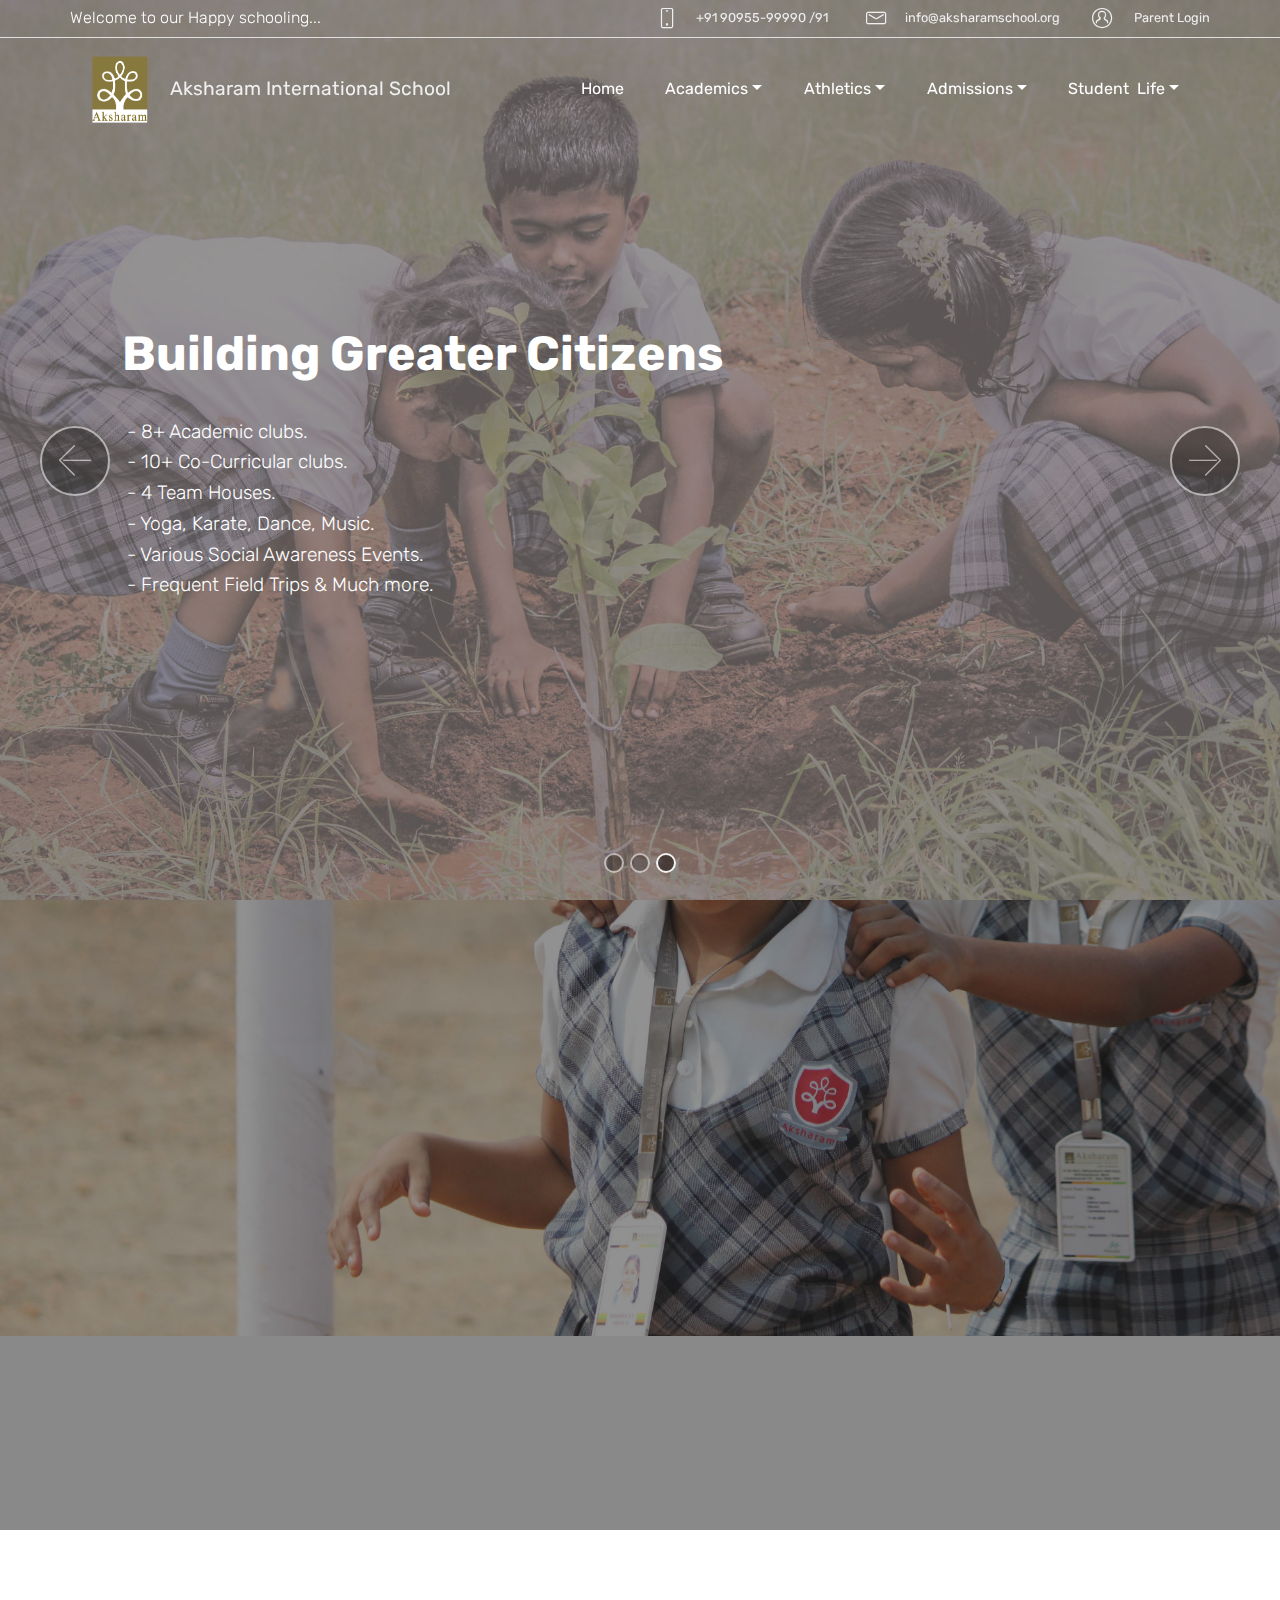
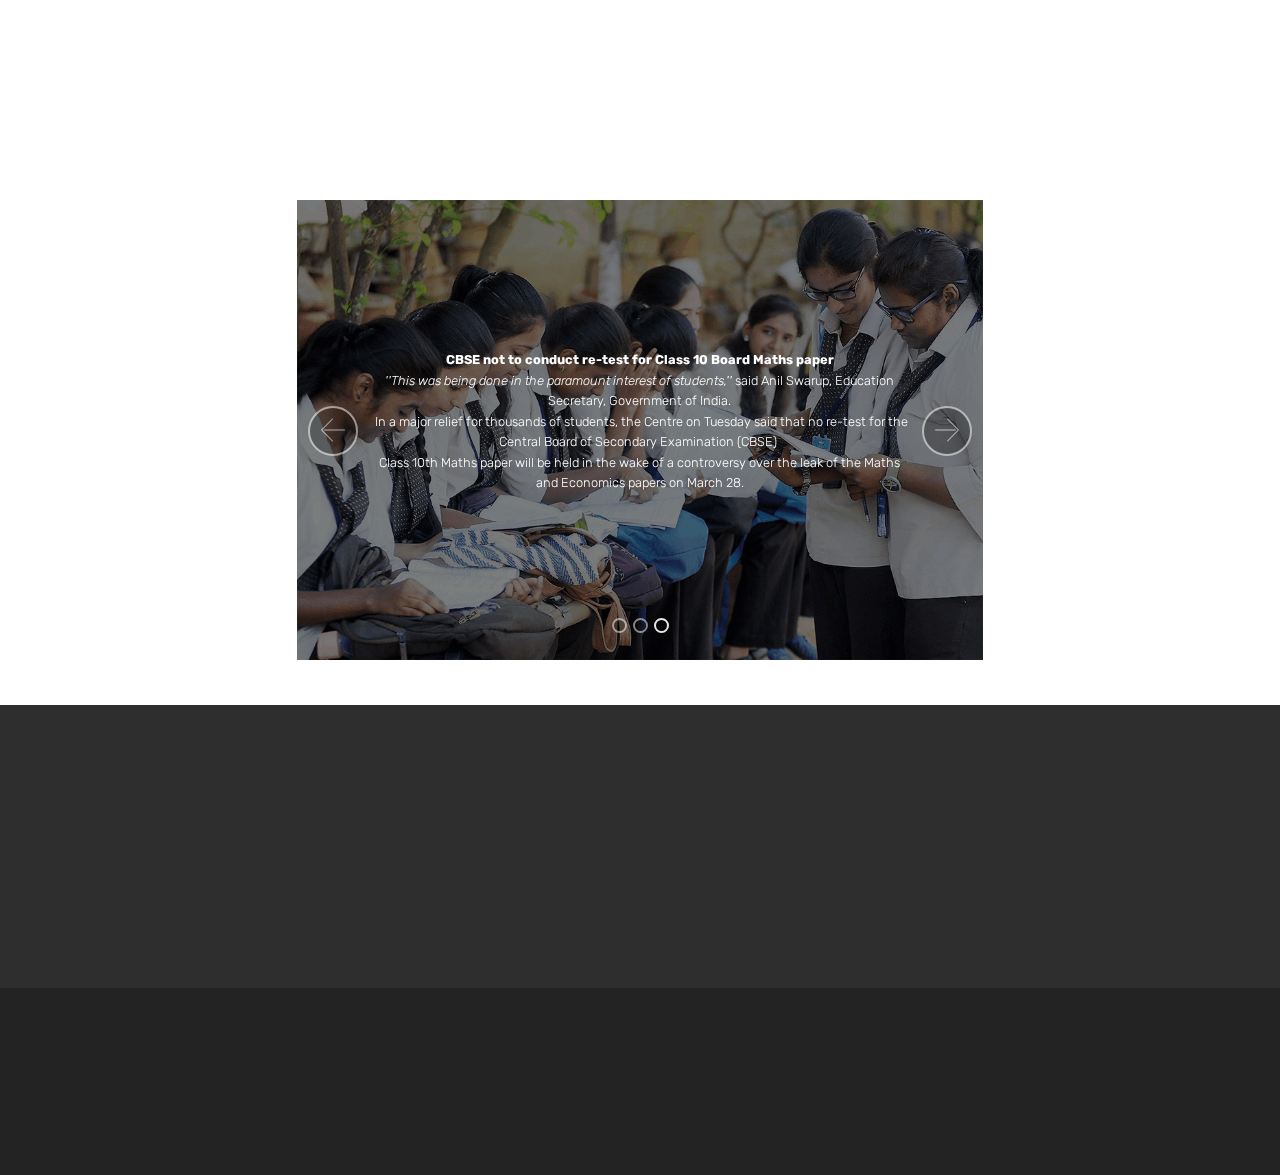
==== commit 72259dc9: "create github pages" ====
--- a/index.html
+++ b/index.html
@@ -71,12 +71,12 @@
                         <a class="nav-link link mbr-black text-white display-4" href="index.html">
                             Home</a>
                     </li><li class="nav-item dropdown"><a class="nav-link link mbr-black dropdown-toggle text-white display-4" href="academics.html" data-toggle="dropdown-submenu" aria-expanded="false">
-                            Academics</a><div class="dropdown-menu"><a class="mbr-black dropdown-item text-white display-4" href="academics.html#header10-q">CBSE</a><a class="mbr-black dropdown-item text-white display-4" href="academics.html#content4-3m">About AIS</a><a class="mbr-black dropdown-item text-white display-4" href="academics.html#timeline2-w">Core-Curriculam</a><a class="mbr-black dropdown-item text-white display-4" href="academics.html#testimonials4-3u" aria-expanded="false">Meet Our Team</a></div></li><li class="nav-item dropdown"><a class="nav-link link mbr-black dropdown-toggle text-white display-4" href="atheletics.html#header3-2x" data-toggle="dropdown-submenu" aria-expanded="false">
-                            Athletics</a><div class="dropdown-menu"><a class="mbr-black dropdown-item text-white display-4" href="atheletics.html#header2-2r">Pre School Sports</a><a class="mbr-black dropdown-item text-white display-4" href="atheletics.html#header3-2y">Professional Sports</a><a class="mbr-black dropdown-item text-white display-4" href="atheletics.html#header3-2y">Play N Learn</a></div></li><li class="nav-item dropdown"><a class="nav-link link mbr-black dropdown-toggle text-white display-4" href="admissionform.html" data-toggle="dropdown-submenu" aria-expanded="false">
+                            Academics</a><div class="dropdown-menu"><a class="mbr-black dropdown-item text-white display-4" href="academics.html#header10-q">CBSE</a><a class="mbr-black dropdown-item text-white display-4" href="academics.html#content4-3m">About AIS</a><a class="mbr-black dropdown-item text-white display-4" href="academics.html#timeline2-w">Core-Curriculam</a><a class="mbr-black dropdown-item text-white display-4" href="team.html" aria-expanded="false" target="_blank">Meet Our Team</a></div></li><li class="nav-item dropdown"><a class="nav-link link mbr-black dropdown-toggle text-white display-4" href="atheletics.html#header3-2x" data-toggle="dropdown-submenu" aria-expanded="true">
+                            Athletics</a><div class="dropdown-menu"><a class="mbr-black dropdown-item text-white display-4" href="atheletics.html#header2-2r">Pre School Sports</a><a class="mbr-black dropdown-item text-white display-4" href="atheletics.html#header3-2y">Professional Sports</a><a class="mbr-black dropdown-item text-white display-4" href="https://mobirise.com">Play N Learn</a></div></li><li class="nav-item dropdown"><a class="nav-link link mbr-black dropdown-toggle text-white display-4" href="admissionform.html" data-toggle="dropdown-submenu" aria-expanded="false">
                             Admissions</a><div class="dropdown-menu"><a class="mbr-black dropdown-item text-white display-4" href="admissionform.html#header5-30">Policy</a><a class="mbr-black dropdown-item text-white display-4" href="admissionform.html#header2-34">Plan a Visit</a><a class="mbr-black dropdown-item text-white display-4" href="admissionform.html#content4-35">Apply Now</a><a class="mbr-black dropdown-item text-white display-4" href="admissionform.html#header15-g">Inquiry</a></div></li>
                     <li class="nav-item dropdown open">
                         <a class="nav-link link mbr-black dropdown-toggle text-white display-4" href="studentlife.html" data-toggle="dropdown-submenu" aria-expanded="true">
-                            Student &nbsp;Life</a><div class="dropdown-menu"><a class="mbr-black dropdown-item text-white display-4" href="studentlife.html#header2-3k">Campus Life</a><a class="mbr-black dropdown-item text-white display-4" href="studentlife.html#slider1-3n">Housing System</a><a class="mbr-black dropdown-item text-white display-4" href="studentlife.html#info2-3z">Clubs &amp; Activities</a><a class="mbr-black dropdown-item text-white display-4" href="studentlife.html#header5-3r">Transportation</a><a class="mbr-black dropdown-item text-white display-4" href="studentlife.html#header5-3s">Cafeteria</a><a class="mbr-black dropdown-item text-white display-4" href="studentlife.html#content4-3t">Gallery</a></div>
+                            Student &nbsp;Life</a><div class="dropdown-menu"><a class="mbr-black dropdown-item text-white display-4" href="studentlife.html#header2-3k">Campus Life</a><a class="mbr-black dropdown-item text-white display-4" href="studentlife.html#slider1-3n">Housing System</a><a class="mbr-black dropdown-item text-white display-4" href="studentlife.html#header11-3o">Clubs &amp; Activities</a><a class="mbr-black dropdown-item text-white display-4" href="studentlife.html#header5-3r">Transportation</a><a class="mbr-black dropdown-item text-white display-4" href="studentlife.html#header5-3s">Cafeteria</a><a class="mbr-black dropdown-item text-white display-4" href="studentlife.html#content4-3t">Gallery</a></div>
                     </li></ul>
                 
             </div>
@@ -84,11 +84,11 @@
     </nav>
 </section>
 
-<section class="engine"><a href="https://mobirise.ws/a">best free web site builder</a></section><section class="carousel slide cid-qON3FhQSky" data-interval="false" id="slider1-1j">
-
-    
-
-    <div class="full-screen"><div class="mbr-slider slide carousel" data-pause="true" data-keyboard="false" data-ride="carousel" data-interval="4000"><ol class="carousel-indicators"><li data-app-prevent-settings="" data-target="#slider1-1j" data-slide-to="0"></li><li data-app-prevent-settings="" data-target="#slider1-1j" data-slide-to="1"></li><li data-app-prevent-settings="" data-target="#slider1-1j" class=" active" data-slide-to="2"></li></ol><div class="carousel-inner" role="listbox"><div class="carousel-item slider-fullscreen-image" data-bg-video-slide="false" style="background-image: url(assets/images/8-960x639.jpg);"><div class="container container-slide"><div class="image_wrapper"><div class="mbr-overlay" style="opacity: 0.6; background-color: rgb(130, 124, 124);"></div><img src="assets/images/8-960x639.jpg"><div class="carousel-caption justify-content-center"><div class="col-10 align-left"><h2 class="mbr-fonts-style display-2"><strong><br></strong><br><strong>&nbsp;Happy Schooling...</strong></h2><p class="lead mbr-text mbr-fonts-style display-7"></p><p>&nbsp;<span style="font-size: 1.2rem;">- Fun based Learning.</span></p><p>&nbsp;<span style="font-size: 1.2rem;">- No Home Works &amp; Bulky Bags.</span></p><p><span style="font-size: 1.2rem;">&nbsp;- Seperate lockers for &nbsp;student belongings</span></p><p><span style="font-size: 1.2rem;">&nbsp;- Chocolate free campus</span></p><p></p></div></div></div></div></div><div class="carousel-item slider-fullscreen-image" data-bg-video-slide="false" style="background-image: url(assets/images/dsc-3-2000x1330.jpg);"><div class="container container-slide"><div class="image_wrapper"><div class="mbr-overlay" style="background-color: rgb(130, 124, 124);"></div><img src="assets/images/dsc-3-2000x1330.jpg"><div class="carousel-caption justify-content-center"><div class="col-10 align-right"><h2 class="mbr-fonts-style display-2"><br><em>&nbsp;</em><br><strong>World </strong><strong>Class&nbsp;</strong><strong><br></strong><strong>Infrastructure</strong></h2><p class="lead mbr-text mbr-fonts-style display-5">&nbsp;- Wifi Campus.<br>&nbsp;- Ultra Modern Laboratories.<br>&nbsp;- Resident Horse Training.<br>&nbsp;- Skating Rint.<br>&nbsp;- Kids Multiplay Systems.<br>&nbsp;- Basketball Court, Soccer Field, Hockey Field, Cricket Grounds.<br>&nbsp;- Sand play Area.</p></div></div></div></div></div><div class="carousel-item slider-fullscreen-image active" data-bg-video-slide="false" style="background-image: url(assets/images/img-319-2000x1333.jpg);"><div class="container container-slide"><div class="image_wrapper"><div class="mbr-overlay" style="background-color: rgb(130, 124, 124);"></div><img src="assets/images/img-319-2000x1333.jpg"><div class="carousel-caption justify-content-center"><div class="col-10 align-right"><h2 class="mbr-fonts-style display-2"><br><strong>Building Greater Citizens</strong></h2><p class="lead mbr-text mbr-fonts-style display-5">&nbsp; &nbsp; &nbsp; &nbsp; &nbsp; &nbsp; &nbsp; &nbsp; &nbsp; &nbsp; &nbsp; &nbsp; &nbsp; &nbsp; &nbsp; &nbsp; &nbsp; &nbsp; &nbsp; &nbsp; &nbsp; &nbsp; &nbsp; &nbsp; <br>&nbsp;- 10+ Co-Curricular clubs.<br>&nbsp;- 7+ Extra Curricular clubs.<br>&nbsp;- 4 Team Houses.<br>&nbsp;- Yoga, Karate, Dance, Music.<br>&nbsp;- Various Social Awareness Events.<br>&nbsp; - Frequent Field Trips &amp; Much more.&nbsp;&nbsp;</p></div></div></div></div></div></div><a data-app-prevent-settings="" class="carousel-control carousel-control-prev" role="button" data-slide="prev" href="#slider1-1j"><span aria-hidden="true" class="mbri-left mbr-iconfont"></span><span class="sr-only">Previous</span></a><a data-app-prevent-settings="" class="carousel-control carousel-control-next" role="button" data-slide="next" href="#slider1-1j"><span aria-hidden="true" class="mbri-right mbr-iconfont"></span><span class="sr-only">Next</span></a></div></div>
+<section class="engine"><a href="https://mobirise.ws/m">drag and drop web builder</a></section><section class="carousel slide cid-qON3FhQSky" data-interval="false" id="slider1-1j">
+
+    
+
+    <div class="full-screen"><div class="mbr-slider slide carousel" data-pause="true" data-keyboard="false" data-ride="carousel" data-interval="4000"><ol class="carousel-indicators"><li data-app-prevent-settings="" data-target="#slider1-1j" data-slide-to="0"></li><li data-app-prevent-settings="" data-target="#slider1-1j" data-slide-to="1"></li><li data-app-prevent-settings="" data-target="#slider1-1j" class=" active" data-slide-to="2"></li></ol><div class="carousel-inner" role="listbox"><div class="carousel-item slider-fullscreen-image" data-bg-video-slide="false" style="background-image: url(assets/images/8-960x639.jpg);"><div class="container container-slide"><div class="image_wrapper"><div class="mbr-overlay" style="opacity: 0.6; background-color: rgb(130, 124, 124);"></div><img src="assets/images/8-960x639.jpg"><div class="carousel-caption justify-content-center"><div class="col-10 align-left"><h2 class="mbr-fonts-style display-2"><strong><br></strong><br><strong>&nbsp;Happy Schooling...</strong></h2><p class="lead mbr-text mbr-fonts-style display-7"></p><p>&nbsp;<span style="font-size: 1.2rem;">- Fun based Learning.</span></p><p>&nbsp;<span style="font-size: 1.2rem;">- No Home Works &amp; Bulky Bags.</span></p><p><span style="font-size: 1.2rem;">&nbsp;- Seperate lockers for &nbsp;student belongings</span></p><p><span style="font-size: 1.2rem;">&nbsp;- Chocolate free campus</span></p><p></p></div></div></div></div></div><div class="carousel-item slider-fullscreen-image" data-bg-video-slide="false" style="background-image: url(assets/images/dsc-3-2000x1330.jpg);"><div class="container container-slide"><div class="image_wrapper"><div class="mbr-overlay" style="background-color: rgb(130, 124, 124);"></div><img src="assets/images/dsc-3-2000x1330.jpg"><div class="carousel-caption justify-content-center"><div class="col-10 align-right"><h2 class="mbr-fonts-style display-2"><br><em>&nbsp;</em><br><strong>World </strong><strong>Class&nbsp;</strong><strong><br></strong><strong>Infrastructure</strong></h2><p class="lead mbr-text mbr-fonts-style display-5">&nbsp;- Wifi Campus.<br>&nbsp;- Ultra Modern Laboratories.<br>&nbsp;- Resident Horse Training.<br>&nbsp;- Skating Rint.<br>&nbsp;- Kids Multiplay Systems.<br>&nbsp;- Basketball Court, Soccer Field, Hockey Field, Cricket Grounds.<br>&nbsp;- Sand play Area.</p></div></div></div></div></div><div class="carousel-item slider-fullscreen-image active" data-bg-video-slide="false" style="background-image: url(assets/images/img-319-2000x1333.jpg);"><div class="container container-slide"><div class="image_wrapper"><div class="mbr-overlay" style="background-color: rgb(130, 124, 124);"></div><img src="assets/images/img-319-2000x1333.jpg"><div class="carousel-caption justify-content-center"><div class="col-10 align-right"><h2 class="mbr-fonts-style display-2"><br><strong>Building Greater Citizens</strong></h2><p class="lead mbr-text mbr-fonts-style display-5">&nbsp; &nbsp; &nbsp; &nbsp; &nbsp; &nbsp; &nbsp; &nbsp; &nbsp; &nbsp; &nbsp; &nbsp; &nbsp; &nbsp; &nbsp; &nbsp; &nbsp; &nbsp; &nbsp; &nbsp; &nbsp; &nbsp; &nbsp; &nbsp; <br>&nbsp;- 8+ Academic clubs.<br>&nbsp;- 10+ Co-Curricular clubs.<br>&nbsp;- 4 Team Houses.<br>&nbsp;- Yoga, Karate, Dance, Music.<br>&nbsp;- Various Social Awareness Events.<br>&nbsp;- Frequent Field Trips &amp; Much more.&nbsp;&nbsp;</p></div></div></div></div></div></div><a data-app-prevent-settings="" class="carousel-control carousel-control-prev" role="button" data-slide="prev" href="#slider1-1j"><span aria-hidden="true" class="mbri-left mbr-iconfont"></span><span class="sr-only">Previous</span></a><a data-app-prevent-settings="" class="carousel-control carousel-control-next" role="button" data-slide="next" href="#slider1-1j"><span aria-hidden="true" class="mbri-right mbr-iconfont"></span><span class="sr-only">Next</span></a></div></div>
 
 </section>
 
--- a/assets/mobirise/css/mbr-additional.css
+++ b/assets/mobirise/css/mbr-additional.css
@@ -4891,50 +4891,36 @@
 .cid-qOTXyZ6iNv {
   background-image: url("../../../assets/images/img-4640-2000x1333.jpg");
 }
-.cid-qOU4MErne5 {
+.cid-qPxHE56Y1y {
   padding-top: 90px;
   padding-bottom: 90px;
-  background-image: url("../../../assets/images/dsc-0024-2-2000x1330.jpg");
+  background-image: url("../../../assets/images/dsc-0005-2-2000x1330.jpg");
 }
 @media (min-width: 992px) {
-  .cid-qOU4MErne5 .mbr-figure {
+  .cid-qPxHE56Y1y .mbr-figure {
     padding-right: 4rem;
   }
 }
 @media (max-width: 991px) {
-  .cid-qOU4MErne5 .mbr-figure {
+  .cid-qPxHE56Y1y .mbr-figure {
     padding-bottom: 3rem;
   }
 }
 @media (max-width: 767px) {
-  .cid-qOU4MErne5 .mbr-text {
+  .cid-qPxHE56Y1y .mbr-text {
     text-align: center;
   }
 }
-.cid-qOU6CBrv1c {
-  padding-top: 90px;
+.cid-qPxXnRek2N {
+  padding-top: 120px;
   padding-bottom: 90px;
-  background-color: #55b4d4;
-}
-.cid-qOU6CBrv1c .media-container-row {
-  flex-direction: row-reverse;
-}
-@media (min-width: 992px) {
-  .cid-qOU6CBrv1c .mbr-figure {
-    padding-right: 4rem;
-    padding-right: 0;
-    padding-left: 4rem;
-  }
-}
-@media (max-width: 991px) {
-  .cid-qOU6CBrv1c .mbr-figure {
-    padding-bottom: 3rem;
-  }
-}
-@media (max-width: 767px) {
-  .cid-qOU6CBrv1c .mbr-text {
-    text-align: center;
-  }
+  background-image: url("../../../assets/images/dscn0898-2000x1500.jpg");
+}
+.cid-qPxXnRek2N .media-container-column .btn-bgr {
+  z-index: 0;
+}
+.cid-qPxXnRek2N .mbr-overlay {
+  background: linear-gradient(#465052 -10%, #60528b 75%);
 }
 .cid-qOU4pYS0vM {
   padding-top: 60px;
@@ -5306,25 +5292,16 @@
 .cid-qPmEaBd5Fj P {
   text-align: center;
 }
-.cid-qPs0Kw17UZ {
+.cid-qPxUibOUnD {
   padding-top: 120px;
-  padding-bottom: 120px;
+  padding-bottom: 90px;
   background-image: url("../../../assets/images/19191919-2000x1330.jpg");
 }
-.cid-qPs0Kw17UZ .main {
-  flex-direction: row-reverse;
-}
-.cid-qPs0Kw17UZ .main .mbr-section-btn {
-  text-align: right;
-}
-.cid-qPs0Kw17UZ .btn {
-  margin: 0 0 .5rem 0;
-}
-.cid-qPs0Kw17UZ H2 {
-  text-align: left;
-}
-.cid-qPs0Kw17UZ H3 {
-  text-align: left;
+.cid-qPxUibOUnD .media-container-column .btn-bgr {
+  z-index: 0;
+}
+.cid-qPxUibOUnD .mbr-overlay {
+  background: linear-gradient(#d6173f -10%, #00113e 75%);
 }
 .cid-qPmFOROOcs {
   padding-top: 90px;
@@ -6127,8 +6104,8 @@
   background-image: url("../../../assets/images/summer-camp-2000x822.png");
 }
 .cid-qPrYhu36qw {
-  padding-top: 90px;
-  padding-bottom: 90px;
+  padding-top: 45px;
+  padding-bottom: 45px;
   background-color: #efefef;
 }
 .cid-qPrYhu36qw .card-img {
@@ -6165,14 +6142,92 @@
     padding: 15px;
   }
 }
+.cid-qPydbm8BPm {
+  padding-top: 45px;
+  padding-bottom: 45px;
+  background-color: #efefef;
+}
+.cid-qPydbm8BPm .card-img {
+  background-color: #fff;
+}
+.cid-qPydbm8BPm .card-box {
+  background-color: #ffffff;
+  padding: 2rem;
+}
+.cid-qPydbm8BPm h4 {
+  font-weight: 500;
+  margin-bottom: 0;
+  text-align: left;
+}
+.cid-qPydbm8BPm p {
+  text-align: left;
+}
+.cid-qPydbm8BPm .mbr-text {
+  color: #767676;
+}
+.cid-qPydbm8BPm .card-wrapper {
+  height: 100%;
+  box-shadow: 0px 0px 0px 0px rgba(0, 0, 0, 0);
+  transition: box-shadow 0.3s;
+}
+.cid-qPydbm8BPm .card-wrapper:hover {
+  box-shadow: 0px 0px 30px 0px rgba(0, 0, 0, 0.05);
+  transition: box-shadow 0.3s;
+}
+@media (min-width: 992px) {
+  .cid-qPydbm8BPm .my-col {
+    flex: 0 0 20%;
+    max-width: 20%;
+    padding: 15px;
+  }
+}
 .cid-qPs1ZrNHKN {
   padding-top: 120px;
   padding-bottom: 60px;
   background-image: url("../../../assets/images/r-2000x1625.png");
 }
+.cid-qPy2WOuvYQ {
+  padding-top: 45px;
+  padding-bottom: 45px;
+  background-color: #efefef;
+}
+.cid-qPy2WOuvYQ .card-img {
+  background-color: #fff;
+}
+.cid-qPy2WOuvYQ .card-box {
+  background-color: #ffffff;
+  padding: 2rem;
+}
+.cid-qPy2WOuvYQ h4 {
+  font-weight: 500;
+  margin-bottom: 0;
+  text-align: left;
+}
+.cid-qPy2WOuvYQ p {
+  text-align: left;
+}
+.cid-qPy2WOuvYQ .mbr-text {
+  color: #767676;
+}
+.cid-qPy2WOuvYQ .card-wrapper {
+  height: 100%;
+  box-shadow: 0px 0px 0px 0px rgba(0, 0, 0, 0);
+  transition: box-shadow 0.3s;
+}
+.cid-qPy2WOuvYQ .card-wrapper:hover {
+  box-shadow: 0px 0px 30px 0px rgba(0, 0, 0, 0.05);
+  transition: box-shadow 0.3s;
+}
+@media (min-width: 992px) {
+  .cid-qPy2WOuvYQ .my-col {
+    flex: 0 0 20%;
+    max-width: 20%;
+    padding: 15px;
+  }
+}
 .cid-qPs2voxsdi {
-  padding-top: 90px;
-  padding-bottom: 90px;
+  padding-top: 45px;
+  padding-bottom: 45px;
   background-color: #efefef;
 }
 .cid-qPs2voxsdi .card-img {
@@ -6204,6 +6259,45 @@
 }
 @media (min-width: 992px) {
   .cid-qPs2voxsdi .my-col {
+    flex: 0 0 20%;
+    max-width: 20%;
+    padding: 15px;
+  }
+}
+.cid-qPyf7GSVh8 {
+  padding-top: 45px;
+  padding-bottom: 45px;
+  background-color: #efefef;
+}
+.cid-qPyf7GSVh8 .card-img {
+  background-color: #fff;
+}
+.cid-qPyf7GSVh8 .card-box {
+  background-color: #ffffff;
+  padding: 2rem;
+}
+.cid-qPyf7GSVh8 h4 {
+  font-weight: 500;
+  margin-bottom: 0;
+  text-align: left;
+}
+.cid-qPyf7GSVh8 p {
+  text-align: left;
+}
+.cid-qPyf7GSVh8 .mbr-text {
+  color: #767676;
+}
+.cid-qPyf7GSVh8 .card-wrapper {
+  height: 100%;
+  box-shadow: 0px 0px 0px 0px rgba(0, 0, 0, 0);
+  transition: box-shadow 0.3s;
+}
+.cid-qPyf7GSVh8 .card-wrapper:hover {
+  box-shadow: 0px 0px 30px 0px rgba(0, 0, 0, 0.05);
+  transition: box-shadow 0.3s;
+}
+@media (min-width: 992px) {
+  .cid-qPyf7GSVh8 .my-col {
     flex: 0 0 20%;
     max-width: 20%;
     padding: 15px;
